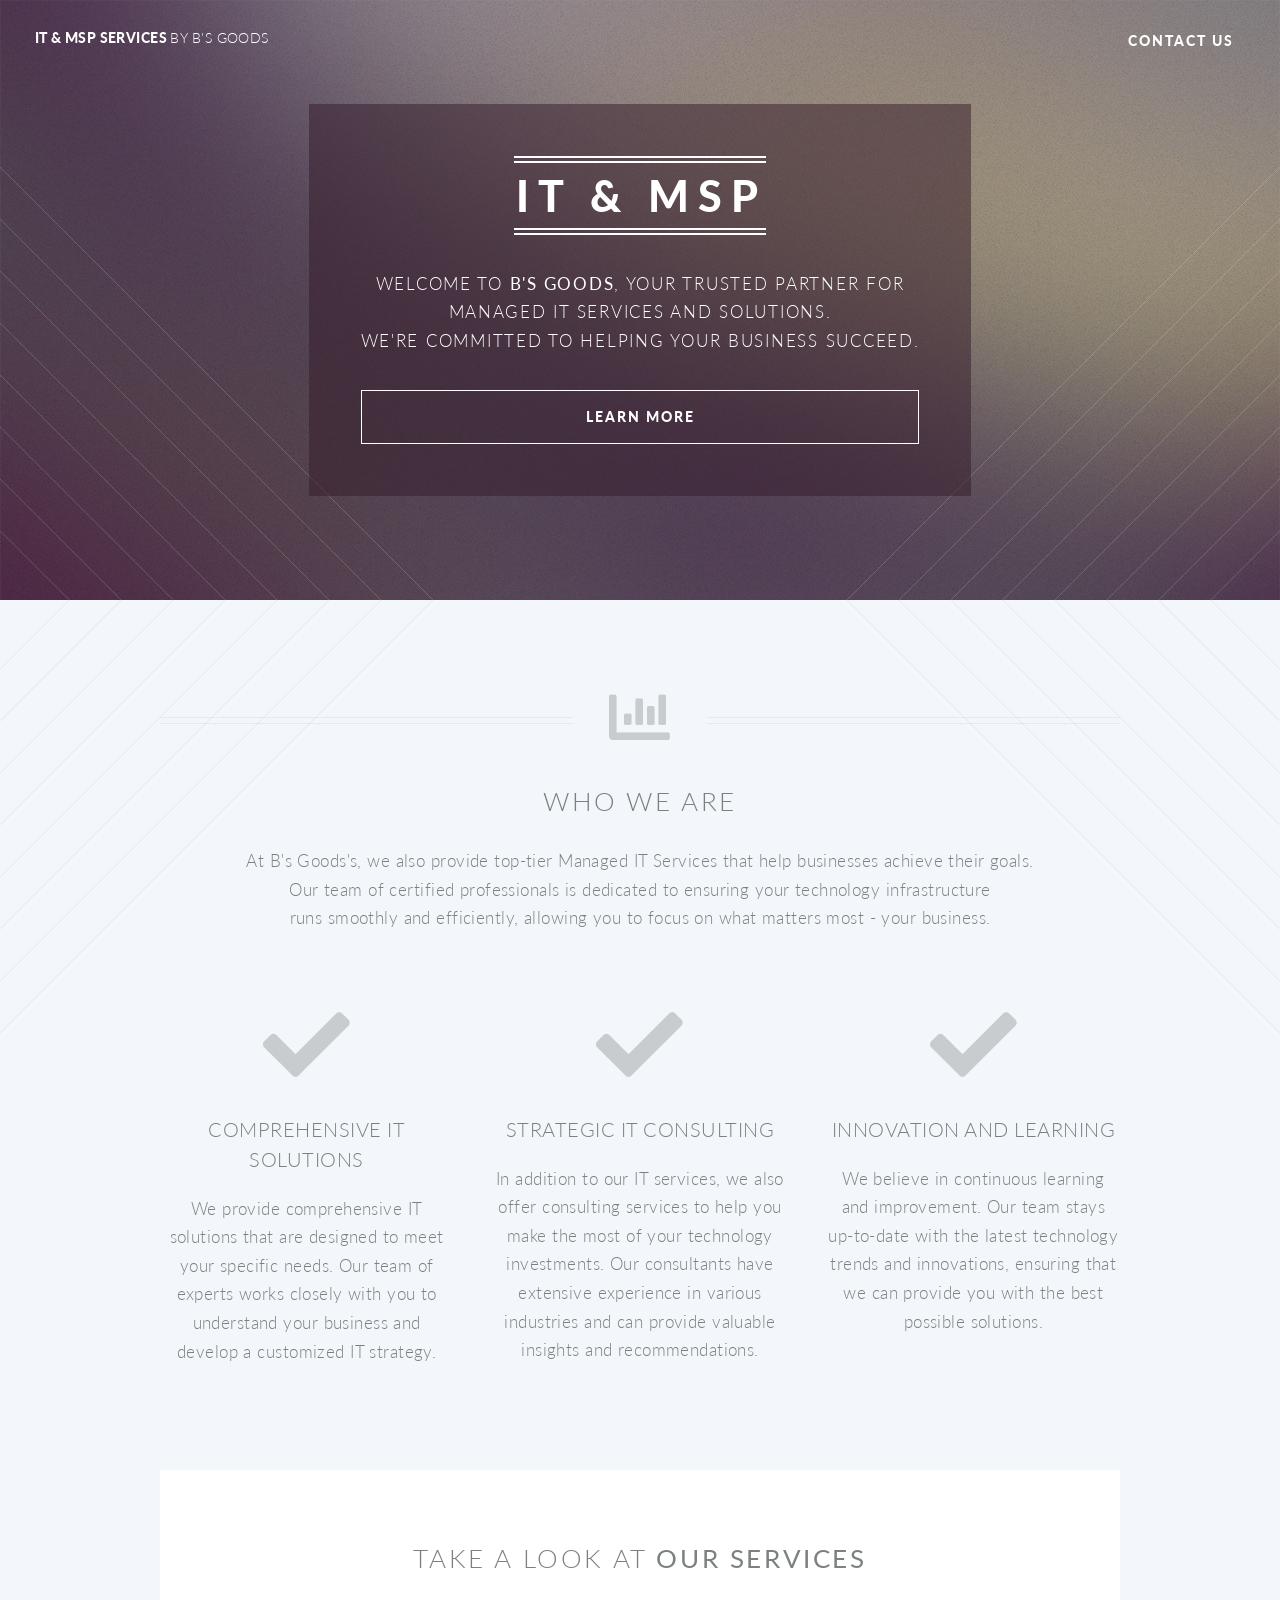
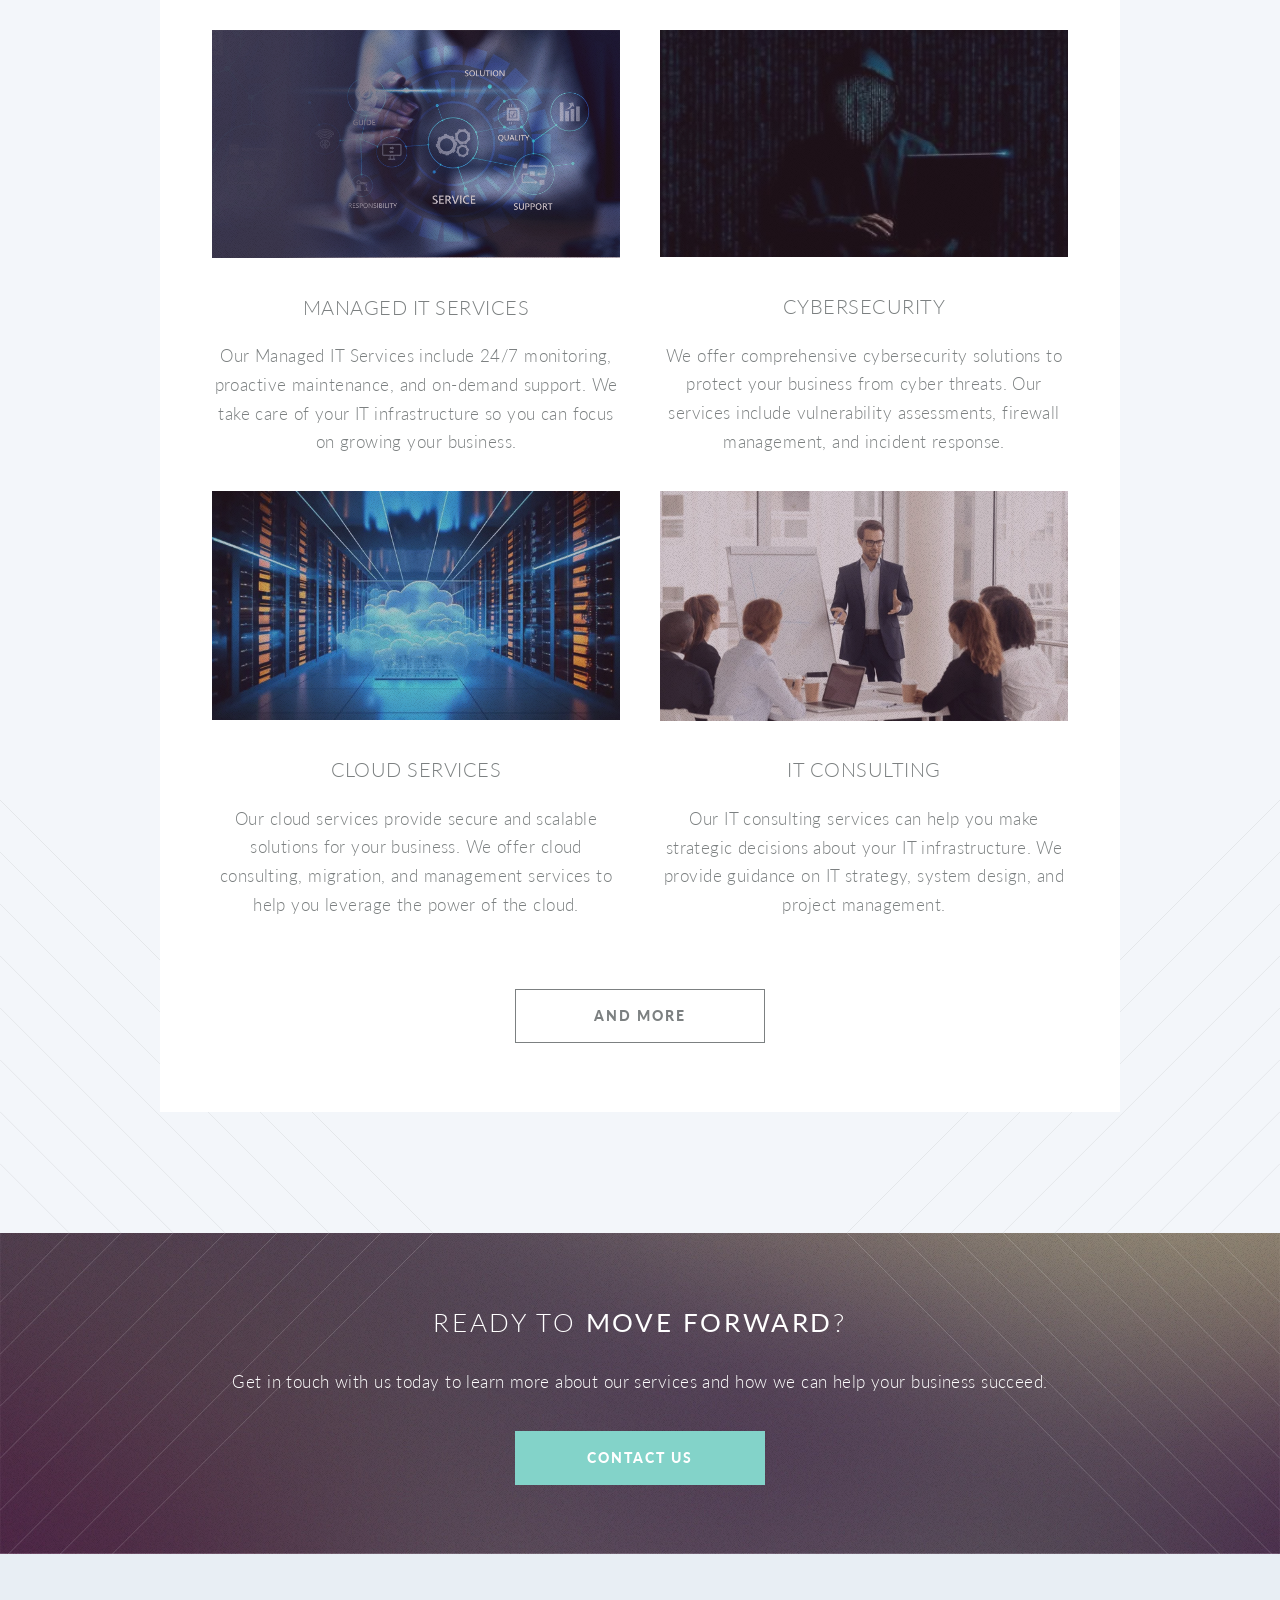
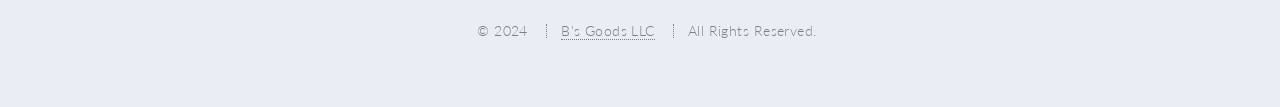
==== info/index.html @ 980f41a4 "New site" ====
<!DOCTYPE HTML>

<html>

<head>
	<title>IT Consulting & MSP Services - B</title>
	<meta charset="utf-8" />
	<meta name="viewport" content="width=device-width, initial-scale=1, user-scalable=no" />
	<link rel="stylesheet" href="assets/css/main.css" />
	<noscript>
		<link rel="stylesheet" href="assets/css/noscript.css" />
	</noscript>
</head>

<body class="index is-preload">
	<div id="page-wrapper">

		<!-- Header -->
		<header id="header" class="alt">
			<h1 id="logo"><a href="index.html">IT & MSP Services <span>by B's Goods</span></a></h1>
			<nav id="nav">
				<ul>
					<li><a href="#cta" class="button fit scrolly">Contact Us</a></li>
				</ul>
			</nav>
		</header>

		<!-- Banner -->
		<section id="banner">

			<!--
						".inner" is set up as an inline-block so it automatically expands
						in both directions to fit whatever's inside it. This means it won't
						automatically wrap lines, so be sure to use line breaks where
						appropriate (<br />).
					-->
			<div class="inner">
				<header>
					<h2>IT & MSP</h2>
				</header>
				<p>Welcome to <strong>B's Goods</strong>, your trusted partner for
					<br />
					Managed IT Services and Solutions.
					<br />
					We're committed to helping your business succeed.
				</p>
				<footer>
					<ul class="buttons stacked">
						<li><a href="#main" class="button fit scrolly">Learn More</a></li>
					</ul>
				</footer>
			</div>


		</section>

		<!-- Main -->
		<article id="main">

			<header class="special container">
				<span class="icon solid fa-chart-bar"></span>
				<h2>Who we are</h2>
				<p>At B's Goods's, we also provide top-tier Managed IT Services that help businesses achieve their
					goals. <br>Our team of
					certified professionals is dedicated to ensuring your technology infrastructure<br> runs smoothly
					and
					efficiently, allowing you to focus on what matters most - your business.</p>

			</header>

			<!-- One -->


			<!-- Two -->
			<section class="wrapper style1 container special">
				<div class="row">
					<div class="col-4 col-12-narrower">

						<section>
							<span class="icon solid featured fa-check"></span>
							<header>
								<h3>Comprehensive IT Solutions</h3>
							</header>
							<p>We provide comprehensive IT solutions that are designed to meet your specific needs. Our
								team of experts works closely with you to understand your business and develop a
								customized IT strategy.</p>
						</section>

					</div>
					<div class="col-4 col-12-narrower">

						<section>
							<span class="icon solid featured fa-check"></span>
							<header>
								<h3>Strategic IT Consulting</h3>
							</header>
							<p>In addition to our IT services, we also offer consulting services to help you make the
								most of your technology investments. Our consultants have extensive experience in
								various industries and can provide valuable insights and recommendations.</p>
						</section>

					</div>
					<div class="col-4 col-12-narrower">

						<section>
							<span class="icon solid featured fa-check"></span>
							<header>
								<h3>Innovation and Learning</h3>
							</header>
							<p>We believe in continuous learning and improvement. Our team stays up-to-date with the
								latest technology trends and innovations, ensuring that we can provide you with the best
								possible solutions.</p>
						</section>

					</div>
				</div>
			</section>

			<!-- Three -->
			<section class="wrapper style3 container special">

				<header class="major">
					<h2>Take a look at <strong>our services</strong></h2>
				</header>

				<div class="row">
					<div class="col-6 col-12-narrower">

						<section>
							<a href="#" class="image featured"><img src="images/pic01.jpg" alt="" /></a>
							<header>
								<h3>Managed IT Services
								</h3>
							</header>
							<p>Our Managed IT Services include 24/7 monitoring, proactive maintenance, and on-demand
								support. We take care of your IT infrastructure so you can focus on growing your
								business.</p>
						</section>

					</div>
					<div class="col-6 col-12-narrower">

						<section>
							<a href="#" class="image featured"><img src="images/pic02.jpg" alt="" /></a>
							<header>
								<h3>Cybersecurity</h3>
							</header>
							<p>We offer comprehensive cybersecurity solutions to protect your business from cyber
								threats. Our services include vulnerability assessments, firewall management, and
								incident response.</p>
						</section>

					</div>
				</div>
				<div class="row">
					<div class="col-6 col-12-narrower">

						<section>
							<a href="#" class="image featured"><img src="images/pic03.jpg" alt="" /></a>
							<header>
								<h3>Cloud Services</h3>
							</header>
							<p>Our cloud services provide secure and scalable solutions for your business. We offer
								cloud consulting, migration, and management services to help you leverage the power of
								the cloud.</p>
						</section>

					</div>
					<div class="col-6 col-12-narrower">

						<section>
							<a href="#" class="image featured"><img src="images/pic04.jpg" alt="" /></a>
							<header>
								<h3>IT Consulting</h3>
							</header>
							<p>Our IT consulting services can help you make strategic decisions about your IT
								infrastructure. We provide guidance on IT strategy, system design, and project
								management.</p>
						</section>

					</div>
				</div>

				<footer class="major">
					<ul class="buttons">
						<li><a class="button">And More</a></li>
					</ul>
				</footer>

			</section>

		</article>

		<!-- CTA -->
		<section id="cta">

			<header>
				<h2>Ready to <strong>move forward</strong>?</h2>
				<p>Get in touch with us today to learn more about our services and how we can help your business
					succeed.</p>
			</header>
			<footer>
				<ul class="buttons">
					<li><a href="mailto:itmsp@juicyserver.com?subject=IT%20Services%20Inquiry%20&body=Business%3A%0A%0AWhat%20service(s)%20are%20you%20interested%20in%3A%0A"
							class="button primary">Contact us</a></li>
				</ul>
			</footer>

		</section>

		<!-- Footer -->
		<footer id="footer">

			<!-- <ul class="icons">
				<li><a href="#" class="icon brands circle fa-twitter"><span class="label">Twitter</span></a></li>
				<li><a href="#" class="icon brands circle fa-facebook-f"><span class="label">Facebook</span></a></li>
				<li><a href="#" class="icon brands circle fa-google-plus-g"><span class="label">Google+</span></a></li>
				<li><a href="#" class="icon brands circle fa-github"><span class="label">Github</span></a></li>
				<li><a href="#" class="icon brands circle fa-dribbble"><span class="label">Dribbble</span></a></li>
			</ul> -->

			<ul class="copyright">
				<!-- &copy; 2024 <a href="https://bsgoodsllc.com" style="color: #fff; text-decoration: none;">B's Goods LLC</a>. All Rights Reserved. -->

				<li>&copy; 2024</li>
				<li><a href="https://bsgoodsllc.com">B's Goods LLC</a></li>
				<li>All Rights Reserved.</li>
			</ul>

		</footer>

	</div>

	<!-- Scripts -->
	<script src="assets/js/jquery.min.js"></script>
	<script src="assets/js/jquery.dropotron.min.js"></script>
	<script src="assets/js/jquery.scrolly.min.js"></script>
	<script src="assets/js/jquery.scrollex.min.js"></script>
	<script src="assets/js/browser.min.js"></script>
	<script src="assets/js/breakpoints.min.js"></script>
	<script src="assets/js/util.js"></script>
	<script src="assets/js/main.js"></script>

</body>

</html>
---- info/assets/css/main.css ----
@import url("fontawesome-all.min.css");
@import url("https://fonts.googleapis.com/css?family=Lato:300,400,900");

/*
	Twenty by HTML5 UP
	html5up.net | @ajlkn
	Free for personal and commercial use under the CCA 3.0 license (html5up.net/license)
*/

html, body, div, span, applet, object,
iframe, h1, h2, h3, h4, h5, h6, p, blockquote,
pre, a, abbr, acronym, address, big, cite,
code, del, dfn, em, img, ins, kbd, q, s, samp,
small, strike, strong, sub, sup, tt, var, b,
u, i, center, dl, dt, dd, ol, ul, li, fieldset,
form, label, legend, table, caption, tbody,
tfoot, thead, tr, th, td, article, aside,
canvas, details, embed, figure, figcaption,
footer, header, hgroup, menu, nav, output, ruby,
section, summary, time, mark, audio, video {
	margin: 0;
	padding: 0;
	border: 0;
	font-size: 100%;
	font: inherit;
	vertical-align: baseline;}

article, aside, details, figcaption, figure,
footer, header, hgroup, menu, nav, section {
	display: block;}

body {
	line-height: 1;
}

ol, ul {
	list-style: none;
}

blockquote, q {
	quotes: none;
}

	blockquote:before, blockquote:after, q:before, q:after {
		content: '';
		content: none;
	}

table {
	border-collapse: collapse;
	border-spacing: 0;
}

body {
	-webkit-text-size-adjust: none;
}

mark {
	background-color: transparent;
	color: inherit;
}

input::-moz-focus-inner {
	border: 0;
	padding: 0;
}

input, select, textarea {
	-moz-appearance: none;
	-webkit-appearance: none;
	-ms-appearance: none;
	appearance: none;
}

/* Basic */

	html {
		box-sizing: border-box;
	}

	*, *:before, *:after {
		box-sizing: inherit;
	}

	body {
		background: #f3f6fa;
	}

		body.is-preload *, body.is-preload *:before, body.is-preload *:after {
			-moz-animation: none !important;
			-webkit-animation: none !important;
			-ms-animation: none !important;
			animation: none !important;
			-moz-transition: none !important;
			-webkit-transition: none !important;
			-ms-transition: none !important;
			transition: none !important;
		}

	body, input, select, textarea {
		color: #7c8081;
		font-family: 'Lato', sans-serif;
		font-size: 15pt;
		font-weight: 300;
		letter-spacing: 0.025em;
		line-height: 1.75em;
	}

	a {
		-moz-transition: color 0.2s ease-in-out, border-color 0.2s ease-in-out, background-color 0.2s ease-in-out;
		-webkit-transition: color 0.2s ease-in-out, border-color 0.2s ease-in-out, background-color 0.2s ease-in-out;
		-ms-transition: color 0.2s ease-in-out, border-color 0.2s ease-in-out, background-color 0.2s ease-in-out;
		transition: color 0.2s ease-in-out, border-color 0.2s ease-in-out, background-color 0.2s ease-in-out;
		color: #3fb1a3;
		text-decoration: none;
		border-bottom: dotted 1px;
	}

		a:hover {
			border-bottom-color: transparent;
		}

	strong, b {
		font-weight: 400;
	}

	p, ul, ol, dl, table, blockquote {
		margin: 0 0 2em 0;
	}

	h1, h2, h3, h4, h5, h6 {
		color: inherit;
		font-weight: 300;
		line-height: 1.75em;
		margin-bottom: 1em;
		text-transform: uppercase;
	}

		h1 a, h2 a, h3 a, h4 a, h5 a, h6 a {
			color: inherit;
			text-decoration: none;
			border: 0;
		}

	h2 {
		font-size: 1.5em;
		letter-spacing: 0.1em;
	}

	h3 {
		font-size: 1.15em;
		letter-spacing: 0.025em;
	}

	sub {
		font-size: 0.8em;
		position: relative;
		top: 0.5em;
	}

	sup {
		font-size: 0.8em;
		position: relative;
		top: -0.5em;
	}

	hr {
		border-top: solid 1px rgba(124, 128, 129, 0.2);
		border: 0;
		margin-bottom: 1.5em;
	}

	blockquote {
		border-left: solid 0.5em rgba(124, 128, 129, 0.2);
		font-style: italic;
		padding: 1em 0 1em 2em;
	}

/* Container */

	.container {
		margin: 0 auto;
		max-width: 100%;
		width: 1400px;
	}

		.container.medium {
			width: 1050px;
		}

		@media screen and (max-width: 1680px) {

			.container {
				width: 1200px;
			}

				.container.medium {
					width: 900px;
				}

		}

		@media screen and (max-width: 1280px) {

			.container {
				width: 960px;
			}

				.container.medium {
					width: 735px;
				}

		}

		@media screen and (max-width: 980px) {

			.container {
				width: 95%;
			}

				.container.medium {
					width: 71.25%;
				}

		}

		@media screen and (max-width: 840px) {

			.container {
				width: 95%;
			}

				.container.medium {
					width: 95%;
				}

		}

		@media screen and (max-width: 736px) {

			.container {
				width: 100%;
			}

				.container.medium {
					width: 100%;
				}

		}

/* Row */

	.row {
		display: flex;
		flex-wrap: wrap;
		box-sizing: border-box;
		align-items: stretch;
	}

		.row > * {
			box-sizing: border-box;
		}

		.row.gtr-uniform > * > :last-child {
			margin-bottom: 0;
		}

		.row.aln-left {
			justify-content: flex-start;
		}

		.row.aln-center {
			justify-content: center;
		}

		.row.aln-right {
			justify-content: flex-end;
		}

		.row.aln-top {
			align-items: flex-start;
		}

		.row.aln-middle {
			align-items: center;
		}

		.row.aln-bottom {
			align-items: flex-end;
		}

		.row > .imp {
			order: -1;
		}

		.row > .col-1 {
			width: 8.33333%;
		}

		.row > .off-1 {
			margin-left: 8.33333%;
		}

		.row > .col-2 {
			width: 16.66667%;
		}

		.row > .off-2 {
			margin-left: 16.66667%;
		}

		.row > .col-3 {
			width: 25%;
		}

		.row > .off-3 {
			margin-left: 25%;
		}

		.row > .col-4 {
			width: 33.33333%;
		}

		.row > .off-4 {
			margin-left: 33.33333%;
		}

		.row > .col-5 {
			width: 41.66667%;
		}

		.row > .off-5 {
			margin-left: 41.66667%;
		}

		.row > .col-6 {
			width: 50%;
		}

		.row > .off-6 {
			margin-left: 50%;
		}

		.row > .col-7 {
			width: 58.33333%;
		}

		.row > .off-7 {
			margin-left: 58.33333%;
		}

		.row > .col-8 {
			width: 66.66667%;
		}

		.row > .off-8 {
			margin-left: 66.66667%;
		}

		.row > .col-9 {
			width: 75%;
		}

		.row > .off-9 {
			margin-left: 75%;
		}

		.row > .col-10 {
			width: 83.33333%;
		}

		.row > .off-10 {
			margin-left: 83.33333%;
		}

		.row > .col-11 {
			width: 91.66667%;
		}

		.row > .off-11 {
			margin-left: 91.66667%;
		}

		.row > .col-12 {
			width: 100%;
		}

		.row > .off-12 {
			margin-left: 100%;
		}

		.row.gtr-0 {
			margin-top: 0px;
			margin-left: 0px;
		}

			.row.gtr-0 > * {
				padding: 0px 0 0 0px;
			}

			.row.gtr-0.gtr-uniform {
				margin-top: 0px;
			}

				.row.gtr-0.gtr-uniform > * {
					padding-top: 0px;
				}

		.row.gtr-25 {
			margin-top: -12.5px;
			margin-left: -12.5px;
		}

			.row.gtr-25 > * {
				padding: 12.5px 0 0 12.5px;
			}

			.row.gtr-25.gtr-uniform {
				margin-top: -12.5px;
			}

				.row.gtr-25.gtr-uniform > * {
					padding-top: 12.5px;
				}

		.row.gtr-50 {
			margin-top: -25px;
			margin-left: -25px;
		}

			.row.gtr-50 > * {
				padding: 25px 0 0 25px;
			}

			.row.gtr-50.gtr-uniform {
				margin-top: -25px;
			}

				.row.gtr-50.gtr-uniform > * {
					padding-top: 25px;
				}

		.row {
			margin-top: -50px;
			margin-left: -50px;
		}

			.row > * {
				padding: 50px 0 0 50px;
			}

			.row.gtr-uniform {
				margin-top: -50px;
			}

				.row.gtr-uniform > * {
					padding-top: 50px;
				}

		.row.gtr-150 {
			margin-top: -75px;
			margin-left: -75px;
		}

			.row.gtr-150 > * {
				padding: 75px 0 0 75px;
			}

			.row.gtr-150.gtr-uniform {
				margin-top: -75px;
			}

				.row.gtr-150.gtr-uniform > * {
					padding-top: 75px;
				}

		.row.gtr-200 {
			margin-top: -100px;
			margin-left: -100px;
		}

			.row.gtr-200 > * {
				padding: 100px 0 0 100px;
			}

			.row.gtr-200.gtr-uniform {
				margin-top: -100px;
			}

				.row.gtr-200.gtr-uniform > * {
					padding-top: 100px;
				}

		@media screen and (max-width: 1680px) {

			.row {
				display: flex;
				flex-wrap: wrap;
				box-sizing: border-box;
				align-items: stretch;
			}

				.row > * {
					box-sizing: border-box;
				}

				.row.gtr-uniform > * > :last-child {
					margin-bottom: 0;
				}

				.row.aln-left {
					justify-content: flex-start;
				}

				.row.aln-center {
					justify-content: center;
				}

				.row.aln-right {
					justify-content: flex-end;
				}

				.row.aln-top {
					align-items: flex-start;
				}

				.row.aln-middle {
					align-items: center;
				}

				.row.aln-bottom {
					align-items: flex-end;
				}

				.row > .imp-wide {
					order: -1;
				}

				.row > .col-1-wide {
					width: 8.33333%;
				}

				.row > .off-1-wide {
					margin-left: 8.33333%;
				}

				.row > .col-2-wide {
					width: 16.66667%;
				}

				.row > .off-2-wide {
					margin-left: 16.66667%;
				}

				.row > .col-3-wide {
					width: 25%;
				}

				.row > .off-3-wide {
					margin-left: 25%;
				}

				.row > .col-4-wide {
					width: 33.33333%;
				}

				.row > .off-4-wide {
					margin-left: 33.33333%;
				}

				.row > .col-5-wide {
					width: 41.66667%;
				}

				.row > .off-5-wide {
					margin-left: 41.66667%;
				}

				.row > .col-6-wide {
					width: 50%;
				}

				.row > .off-6-wide {
					margin-left: 50%;
				}

				.row > .col-7-wide {
					width: 58.33333%;
				}

				.row > .off-7-wide {
					margin-left: 58.33333%;
				}

				.row > .col-8-wide {
					width: 66.66667%;
				}

				.row > .off-8-wide {
					margin-left: 66.66667%;
				}

				.row > .col-9-wide {
					width: 75%;
				}

				.row > .off-9-wide {
					margin-left: 75%;
				}

				.row > .col-10-wide {
					width: 83.33333%;
				}

				.row > .off-10-wide {
					margin-left: 83.33333%;
				}

				.row > .col-11-wide {
					width: 91.66667%;
				}

				.row > .off-11-wide {
					margin-left: 91.66667%;
				}

				.row > .col-12-wide {
					width: 100%;
				}

				.row > .off-12-wide {
					margin-left: 100%;
				}

				.row.gtr-0 {
					margin-top: 0px;
					margin-left: 0px;
				}

					.row.gtr-0 > * {
						padding: 0px 0 0 0px;
					}

					.row.gtr-0.gtr-uniform {
						margin-top: 0px;
					}

						.row.gtr-0.gtr-uniform > * {
							padding-top: 0px;
						}

				.row.gtr-25 {
					margin-top: -10px;
					margin-left: -10px;
				}

					.row.gtr-25 > * {
						padding: 10px 0 0 10px;
					}

					.row.gtr-25.gtr-uniform {
						margin-top: -10px;
					}

						.row.gtr-25.gtr-uniform > * {
							padding-top: 10px;
						}

				.row.gtr-50 {
					margin-top: -20px;
					margin-left: -20px;
				}

					.row.gtr-50 > * {
						padding: 20px 0 0 20px;
					}

					.row.gtr-50.gtr-uniform {
						margin-top: -20px;
					}

						.row.gtr-50.gtr-uniform > * {
							padding-top: 20px;
						}

				.row {
					margin-top: -40px;
					margin-left: -40px;
				}

					.row > * {
						padding: 40px 0 0 40px;
					}

					.row.gtr-uniform {
						margin-top: -40px;
					}

						.row.gtr-uniform > * {
							padding-top: 40px;
						}

				.row.gtr-150 {
					margin-top: -60px;
					margin-left: -60px;
				}

					.row.gtr-150 > * {
						padding: 60px 0 0 60px;
					}

					.row.gtr-150.gtr-uniform {
						margin-top: -60px;
					}

						.row.gtr-150.gtr-uniform > * {
							padding-top: 60px;
						}

				.row.gtr-200 {
					margin-top: -80px;
					margin-left: -80px;
				}

					.row.gtr-200 > * {
						padding: 80px 0 0 80px;
					}

					.row.gtr-200.gtr-uniform {
						margin-top: -80px;
					}

						.row.gtr-200.gtr-uniform > * {
							padding-top: 80px;
						}

		}

		@media screen and (max-width: 1280px) {

			.row {
				display: flex;
				flex-wrap: wrap;
				box-sizing: border-box;
				align-items: stretch;
			}

				.row > * {
					box-sizing: border-box;
				}

				.row.gtr-uniform > * > :last-child {
					margin-bottom: 0;
				}

				.row.aln-left {
					justify-content: flex-start;
				}

				.row.aln-center {
					justify-content: center;
				}

				.row.aln-right {
					justify-content: flex-end;
				}

				.row.aln-top {
					align-items: flex-start;
				}

				.row.aln-middle {
					align-items: center;
				}

				.row.aln-bottom {
					align-items: flex-end;
				}

				.row > .imp-normal {
					order: -1;
				}

				.row > .col-1-normal {
					width: 8.33333%;
				}

				.row > .off-1-normal {
					margin-left: 8.33333%;
				}

				.row > .col-2-normal {
					width: 16.66667%;
				}

				.row > .off-2-normal {
					margin-left: 16.66667%;
				}

				.row > .col-3-normal {
					width: 25%;
				}

				.row > .off-3-normal {
					margin-left: 25%;
				}

				.row > .col-4-normal {
					width: 33.33333%;
				}

				.row > .off-4-normal {
					margin-left: 33.33333%;
				}

				.row > .col-5-normal {
					width: 41.66667%;
				}

				.row > .off-5-normal {
					margin-left: 41.66667%;
				}

				.row > .col-6-normal {
					width: 50%;
				}

				.row > .off-6-normal {
					margin-left: 50%;
				}

				.row > .col-7-normal {
					width: 58.33333%;
				}

				.row > .off-7-normal {
					margin-left: 58.33333%;
				}

				.row > .col-8-normal {
					width: 66.66667%;
				}

				.row > .off-8-normal {
					margin-left: 66.66667%;
				}

				.row > .col-9-normal {
					width: 75%;
				}

				.row > .off-9-normal {
					margin-left: 75%;
				}

				.row > .col-10-normal {
					width: 83.33333%;
				}

				.row > .off-10-normal {
					margin-left: 83.33333%;
				}

				.row > .col-11-normal {
					width: 91.66667%;
				}

				.row > .off-11-normal {
					margin-left: 91.66667%;
				}

				.row > .col-12-normal {
					width: 100%;
				}

				.row > .off-12-normal {
					margin-left: 100%;
				}

				.row.gtr-0 {
					margin-top: 0px;
					margin-left: 0px;
				}

					.row.gtr-0 > * {
						padding: 0px 0 0 0px;
					}

					.row.gtr-0.gtr-uniform {
						margin-top: 0px;
					}

						.row.gtr-0.gtr-uniform > * {
							padding-top: 0px;
						}

				.row.gtr-25 {
					margin-top: -10px;
					margin-left: -10px;
				}

					.row.gtr-25 > * {
						padding: 10px 0 0 10px;
					}

					.row.gtr-25.gtr-uniform {
						margin-top: -10px;
					}

						.row.gtr-25.gtr-uniform > * {
							padding-top: 10px;
						}

				.row.gtr-50 {
					margin-top: -20px;
					margin-left: -20px;
				}

					.row.gtr-50 > * {
						padding: 20px 0 0 20px;
					}

					.row.gtr-50.gtr-uniform {
						margin-top: -20px;
					}

						.row.gtr-50.gtr-uniform > * {
							padding-top: 20px;
						}

				.row {
					margin-top: -40px;
					margin-left: -40px;
				}

					.row > * {
						padding: 40px 0 0 40px;
					}

					.row.gtr-uniform {
						margin-top: -40px;
					}

						.row.gtr-uniform > * {
							padding-top: 40px;
						}

				.row.gtr-150 {
					margin-top: -60px;
					margin-left: -60px;
				}

					.row.gtr-150 > * {
						padding: 60px 0 0 60px;
					}

					.row.gtr-150.gtr-uniform {
						margin-top: -60px;
					}

						.row.gtr-150.gtr-uniform > * {
							padding-top: 60px;
						}

				.row.gtr-200 {
					margin-top: -80px;
					margin-left: -80px;
				}

					.row.gtr-200 > * {
						padding: 80px 0 0 80px;
					}

					.row.gtr-200.gtr-uniform {
						margin-top: -80px;
					}

						.row.gtr-200.gtr-uniform > * {
							padding-top: 80px;
						}

		}

		@media screen and (max-width: 980px) {

			.row {
				display: flex;
				flex-wrap: wrap;
				box-sizing: border-box;
				align-items: stretch;
			}

				.row > * {
					box-sizing: border-box;
				}

				.row.gtr-uniform > * > :last-child {
					margin-bottom: 0;
				}

				.row.aln-left {
					justify-content: flex-start;
				}

				.row.aln-center {
					justify-content: center;
				}

				.row.aln-right {
					justify-content: flex-end;
				}

				.row.aln-top {
					align-items: flex-start;
				}

				.row.aln-middle {
					align-items: center;
				}

				.row.aln-bottom {
					align-items: flex-end;
				}

				.row > .imp-narrow {
					order: -1;
				}

				.row > .col-1-narrow {
					width: 8.33333%;
				}

				.row > .off-1-narrow {
					margin-left: 8.33333%;
				}

				.row > .col-2-narrow {
					width: 16.66667%;
				}

				.row > .off-2-narrow {
					margin-left: 16.66667%;
				}

				.row > .col-3-narrow {
					width: 25%;
				}

				.row > .off-3-narrow {
					margin-left: 25%;
				}

				.row > .col-4-narrow {
					width: 33.33333%;
				}

				.row > .off-4-narrow {
					margin-left: 33.33333%;
				}

				.row > .col-5-narrow {
					width: 41.66667%;
				}

				.row > .off-5-narrow {
					margin-left: 41.66667%;
				}

				.row > .col-6-narrow {
					width: 50%;
				}

				.row > .off-6-narrow {
					margin-left: 50%;
				}

				.row > .col-7-narrow {
					width: 58.33333%;
				}

				.row > .off-7-narrow {
					margin-left: 58.33333%;
				}

				.row > .col-8-narrow {
					width: 66.66667%;
				}

				.row > .off-8-narrow {
					margin-left: 66.66667%;
				}

				.row > .col-9-narrow {
					width: 75%;
				}

				.row > .off-9-narrow {
					margin-left: 75%;
				}

				.row > .col-10-narrow {
					width: 83.33333%;
				}

				.row > .off-10-narrow {
					margin-left: 83.33333%;
				}

				.row > .col-11-narrow {
					width: 91.66667%;
				}

				.row > .off-11-narrow {
					margin-left: 91.66667%;
				}

				.row > .col-12-narrow {
					width: 100%;
				}

				.row > .off-12-narrow {
					margin-left: 100%;
				}

				.row.gtr-0 {
					margin-top: 0px;
					margin-left: 0px;
				}

					.row.gtr-0 > * {
						padding: 0px 0 0 0px;
					}

					.row.gtr-0.gtr-uniform {
						margin-top: 0px;
					}

						.row.gtr-0.gtr-uniform > * {
							padding-top: 0px;
						}

				.row.gtr-25 {
					margin-top: -7.5px;
					margin-left: -7.5px;
				}

					.row.gtr-25 > * {
						padding: 7.5px 0 0 7.5px;
					}

					.row.gtr-25.gtr-uniform {
						margin-top: -7.5px;
					}

						.row.gtr-25.gtr-uniform > * {
							padding-top: 7.5px;
						}

				.row.gtr-50 {
					margin-top: -15px;
					margin-left: -15px;
				}

					.row.gtr-50 > * {
						padding: 15px 0 0 15px;
					}

					.row.gtr-50.gtr-uniform {
						margin-top: -15px;
					}

						.row.gtr-50.gtr-uniform > * {
							padding-top: 15px;
						}

				.row {
					margin-top: -30px;
					margin-left: -30px;
				}

					.row > * {
						padding: 30px 0 0 30px;
					}

					.row.gtr-uniform {
						margin-top: -30px;
					}

						.row.gtr-uniform > * {
							padding-top: 30px;
						}

				.row.gtr-150 {
					margin-top: -45px;
					margin-left: -45px;
				}

					.row.gtr-150 > * {
						padding: 45px 0 0 45px;
					}

					.row.gtr-150.gtr-uniform {
						margin-top: -45px;
					}

						.row.gtr-150.gtr-uniform > * {
							padding-top: 45px;
						}

				.row.gtr-200 {
					margin-top: -60px;
					margin-left: -60px;
				}

					.row.gtr-200 > * {
						padding: 60px 0 0 60px;
					}

					.row.gtr-200.gtr-uniform {
						margin-top: -60px;
					}

						.row.gtr-200.gtr-uniform > * {
							padding-top: 60px;
						}

		}

		@media screen and (max-width: 840px) {

			.row {
				display: flex;
				flex-wrap: wrap;
				box-sizing: border-box;
				align-items: stretch;
			}

				.row > * {
					box-sizing: border-box;
				}

				.row.gtr-uniform > * > :last-child {
					margin-bottom: 0;
				}

				.row.aln-left {
					justify-content: flex-start;
				}

				.row.aln-center {
					justify-content: center;
				}

				.row.aln-right {
					justify-content: flex-end;
				}

				.row.aln-top {
					align-items: flex-start;
				}

				.row.aln-middle {
					align-items: center;
				}

				.row.aln-bottom {
					align-items: flex-end;
				}

				.row > .imp-narrower {
					order: -1;
				}

				.row > .col-1-narrower {
					width: 8.33333%;
				}

				.row > .off-1-narrower {
					margin-left: 8.33333%;
				}

				.row > .col-2-narrower {
					width: 16.66667%;
				}

				.row > .off-2-narrower {
					margin-left: 16.66667%;
				}

				.row > .col-3-narrower {
					width: 25%;
				}

				.row > .off-3-narrower {
					margin-left: 25%;
				}

				.row > .col-4-narrower {
					width: 33.33333%;
				}

				.row > .off-4-narrower {
					margin-left: 33.33333%;
				}

				.row > .col-5-narrower {
					width: 41.66667%;
				}

				.row > .off-5-narrower {
					margin-left: 41.66667%;
				}

				.row > .col-6-narrower {
					width: 50%;
				}

				.row > .off-6-narrower {
					margin-left: 50%;
				}

				.row > .col-7-narrower {
					width: 58.33333%;
				}

				.row > .off-7-narrower {
					margin-left: 58.33333%;
				}

				.row > .col-8-narrower {
					width: 66.66667%;
				}

				.row > .off-8-narrower {
					margin-left: 66.66667%;
				}

				.row > .col-9-narrower {
					width: 75%;
				}

				.row > .off-9-narrower {
					margin-left: 75%;
				}

				.row > .col-10-narrower {
					width: 83.33333%;
				}

				.row > .off-10-narrower {
					margin-left: 83.33333%;
				}

				.row > .col-11-narrower {
					width: 91.66667%;
				}

				.row > .off-11-narrower {
					margin-left: 91.66667%;
				}

				.row > .col-12-narrower {
					width: 100%;
				}

				.row > .off-12-narrower {
					margin-left: 100%;
				}

				.row.gtr-0 {
					margin-top: 0px;
					margin-left: 0px;
				}

					.row.gtr-0 > * {
						padding: 0px 0 0 0px;
					}

					.row.gtr-0.gtr-uniform {
						margin-top: 0px;
					}

						.row.gtr-0.gtr-uniform > * {
							padding-top: 0px;
						}

				.row.gtr-25 {
					margin-top: -7.5px;
					margin-left: -7.5px;
				}

					.row.gtr-25 > * {
						padding: 7.5px 0 0 7.5px;
					}

					.row.gtr-25.gtr-uniform {
						margin-top: -7.5px;
					}

						.row.gtr-25.gtr-uniform > * {
							padding-top: 7.5px;
						}

				.row.gtr-50 {
					margin-top: -15px;
					margin-left: -15px;
				}

					.row.gtr-50 > * {
						padding: 15px 0 0 15px;
					}

					.row.gtr-50.gtr-uniform {
						margin-top: -15px;
					}

						.row.gtr-50.gtr-uniform > * {
							padding-top: 15px;
						}

				.row {
					margin-top: -30px;
					margin-left: -30px;
				}

					.row > * {
						padding: 30px 0 0 30px;
					}

					.row.gtr-uniform {
						margin-top: -30px;
					}

						.row.gtr-uniform > * {
							padding-top: 30px;
						}

				.row.gtr-150 {
					margin-top: -45px;
					margin-left: -45px;
				}

					.row.gtr-150 > * {
						padding: 45px 0 0 45px;
					}

					.row.gtr-150.gtr-uniform {
						margin-top: -45px;
					}

						.row.gtr-150.gtr-uniform > * {
							padding-top: 45px;
						}

				.row.gtr-200 {
					margin-top: -60px;
					margin-left: -60px;
				}

					.row.gtr-200 > * {
						padding: 60px 0 0 60px;
					}

					.row.gtr-200.gtr-uniform {
						margin-top: -60px;
					}

						.row.gtr-200.gtr-uniform > * {
							padding-top: 60px;
						}

		}

		@media screen and (max-width: 736px) {

			.row {
				display: flex;
				flex-wrap: wrap;
				box-sizing: border-box;
				align-items: stretch;
			}

				.row > * {
					box-sizing: border-box;
				}

				.row.gtr-uniform > * > :last-child {
					margin-bottom: 0;
				}

				.row.aln-left {
					justify-content: flex-start;
				}

				.row.aln-center {
					justify-content: center;
				}

				.row.aln-right {
					justify-content: flex-end;
				}

				.row.aln-top {
					align-items: flex-start;
				}

				.row.aln-middle {
					align-items: center;
				}

				.row.aln-bottom {
					align-items: flex-end;
				}

				.row > .imp-mobile {
					order: -1;
				}

				.row > .col-1-mobile {
					width: 8.33333%;
				}

				.row > .off-1-mobile {
					margin-left: 8.33333%;
				}

				.row > .col-2-mobile {
					width: 16.66667%;
				}

				.row > .off-2-mobile {
					margin-left: 16.66667%;
				}

				.row > .col-3-mobile {
					width: 25%;
				}

				.row > .off-3-mobile {
					margin-left: 25%;
				}

				.row > .col-4-mobile {
					width: 33.33333%;
				}

				.row > .off-4-mobile {
					margin-left: 33.33333%;
				}

				.row > .col-5-mobile {
					width: 41.66667%;
				}

				.row > .off-5-mobile {
					margin-left: 41.66667%;
				}

				.row > .col-6-mobile {
					width: 50%;
				}

				.row > .off-6-mobile {
					margin-left: 50%;
				}

				.row > .col-7-mobile {
					width: 58.33333%;
				}

				.row > .off-7-mobile {
					margin-left: 58.33333%;
				}

				.row > .col-8-mobile {
					width: 66.66667%;
				}

				.row > .off-8-mobile {
					margin-left: 66.66667%;
				}

				.row > .col-9-mobile {
					width: 75%;
				}

				.row > .off-9-mobile {
					margin-left: 75%;
				}

				.row > .col-10-mobile {
					width: 83.33333%;
				}

				.row > .off-10-mobile {
					margin-left: 83.33333%;
				}

				.row > .col-11-mobile {
					width: 91.66667%;
				}

				.row > .off-11-mobile {
					margin-left: 91.66667%;
				}

				.row > .col-12-mobile {
					width: 100%;
				}

				.row > .off-12-mobile {
					margin-left: 100%;
				}

				.row.gtr-0 {
					margin-top: 0px;
					margin-left: 0px;
				}

					.row.gtr-0 > * {
						padding: 0px 0 0 0px;
					}

					.row.gtr-0.gtr-uniform {
						margin-top: 0px;
					}

						.row.gtr-0.gtr-uniform > * {
							padding-top: 0px;
						}

				.row.gtr-25 {
					margin-top: -7.5px;
					margin-left: -7.5px;
				}

					.row.gtr-25 > * {
						padding: 7.5px 0 0 7.5px;
					}

					.row.gtr-25.gtr-uniform {
						margin-top: -7.5px;
					}

						.row.gtr-25.gtr-uniform > * {
							padding-top: 7.5px;
						}

				.row.gtr-50 {
					margin-top: -15px;
					margin-left: -15px;
				}

					.row.gtr-50 > * {
						padding: 15px 0 0 15px;
					}

					.row.gtr-50.gtr-uniform {
						margin-top: -15px;
					}

						.row.gtr-50.gtr-uniform > * {
							padding-top: 15px;
						}

				.row {
					margin-top: -30px;
					margin-left: -30px;
				}

					.row > * {
						padding: 30px 0 0 30px;
					}

					.row.gtr-uniform {
						margin-top: -30px;
					}

						.row.gtr-uniform > * {
							padding-top: 30px;
						}

				.row.gtr-150 {
					margin-top: -45px;
					margin-left: -45px;
				}

					.row.gtr-150 > * {
						padding: 45px 0 0 45px;
					}

					.row.gtr-150.gtr-uniform {
						margin-top: -45px;
					}

						.row.gtr-150.gtr-uniform > * {
							padding-top: 45px;
						}

				.row.gtr-200 {
					margin-top: -60px;
					margin-left: -60px;
				}

					.row.gtr-200 > * {
						padding: 60px 0 0 60px;
					}

					.row.gtr-200.gtr-uniform {
						margin-top: -60px;
					}

						.row.gtr-200.gtr-uniform > * {
							padding-top: 60px;
						}

		}

/* Section/Article */

	section.special, article.special {
		text-align: center;
	}

	header.major {
		padding-bottom: 2em;
	}

	header.special {
		margin-bottom: 5em;
		padding-top: 7em;
		position: relative;
		text-align: center;
	}

		header.special:before, header.special:after {
			border-bottom: solid 1.5px;
			border-top: solid 1.5px;
			content: '';
			height: 7px;
			opacity: 0.1;
			position: absolute;
			top: 1.75em;
			width: 43%;
		}

		header.special:before {
			left: 0;
		}

		header.special:after {
			right: 0;
		}

		header.special h2 {
			margin-bottom: 0;
		}

		header.special h2 + p {
			margin-bottom: 0;
			padding-top: 1.5em;
		}

		header.special .icon {
			cursor: default;
			height: 7em;
			left: 0;
			position: absolute;
			text-align: center;
			top: 1em;
			width: 100%;
		}

			header.special .icon:before {
				font-size: 3.5em;
				opacity: 0.35;
			}

	footer > :last-child {
		margin-bottom: 0;
	}

	footer.major {
		padding-top: 3em;
	}

/* Form */

	input[type="text"],
	input[type="password"],
	input[type="email"],
	textarea {
		-moz-transition: background-color 0.2s ease-in-out, border-color 0.2s ease-in-out;
		-webkit-transition: background-color 0.2s ease-in-out, border-color 0.2s ease-in-out;
		-ms-transition: background-color 0.2s ease-in-out, border-color 0.2s ease-in-out;
		transition: background-color 0.2s ease-in-out, border-color 0.2s ease-in-out;
		-moz-appearance: none;
		-webkit-appearance: none;
		-ms-appearance: none;
		appearance: none;
		background: none;
		border: solid 1px rgba(124, 128, 129, 0.2);
		border-radius: 0;
		color: inherit;
		display: block;
		padding: 0.75em;
		text-decoration: none;
		width: 100%;
		outline: 0;
	}

		input[type="text"]:focus,
		input[type="password"]:focus,
		input[type="email"]:focus,
		textarea:focus {
			border-color: #83d3c9;
		}

	input[type="text"],
	input[type="password"],
	input[type="email"] {
		line-height: 1em;
	}

	::-webkit-input-placeholder {
		color: inherit;
		opacity: 0.5;
		position: relative;
		top: 3px;
	}

	:-moz-placeholder {
		color: inherit;
		opacity: 0.5;
	}

	::-moz-placeholder {
		color: inherit;
		opacity: 0.5;
	}

	:-ms-input-placeholder {
		color: inherit;
		opacity: 0.5;
	}

/* Image */

	.image {
		border: 0;
		position: relative;
	}

		.image:before {
			background: url("images/overlay.png");
			content: '';
			height: 100%;
			left: 0;
			position: absolute;
			top: 0;
			width: 100%;
		}

		.image.fit {
			display: block;
		}

			.image.fit img {
				display: block;
				width: 100%;
			}

		.image.featured {
			display: block;
			margin: 0 0 2em 0;
		}

			.image.featured img {
				display: block;
				width: 100%;
			}

/* Icon */

	.icon {
		text-decoration: none;
		position: relative;
	}

		.icon:before {
			-moz-osx-font-smoothing: grayscale;
			-webkit-font-smoothing: antialiased;
			display: inline-block;
			font-style: normal;
			font-variant: normal;
			text-rendering: auto;
			line-height: 1;
			text-transform: none !important;
			font-family: 'Font Awesome 5 Free';
			font-weight: 400;
		}

		.icon.solid:before {
			font-weight: 900;
		}

		.icon:before {
			line-height: inherit;
		}

		.icon.brands:before {
			font-family: 'Font Awesome 5 Brands';
		}

		.icon.circle {
			-moz-transition: all 0.2s ease-in-out;
			-webkit-transition: all 0.2s ease-in-out;
			-ms-transition: all 0.2s ease-in-out;
			transition: all 0.2s ease-in-out;
			border: 0;
			border-radius: 100%;
			display: inline-block;
			font-size: 1.25em;
			height: 2.25em;
			left: 0;
			line-height: 2.25em;
			text-align: center;
			text-decoration: none;
			top: 0;
			width: 2.25em;
		}

			.icon.circle:hover {
				top: -0.2em;
			}

			.icon.circle.fa-twitter {
				background: #70aecd;
				color: #fff;
			}

				.icon.circle.fa-twitter:hover {
					background: #7fb7d2;
				}

			.icon.circle.fa-facebook-f {
				background: #7490c3;
				color: #fff;
			}

				.icon.circle.fa-facebook-f:hover {
					background: #829bc9;
				}

			.icon.circle.fa-google-plus-g {
				background: #db6b67;
				color: #fff;
			}

				.icon.circle.fa-google-plus-g:hover {
					background: #df7b77;
				}

			.icon.circle.fa-github {
				background: #dcad8b;
				color: #fff;
			}

				.icon.circle.fa-github:hover {
					background: #e1b89b;
				}

			.icon.circle.fa-dribbble {
				background: #da83ae;
				color: #fff;
			}

				.icon.circle.fa-dribbble:hover {
					background: #df93b8;
				}

		.icon.featured {
			cursor: default;
			display: block;
			margin: 0 0 1.5em 0;
			opacity: 0.35;
			text-align: center;
		}

			.icon.featured:before {
				font-size: 5em;
				line-height: 1em;
			}

		.icon > .label {
			display: none;
		}

/* List */

	ol {
		list-style: decimal;
		padding-left: 1.25em;
	}

		ol li {
			padding-left: 0.25em;
		}

	ul {
		list-style: disc;
		padding-left: 1em;
	}

		ul li {
			padding-left: 0.5em;
		}

/* Icons */

	ul.icons {
		list-style: none;
		padding-left: 0;
		cursor: default;
	}

		ul.icons li {
			display: inline-block;
			line-height: 1em;
			padding-left: 0.5em;
		}

			ul.icons li:first-child {
				padding-left: 0;
			}

/* Featured Icons */

	ul.featured-icons {
		cursor: default;
		margin: -0.75em 0 0 0;
		opacity: 0.35;
		overflow: hidden;
		position: relative;
		list-style: none;
		padding-left: 0;
	}

		ul.featured-icons li {
			display: block;
			float: left;
			text-align: center;
			width: 50%;
			padding-left: 0;
			margin-bottom: 1em;
		}

			ul.featured-icons li .icon {
				display: inline-block;
				font-size: 5.5em;
				height: 1em;
				line-height: 1.5em;
				width: 1em;
			}

/* Buttons */

	ul.buttons {
		cursor: default;
		list-style: none;
		padding-left: 0;
	}

		ul.buttons:last-child {
			margin-bottom: 0;
		}

		ul.buttons li {
			display: inline-block;
			padding: 0 0 0 1.5em;
		}

			ul.buttons li:first-child {
				padding: 0;
			}

		ul.buttons.stacked li {
			display: block;
			padding: 1.5em 0 0 0;
		}

			ul.buttons.stacked li:first-child {
				padding: 0;
			}

/* Table */

	table {
		width: 100%;
	}

		table.default {
			width: 100%;
		}

			table.default tbody tr {
				border-bottom: solid 1px rgba(124, 128, 129, 0.2);
			}

			table.default td {
				padding: 0.5em 1em 0.5em 1em;
			}

			table.default th {
				font-weight: 400;
				padding: 0.5em 1em 0.5em 1em;
				text-align: left;
			}

			table.default thead {
				background: #7c8081;
				color: #fff;
			}

/* Button */

	input[type="button"],
	input[type="submit"],
	input[type="reset"],
	button,
	.button {
		-moz-appearance: none;
		-webkit-appearance: none;
		-ms-appearance: none;
		appearance: none;
		-moz-transition: color 0.2s ease-in-out, border-color 0.2s ease-in-out, background-color 0.2s ease-in-out;
		-webkit-transition: color 0.2s ease-in-out, border-color 0.2s ease-in-out, background-color 0.2s ease-in-out;
		-ms-transition: color 0.2s ease-in-out, border-color 0.2s ease-in-out, background-color 0.2s ease-in-out;
		transition: color 0.2s ease-in-out, border-color 0.2s ease-in-out, background-color 0.2s ease-in-out;
		background: none;
		border: solid 1px;
		border-radius: 0;
		color: inherit;
		cursor: pointer;
		display: inline-block;
		font-size: 0.8em;
		font-weight: 900;
		letter-spacing: 2px;
		min-width: 18em;
		padding: 0 0.75em;
		line-height: 3.75em;
		text-align: center;
		text-decoration: none;
		text-transform: uppercase;
	}

		input[type="button"]:hover,
		input[type="submit"]:hover,
		input[type="reset"]:hover,
		button:hover,
		.button:hover {
			background: rgba(188, 202, 206, 0.15);
			border-color: inherit;
		}

		input[type="button"].primary,
		input[type="submit"].primary,
		input[type="reset"].primary,
		button.primary,
		.button.primary {
			background: #83d3c9;
			border-color: #83d3c9;
			color: #fff !important;
		}

			input[type="button"].primary:hover,
			input[type="submit"].primary:hover,
			input[type="reset"].primary:hover,
			button.primary:hover,
			.button.primary:hover {
				background: #96dad1 !important;
				border-color: #96dad1 !important;
			}

		input[type="button"].fit,
		input[type="submit"].fit,
		input[type="reset"].fit,
		button.fit,
		.button.fit {
			width: 100%;
		}

		input[type="button"].small,
		input[type="submit"].small,
		input[type="reset"].small,
		button.small,
		.button.small {
			font-size: 0.7em;
			min-width: 14em;
			padding: 0.5em 0;
		}

/* Wrapper */

	.wrapper {
		margin-bottom: 5em;
		padding: 5em;
	}

		.wrapper.style1 {
			padding: 0;
		}

		.wrapper.style2 {
			background-color: #83d3c9;
			background-image: url("images/light-bl.svg"), url("images/light-br.svg");
			background-position: bottom left, bottom right;
			background-repeat: no-repeat, no-repeat;
			background-size: 25em, 25em;
			color: #fff;
		}

			.wrapper.style2 input[type="button"]:hover,
			.wrapper.style2 input[type="submit"]:hover,
			.wrapper.style2 input[type="reset"]:hover,
			.wrapper.style2 button:hover,
			.wrapper.style2 .button:hover {
				background: rgba(255, 255, 255, 0.15) !important;
			}

			.wrapper.style2 input[type="button"].primary,
			.wrapper.style2 input[type="submit"].primary,
			.wrapper.style2 input[type="reset"].primary,
			.wrapper.style2 button.primary,
			.wrapper.style2 .button.primary {
				background: #fff;
				border-color: #fff;
				color: #83d3c9 !important;
			}

				.wrapper.style2 input[type="button"].primary:hover,
				.wrapper.style2 input[type="submit"].primary:hover,
				.wrapper.style2 input[type="reset"].primary:hover,
				.wrapper.style2 button.primary:hover,
				.wrapper.style2 .button.primary:hover {
					border-color: inherit !important;
					color: #fff !important;
				}

		.wrapper.style3 {
			background: #fff;
			color: inherit;
		}

		.wrapper.style4 {
			background: #fff;
			color: inherit;
			padding: 4em;
		}

/* Header */

	@-moz-keyframes reveal-header {
		0% {
			top: -5em;
		}

		100% {
			top: 0;
		}
	}

	@-webkit-keyframes reveal-header {
		0% {
			top: -5em;
		}

		100% {
			top: 0;
		}
	}

	@-ms-keyframes reveal-header {
		0% {
			top: -5em;
		}

		100% {
			top: 0;
		}
	}

	@keyframes reveal-header {
		0% {
			top: -5em;
		}

		100% {
			top: 0;
		}
	}

	#header {
		background: #fff;
		box-shadow: 0 1px 2px 0 rgba(0, 0, 0, 0.075);
		color: inherit;
		cursor: default;
		font-size: 0.8em;
		left: 0;
		padding: 1em 1.5em;
		position: fixed;
		top: 0;
		width: 100%;
		z-index: 10000;
	}

		#header h1 {
			font-weight: 900;
			margin: 0;
		}

			#header h1 span {
				font-weight: 300;
			}

		#header nav {
			letter-spacing: 0.075em;
			position: absolute;
			right: 1.5em;
			text-transform: uppercase;
			top: 0.75em;
		}

			#header nav ul {
				list-style: none;
				padding-left: 0;
			}

				#header nav ul li {
					display: inline-block;
					margin-left: 1.5em;
					padding-left: 0;
				}

					#header nav ul li > ul {
						display: none;
					}

					#header nav ul li a {
						border: solid 1px transparent;
						color: inherit;
						display: inline-block;
						line-height: 1em;
						padding: 0.6em 0.75em;
						text-decoration: none;
					}

					#header nav ul li input[type="button"],
					#header nav ul li input[type="submit"],
					#header nav ul li input[type="reset"],
					#header nav ul li button,
					#header nav ul li .button {
						font-size: 1em;
						min-width: 0;
						width: auto;
					}

					#header nav ul li.submenu > a {
						text-decoration: none;
					}

						#header nav ul li.submenu > a:before {
							-moz-osx-font-smoothing: grayscale;
							-webkit-font-smoothing: antialiased;
							display: inline-block;
							font-style: normal;
							font-variant: normal;
							text-rendering: auto;
							line-height: 1;
							text-transform: none !important;
							font-family: 'Font Awesome 5 Free';
							font-weight: 900;
						}

						#header nav ul li.submenu > a:before {
							content: '\f107';
							margin-right: 0.65em;
						}

					#header nav ul li.active > a, #header nav ul li:hover > a {
						-moz-transition: all 0.2s ease-in-out;
						-webkit-transition: all 0.2s ease-in-out;
						-ms-transition: all 0.2s ease-in-out;
						transition: all 0.2s ease-in-out;
						background: rgba(188, 202, 206, 0.15);
					}

					#header nav ul li.current > a {
						font-weight: 900;
					}

		#header.reveal {
			-moz-animation: reveal-header 0.5s;
			-webkit-animation: reveal-header 0.5s;
			-ms-animation: reveal-header 0.5s;
			animation: reveal-header 0.5s;
		}

		#header.alt {
			-moz-animation: none;
			-webkit-animation: none;
			-ms-animation: none;
			animation: none;
			background: transparent;
			box-shadow: none;
			color: #fff;
			padding: 2em 2.5em;
			position: absolute;
		}

			#header.alt nav {
				right: 2.5em;
				top: 1.75em;
			}

				#header.alt nav ul li.active > a, #header.alt nav ul li:hover > a {
					border: solid 1px;
				}

/* Dropotron */

	.dropotron {
		list-style: none;
		padding-left: 0;
		background: #fff;
		box-shadow: 0 1px 2px 0 rgba(0, 0, 0, 0.075);
		line-height: 2.25em;
		min-width: 13em;
		padding: 1em 0;
		text-transform: uppercase;
		margin-top: calc(-1em + 1px);
	}

		.dropotron.level-0 {
			font-size: 0.7em;
			font-weight: 400;
			margin-top: 1.5em;
		}

			.dropotron.level-0:before {
				border-bottom: solid 0.5em #fff;
				border-left: solid 0.5em transparent;
				border-right: solid 0.5em transparent;
				content: '';
				left: 0.75em;
				position: absolute;
				top: -0.45em;
			}

		.dropotron > li {
			border-top: solid 1px rgba(124, 128, 129, 0.2);
			padding-left: 0;
		}

			.dropotron > li > a {
				-moz-transition: none;
				-webkit-transition: none;
				-ms-transition: none;
				transition: none;
				color: inherit;
				text-decoration: none;
				padding: 0 1em;
				border: 0;
			}

			.dropotron > li:hover > a {
				background: #83d3c9;
				color: #fff;
			}

			.dropotron > li:first-child {
				border-top: 0;
			}

/* Banner */

	@-moz-keyframes reveal-banner {
		0% {
			opacity: 0;
		}

		100% {
			opacity: 1;
		}
	}

	@-webkit-keyframes reveal-banner {
		0% {
			opacity: 0;
		}

		100% {
			opacity: 1;
		}
	}

	@-ms-keyframes reveal-banner {
		0% {
			opacity: 0;
		}

		100% {
			opacity: 1;
		}
	}

	@keyframes reveal-banner {
		0% {
			opacity: 0;
		}

		100% {
			opacity: 1;
		}
	}

	#banner {
		background-attachment: scroll, scroll, scroll, fixed;
		background-color: #645862;
		background-image: url("images/light-bl.svg"), url("images/light-br.svg"), url("images/overlay.png"), url("../../images/banner.jpg");
		background-position: bottom left, bottom right, top left, top center;
		background-repeat: no-repeat, no-repeat, repeat, no-repeat;
		background-size: 25em, 25em, auto, cover;
		color: #fff;
		cursor: default;
		padding: 6em 0;
		text-align: center;
	}

		#banner .inner {
			-moz-animation: reveal-banner 1s 0.25s ease-in-out;
			-webkit-animation: reveal-banner 1s 0.25s ease-in-out;
			-ms-animation: reveal-banner 1s 0.25s ease-in-out;
			animation: reveal-banner 1s 0.25s ease-in-out;
			-moz-animation-fill-mode: forwards;
			-webkit-animation-fill-mode: forwards;
			-ms-animation-fill-mode: forwards;
			animation-fill-mode: forwards;
			background: rgba(52, 27, 43, 0.5);
			color: #fff;
			display: inline-block;
			opacity: 0;
			padding: 3em;
			text-align: center;
		}

			#banner .inner header {
				display: inline-block;
				border-bottom: solid 2px;
				border-top: solid 2px;
				margin: 0 0 2em 0;
				padding: 3px 0 3px 0;
			}

				#banner .inner header h2 {
					border-bottom: solid 2px;
					border-top: solid 2px;
					font-size: 2.5em;
					font-weight: 900;
					letter-spacing: 0.2em;
					margin: 0;
					padding-left: 0.05em;
					position: relative;
					text-transform: uppercase;
				}

			#banner .inner p {
				letter-spacing: 0.1em;
				margin: 0;
				text-transform: uppercase;
			}

				#banner .inner p a {
					color: inherit;
					font-weight: 400;
					text-decoration: none;
				}

			#banner .inner footer {
				margin: 2em 0 0 0;
			}

/* Main */

	#main {
		background-image: url("images/dark-tl.svg"), url("images/dark-tr.svg"), url("images/dark-bl.svg"), url("images/dark-br.svg");
		background-position: top left, top right, bottom left, bottom right;
		background-repeat: no-repeat;
		background-size: 25em;
		padding: 7em 0;
	}

		#main > :last-child {
			margin-bottom: 0;
		}

		#main .sidebar section {
			border-top: solid 1px rgba(124, 128, 129, 0.2);
			margin: 3em 0 0 0;
			padding: 3em 0 0 0;
		}

			#main .sidebar section:first-child {
				border-top: 0;
				padding-top: 0;
				margin-top: 0;
			}

	body.index #main {
		padding-top: 5em;
	}

/* CTA */

	#cta {
		background-attachment: scroll, scroll, scroll, fixed;
		background-color: #645862;
		background-image: url("images/light-tl.svg"), url("images/light-tr.svg"), url("images/overlay.png"), url("../../images/banner.jpg");
		background-position: top left, top right, top left, bottom center;
		background-repeat: no-repeat, no-repeat, repeat, no-repeat;
		background-size: 25em, 25em, auto, cover;
		color: #fff;
		padding: 5em;
		text-align: center;
	}

		#cta header {
			margin-bottom: 2em;
		}

/* Footer */

	#footer {
		background: #E8EEF4;
		color: #7c8081;
		padding: 5em 5em 10em 5em;
		text-align: center;
	}

		#footer .copyright {
			font-size: 0.8em;
			line-height: 1em;
		}

			#footer .copyright a {
				color: inherit;
			}

			#footer .copyright li {
				display: inline-block;
				margin-left: 1em;
				padding-left: 1em;
				border-left: dotted 1px;
			}

				#footer .copyright li:first-child {
					margin: 0;
					padding: 0;
					border: 0;
				}

/* Wide */

	@media screen and (max-width: 1680px) {

		/* Basic */

			body, input, select, textarea {
				font-size: 14pt;
			}

		/* Section/Article */

			header.special {
				padding-top: 5.5em;
				margin-bottom: 4em;
			}

	}

/* Normal */

	@media screen and (max-width: 1280px) {

		/* Basic */

			body, input, select, textarea {
				font-size: 13pt;
				letter-spacing: 0.025em;
				line-height: 1.65em;
			}

			h1, h2, h3, h4, h5, h6 {
				line-height: 1.5em;
			}

		/* Section/Article */

			header.major {
				padding-bottom: 1.5em;
			}

			footer.major {
				padding-top: 2em;
			}

		/* Wrapper */

			.wrapper {
				margin-bottom: 4em;
				padding: 4em 3em;
			}

				.wrapper.style4 {
					padding: 3em;
				}

		/* Header */

			#header nav ul li {
				margin-left: 1em;
			}

		/* Banner */

			#banner {
				background-attachment: scroll;
			}

		/* CTA */

			#cta {
				padding: 4em;
				background-attachment: scroll;
			}

		/* Footer */

			#footer {
				padding: 4em;
			}

	}

/* Narrow */

	@media screen and (max-width: 980px) {

		/* Basic */

			body, input, select, textarea {
				font-size: 13pt;
				letter-spacing: 0.025em;
				line-height: 1.5em;
			}

		/* Section/Article */

			header br {
				display: none;
			}

			header.major {
				padding-bottom: 1em;
			}

			header.special {
				padding-left: 2.5em;
				padding-right: 2.5em;
			}

			footer.major {
				padding-top: 1.5em;
			}

		/* Wrapper */

			.wrapper {
				margin-bottom: 3em;
				padding: 3em 2.5em;
			}

				.wrapper.special br {
					display: none;
				}

				.wrapper.style1 {
					padding: 0 2.5em;
				}

				.wrapper.style2 {
					background-size: 15em;
				}

				.wrapper.style4 {
					padding: 2.5em;
				}

		/* Banner */

			#banner {
				background-size: 15em, 15em, auto, cover;
			}

		/* Main */

			#main {
				background-size: 15em;
			}

		/* CTA */

			#cta {
				background-size: 15em, 15em, auto, cover;
				padding: 3em;
			}

	}

/* Narrower */

	#navPanel, #navButton {
		display: none;
	}

	@media screen and (max-width: 840px) {

		/* Basic */

			html, body {
				overflow-x: hidden;
			}

			header.major {
				padding-bottom: 0.25em;
			}

			header.special {
				margin-bottom: 4em;
				padding-top: 5em;
			}

				header.special:before, header.special:after {
					width: 40%;
				}

				header.special h2 + p {
					padding-top: 1.25em;
				}

		/* Section/Article */

			section {
				margin: 1em 0 1em 0;
			}

				section:first-child {
					margin-top: 0;
				}

		/* Button */

			input[type="button"].small,
			input[type="submit"].small,
			input[type="reset"].small,
			button.small,
			.button.small {
				font-size: 0.8em;
				min-width: 18em;
				padding: 0.75em 0;
			}

		/* Featured Icons */

			ul.featured-icons {
				margin: 0;
			}

				ul.featured-icons li {
					display: inline-block;
					float: none;
					width: auto;
				}

					ul.featured-icons li .icon {
						font-size: 4em;
						width: 1.25em;
					}

		/* Buttons */

			ul.buttons li {
				display: block;
				padding: 1em 0 0 0;
			}

		/* Header */

			#header {
				display: none;
			}

		/* Banner */

			#banner {
				margin: 0;
			}

		/* Wrapper */

			.wrapper.special-alt {
				text-align: center;
			}

			.wrapper.style4 {
				padding-bottom: 3em;
			}

		/* Main */

			#main {
				padding: 5em 0;
			}

				#main .sidebar {
					border-top: solid 1px rgba(124, 128, 129, 0.1);
					padding-top: 3em;
				}

					#main .sidebar section {
						border-top: 0;
						padding-top: 0;
					}

			body.index #main {
				padding-top: 4.5em;
			}

		/* CTA */

			#cta {
				margin: 0;
			}

		/* Footer */

			#footer {
				padding: 4em 1.5em;
			}

		/* Nav */

			#page-wrapper {
				-moz-backface-visibility: hidden;
				-webkit-backface-visibility: hidden;
				-ms-backface-visibility: hidden;
				backface-visibility: hidden;
				-moz-transition: -moz-transform 0.5s ease;
				-webkit-transition: -webkit-transform 0.5s ease;
				-ms-transition: -ms-transform 0.5s ease;
				transition: transform 0.5s ease;
				padding-bottom: 1px;
			}

			#navButton {
				-moz-backface-visibility: hidden;
				-webkit-backface-visibility: hidden;
				-ms-backface-visibility: hidden;
				backface-visibility: hidden;
				-moz-transition: -moz-transform 0.5s ease;
				-webkit-transition: -webkit-transform 0.5s ease;
				-ms-transition: -ms-transform 0.5s ease;
				transition: transform 0.5s ease;
				display: block;
				height: 60px;
				left: 0;
				position: fixed;
				top: 0;
				width: 100%;
				z-index: 10001;
			}

				#navButton .toggle {
					text-decoration: none;
					height: 60px;
					left: 0;
					position: absolute;
					text-align: center;
					top: 0;
					width: 100%;
					border: 0;
					outline: 0;
				}

					#navButton .toggle:before {
						-moz-osx-font-smoothing: grayscale;
						-webkit-font-smoothing: antialiased;
						display: inline-block;
						font-style: normal;
						font-variant: normal;
						text-rendering: auto;
						line-height: 1;
						text-transform: none !important;
						font-family: 'Font Awesome 5 Free';
						font-weight: 900;
					}

					#navButton .toggle:before {
						color: #fff;
						content: '\f0c9';
						font-size: 1em;
						height: 40px;
						left: 10px;
						line-height: 40px;
						opacity: 0.5;
						position: absolute;
						top: 11px;
						width: 60px;
						z-index: 1;
					}

					#navButton .toggle:after {
						background: rgba(163, 169, 170, 0.75);
						border-radius: 2px;
						content: '';
						height: 40px;
						left: 10px;
						position: absolute;
						top: 10px;
						width: 60px;
					}

			#navPanel {
				-moz-backface-visibility: hidden;
				-webkit-backface-visibility: hidden;
				-ms-backface-visibility: hidden;
				backface-visibility: hidden;
				-moz-transform: translateX(-275px);
				-webkit-transform: translateX(-275px);
				-ms-transform: translateX(-275px);
				transform: translateX(-275px);
				-moz-transition: -moz-transform 0.5s ease;
				-webkit-transition: -webkit-transform 0.5s ease;
				-ms-transition: -ms-transform 0.5s ease;
				transition: transform 0.5s ease;
				display: block;
				height: 100%;
				left: 0;
				overflow-y: auto;
				position: fixed;
				top: 0;
				width: 275px;
				z-index: 10002;
				background: #1c2021;
				color: #fff;
				font-size: 0.8em;
				letter-spacing: 0.075em;
				text-transform: uppercase;
				padding: 0.25em 0.75em 1em 0.75em;
			}

				#navPanel .link {
					border: 0;
					border-top: solid 1px rgba(255, 255, 255, 0.05);
					color: inherit;
					display: block;
					height: 3em;
					line-height: 3em;
					opacity: 0.75;
					text-decoration: none;
				}

					#navPanel .link.depth-0 {
						font-weight: 900;
					}

					#navPanel .link:first-child {
						border-top: 0;
					}

				#navPanel .indent-1 {
					display: inline-block;
					width: 1em;
				}

				#navPanel .indent-2 {
					display: inline-block;
					width: 2em;
				}

				#navPanel .indent-3 {
					display: inline-block;
					width: 3em;
				}

				#navPanel .indent-4 {
					display: inline-block;
					width: 4em;
				}

				#navPanel .indent-5 {
					display: inline-block;
					width: 5em;
				}

			body.navPanel-visible #page-wrapper {
				-moz-transform: translateX(275px);
				-webkit-transform: translateX(275px);
				-ms-transform: translateX(275px);
				transform: translateX(275px);
			}

			body.navPanel-visible #navButton {
				-moz-transform: translateX(275px);
				-webkit-transform: translateX(275px);
				-ms-transform: translateX(275px);
				transform: translateX(275px);
			}

			body.navPanel-visible #navPanel {
				-moz-transform: translateX(0);
				-webkit-transform: translateX(0);
				-ms-transform: translateX(0);
				transform: translateX(0);
			}

	}

/* Mobile */

	@media screen and (max-width: 736px) {

		/* Basic */

			body {
				min-width: 320px;
			}

			h2 {
				font-size: 1.25em;
				letter-spacing: 0.1em;
			}

			h3 {
				font-size: 1em;
				letter-spacing: 0.025em;
			}

			p {
				text-align: justify;
			}

		/* Section/Article */

			header {
				text-align: center;
			}

				header.major {
					padding-bottom: 0;
				}

				header.special {
					margin-bottom: 3em;
					padding-left: 1.5em;
					padding-right: 1.5em;
				}

					header.special:before, header.special:after {
						width: 38%;
					}

					header.special .icon {
						font-size: 0.75em;
						top: 1.5em;
					}

				header p {
					text-align: center;
				}

			footer.major {
				padding-top: 0;
			}

		/* Icon */

			.icon.circle {
				font-size: 1em;
			}

		/* Button */

			input[type="button"],
			input[type="submit"],
			input[type="reset"],
			button,
			.button {
				max-width: 20em;
				width: 100%;
			}

				input[type="button"].fit,
				input[type="submit"].fit,
				input[type="reset"].fit,
				button.fit,
				.button.fit {
					width: auto;
				}

		/* Icons */

			ul.icons li {
				padding-left: 0.25em;
			}

		/* Featured Icons */

			ul.featured-icons li .icon {
				width: 1.1em;
			}

		/* Buttons */

			ul.buttons {
				text-align: center;
			}

		/* Wrapper */

			.wrapper {
				margin-bottom: 2.5em;
				padding: 2.25em 1.5em;
			}

				.wrapper.special br {
					display: none;
				}

				.wrapper.style1 {
					padding: 0 1.5em;
				}

				.wrapper.style2 {
					background-size: 10em;
					padding: 2.25em 1.5em;
				}

				.wrapper.style4 {
					background-size: 10em;
					padding: 1.5em 1.5em 3em 1.5em;
				}

		/* Banner */

			#banner {
				background-size: 10em, 10em, auto, cover;
				padding: 6em 0;
			}

				#banner .inner {
					background: none;
					display: block;
					padding: 0 1.5em;
				}

					#banner .inner header h2 {
						font-size: 1.5em;
					}

					#banner .inner p {
						text-align: center;
					}

					#banner .inner br {
						display: none;
					}

		/* Main */

			#main {
				background-size: 10em;
				padding: 3.5em 0 2.5em 0;
			}

			body.index #main {
				padding: 2.5em 0 0 0;
			}

			body.contact #main {
				padding-bottom: 0;
			}

		/* CTA */

			#cta {
				background-size: 10em, 10em, auto, cover;
				padding: 3em 1.5em;
			}

		/* Footer */

			#footer {
				padding: 3em 1.5em;
			}

				#footer .copyright li {
					display: block;
					margin: 1em 0 0 0;
					padding: 0;
					border: 0;
				}

		/* Nav */

			#navButton .toggle:before {
				top: 8px;
				left: 8px;
				width: 50px;
				height: 34px;
				line-height: 34px;
			}

			#navButton .toggle:after {
				top: 8px;
				left: 8px;
				width: 50px;
				height: 34px;
			}

	}
---- info/assets/css/noscript.css ----
/*
	Twenty by HTML5 UP
	html5up.net | @ajlkn
	Free for personal and commercial use under the CCA 3.0 license (html5up.net/license)
*/

/* Banner */

	#banner .inner {
		opacity: 1;
	}
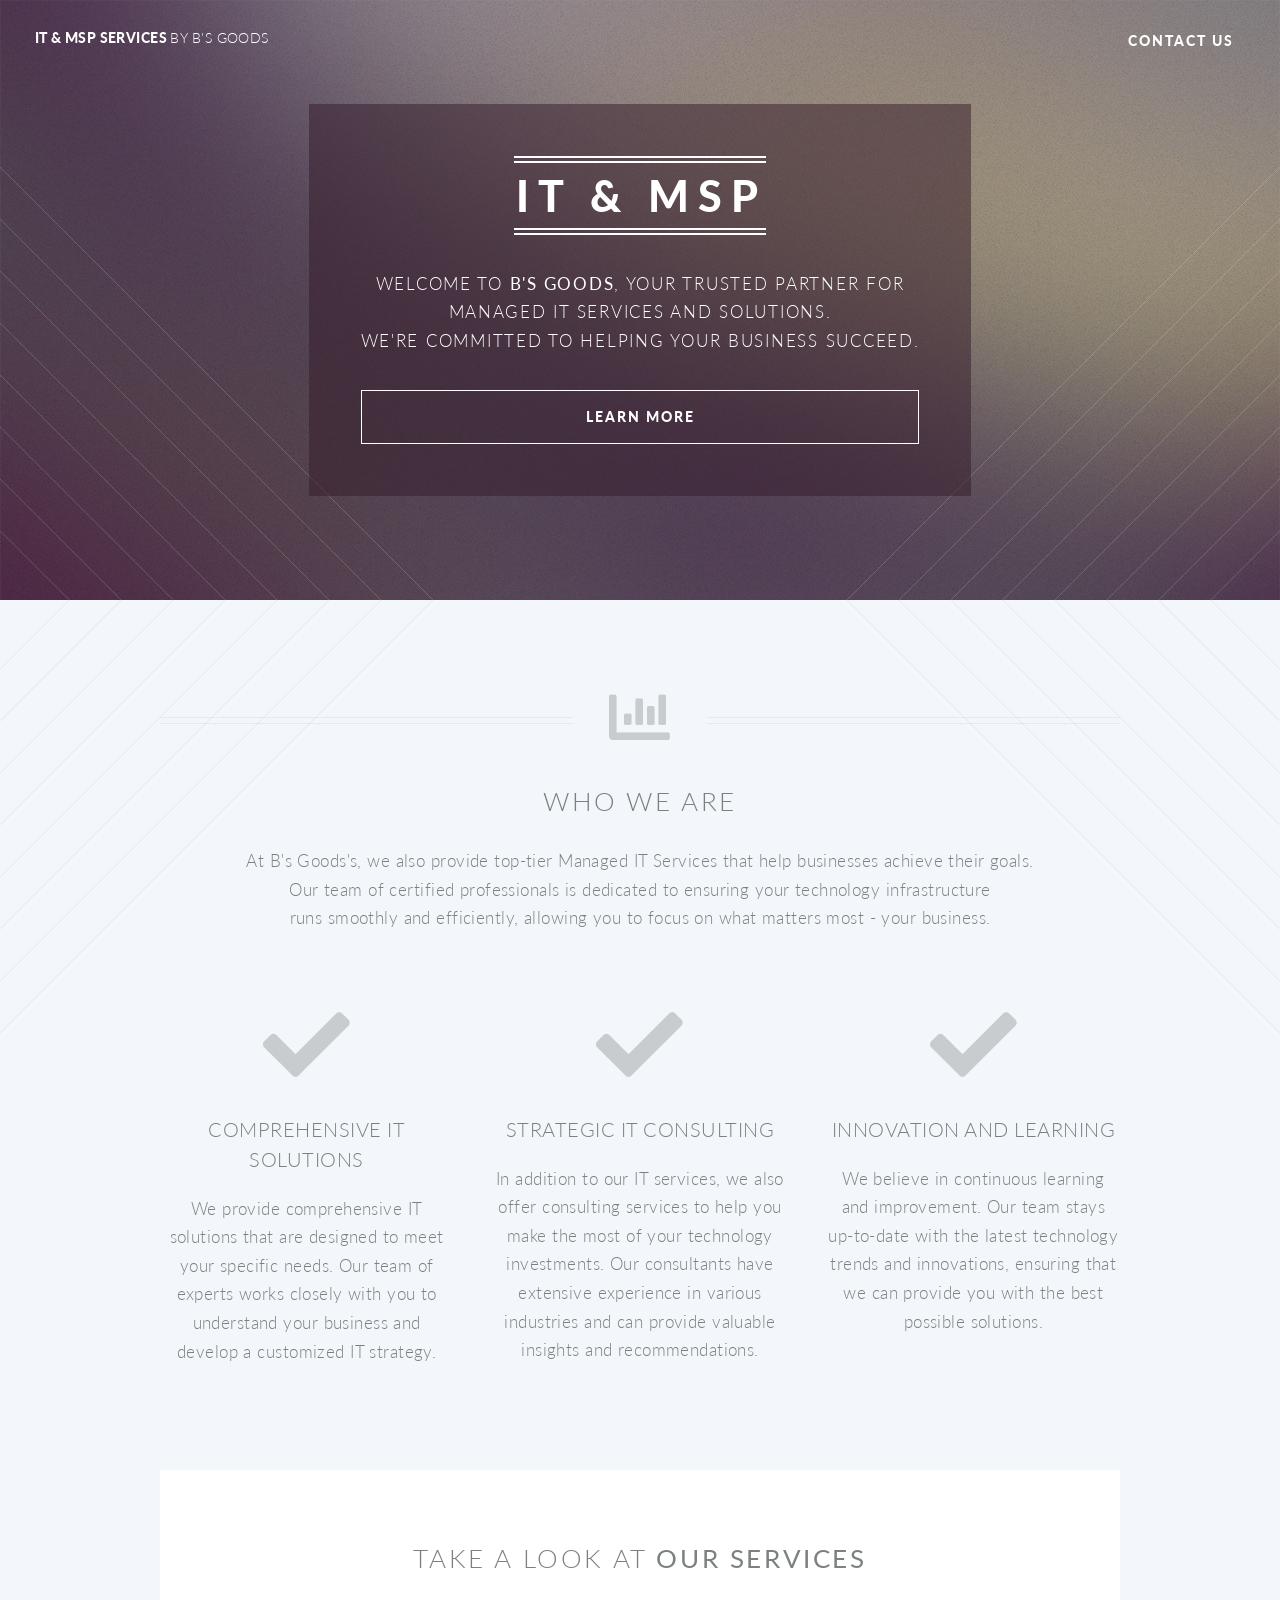
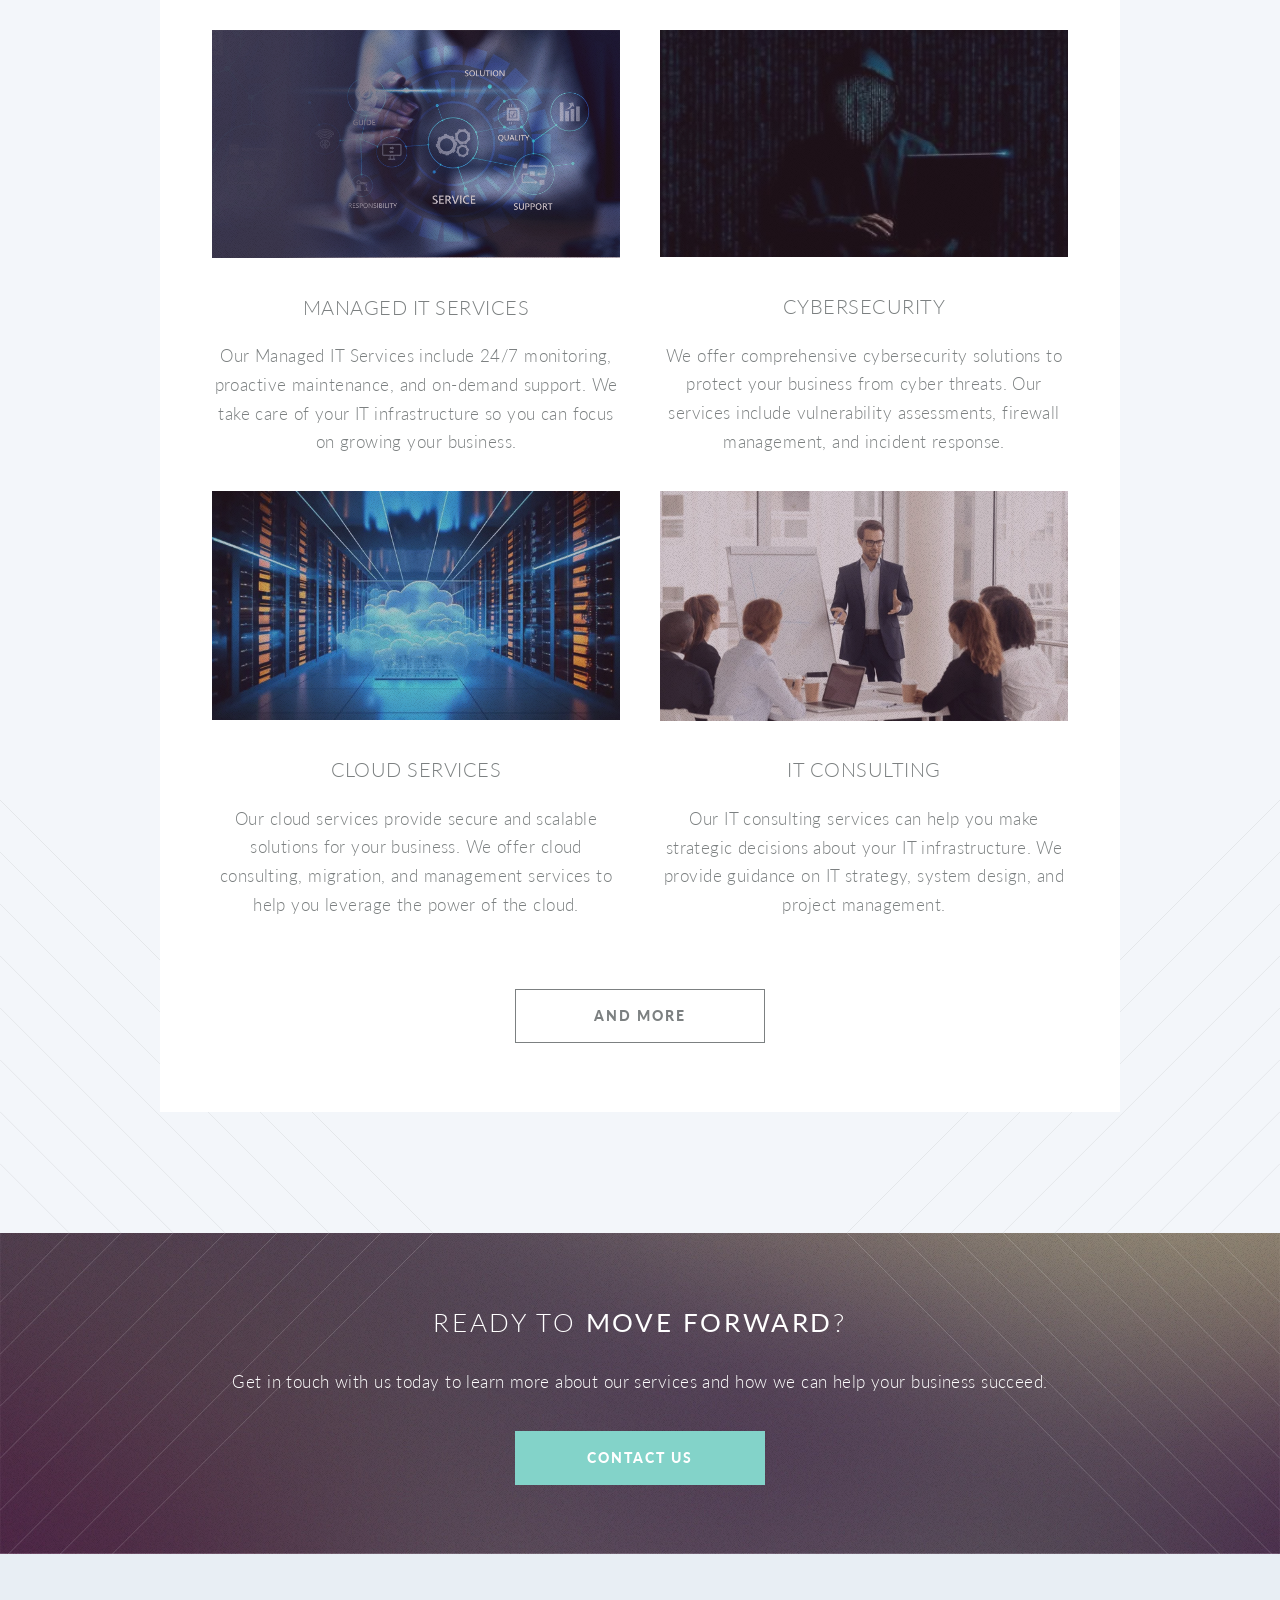
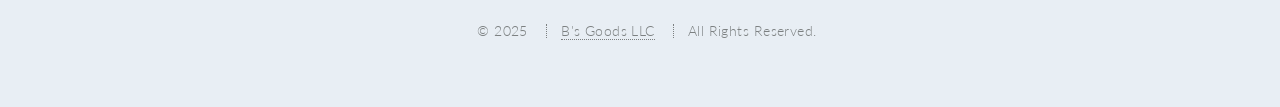
==== commit c28939e4: "Update index.html" ====
--- a/info/index.html
+++ b/info/index.html
@@ -220,9 +220,9 @@
 			</ul> -->
 
 			<ul class="copyright">
-				<!-- &copy; 2024 <a href="https://bsgoodsllc.com" style="color: #fff; text-decoration: none;">B's Goods LLC</a>. All Rights Reserved. -->
-
-				<li>&copy; 2024</li>
+				<!-- &copy; 2025 <a href="https://bsgoodsllc.com" style="color: #fff; text-decoration: none;">B's Goods LLC</a>. All Rights Reserved. -->
+
+				<li>&copy; 2025</li>
 				<li><a href="https://bsgoodsllc.com">B's Goods LLC</a></li>
 				<li>All Rights Reserved.</li>
 			</ul>
@@ -243,4 +243,4 @@
 
 </body>
 
-</html>+</html>
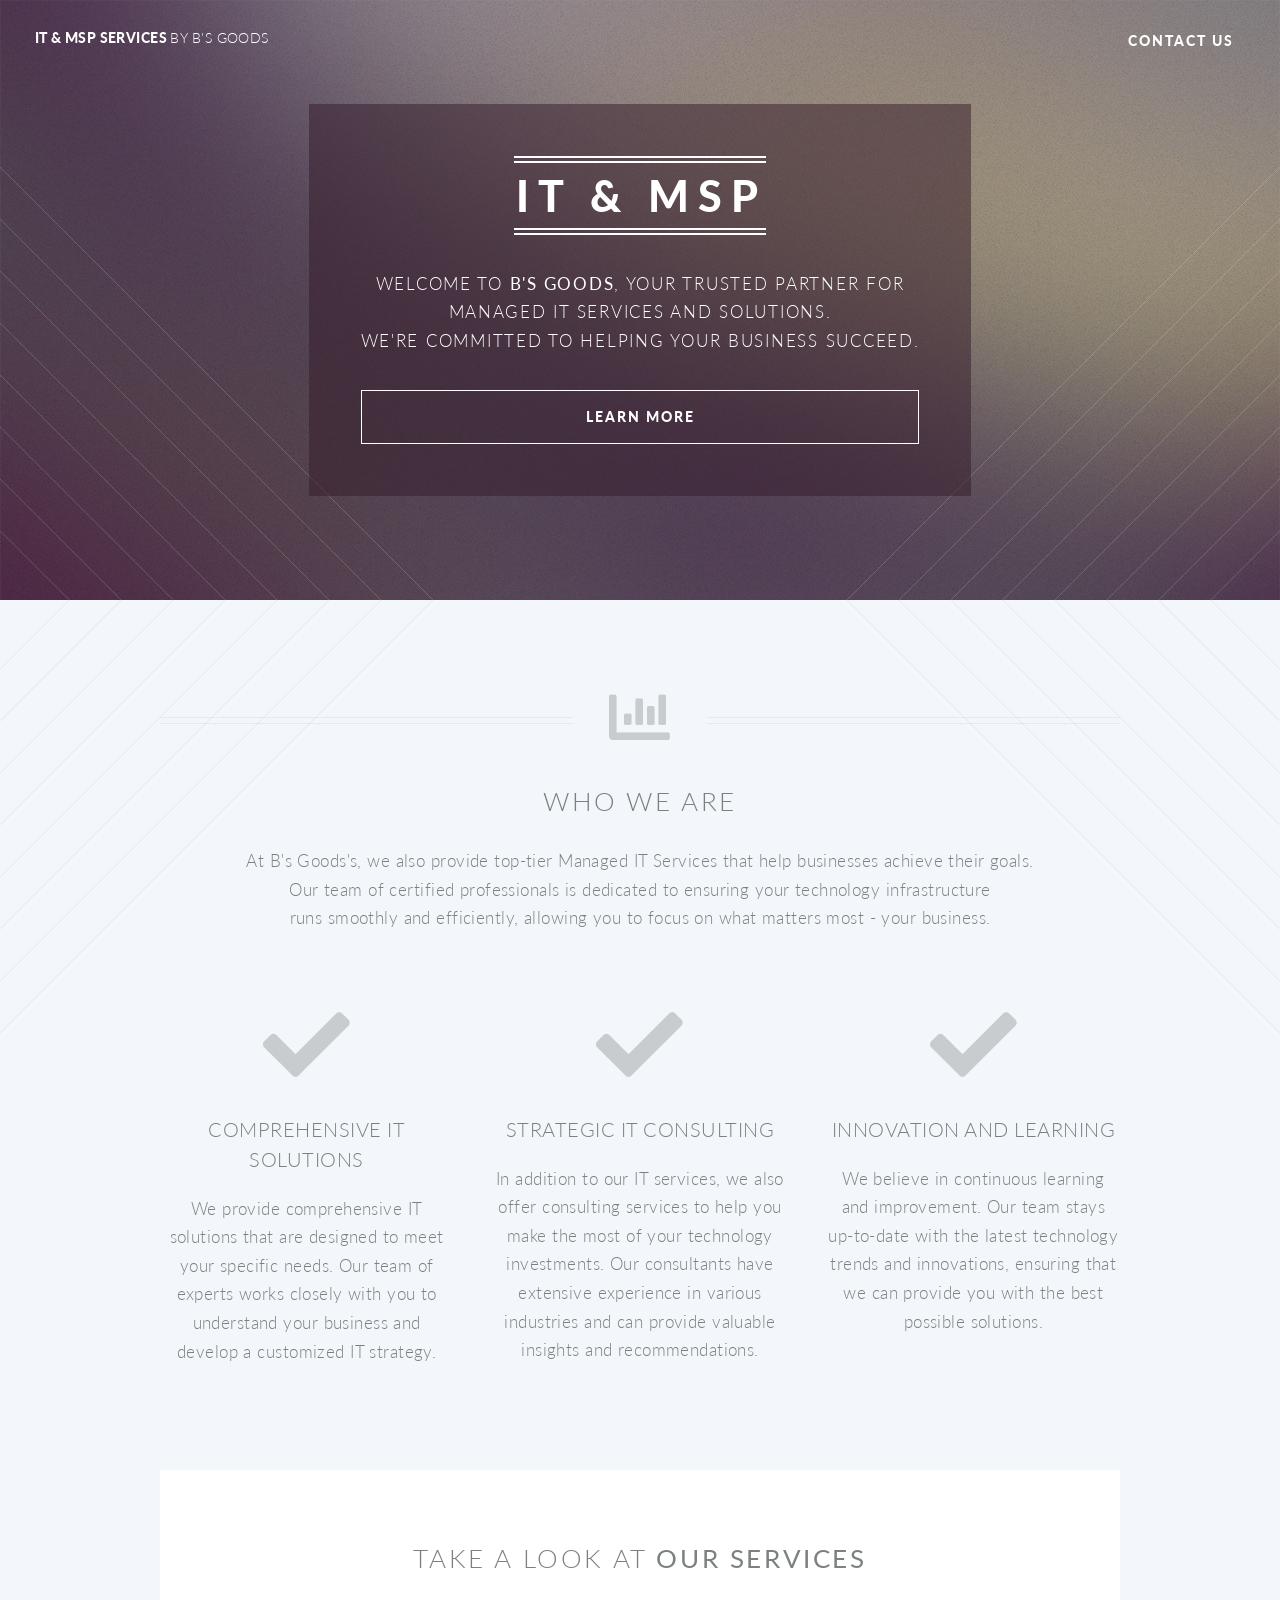
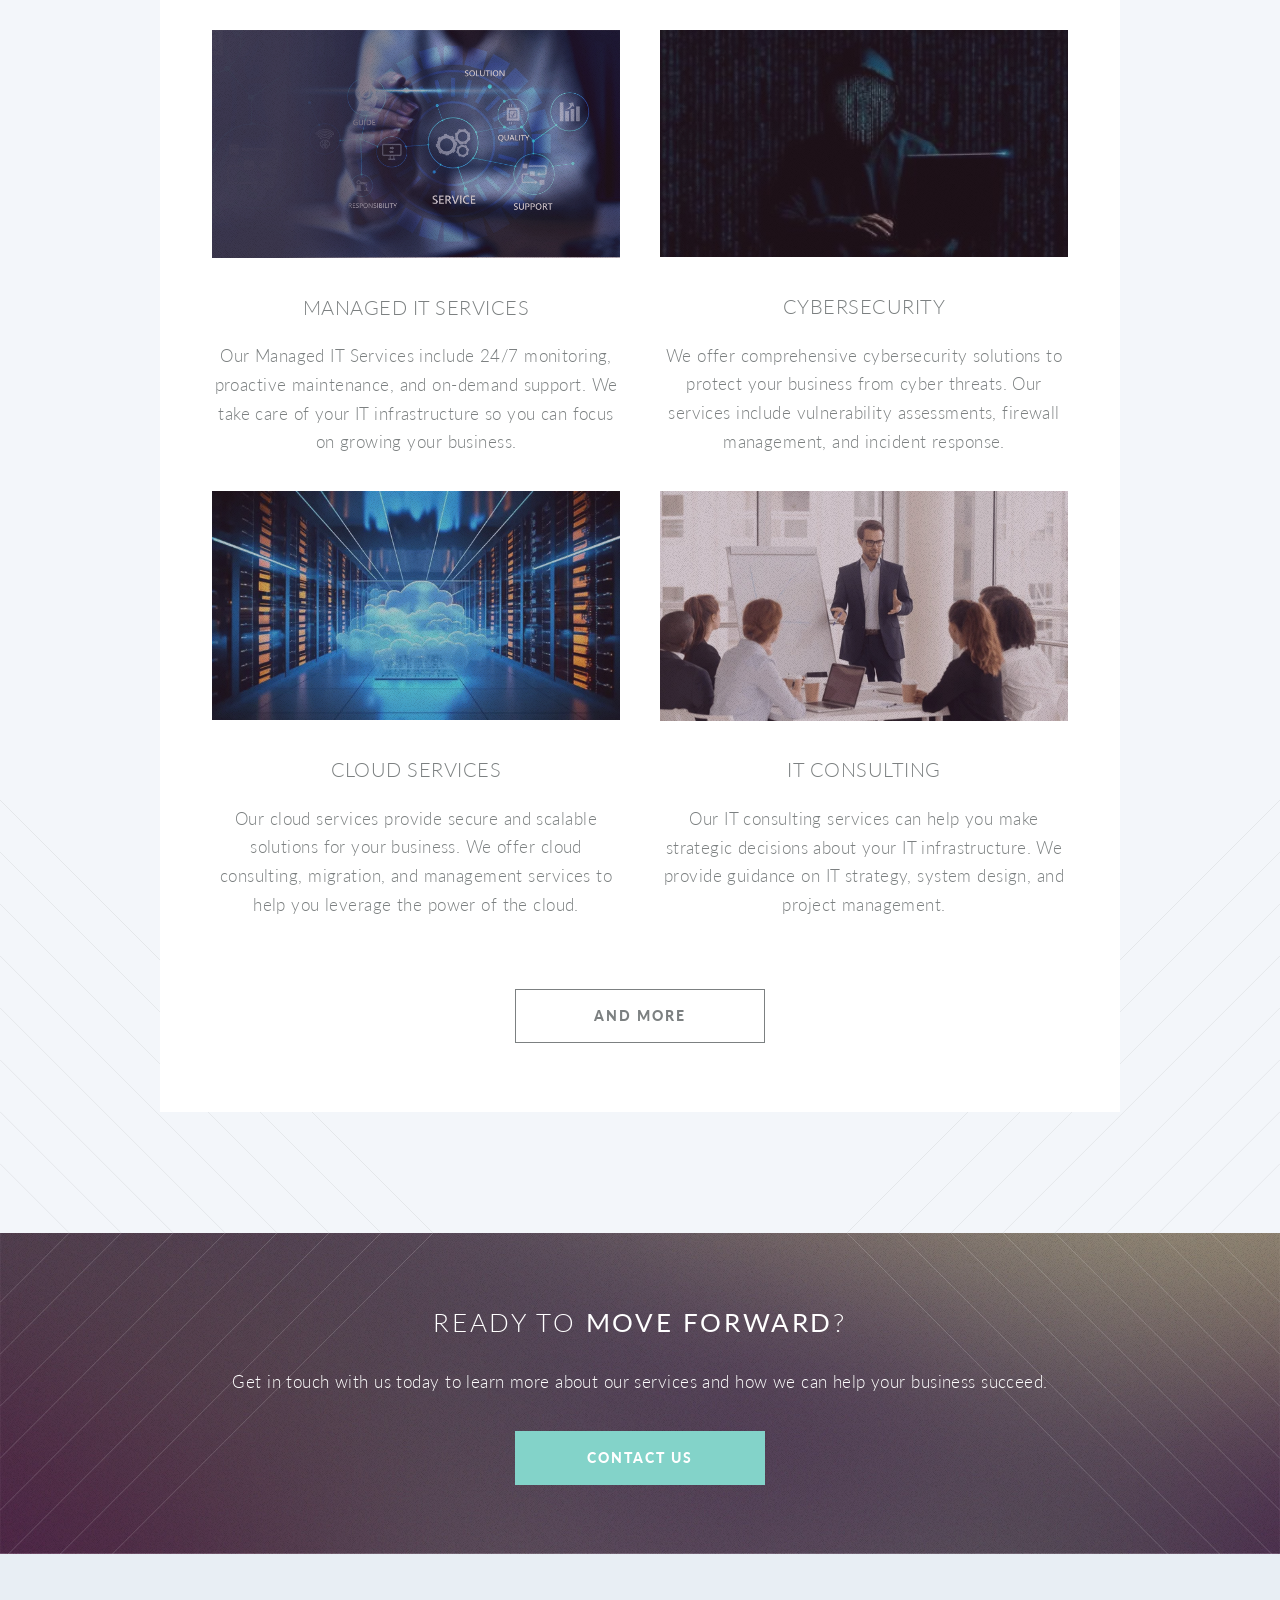
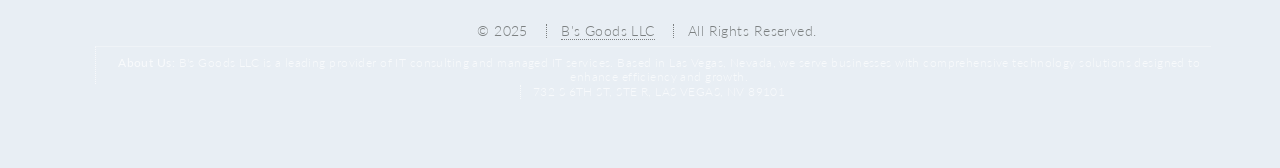
==== commit e6b833d3: "Add subtle About Us section with address to footer" ====
--- a/info/index.html
+++ b/info/index.html
@@ -1,246 +1,253 @@
-<!DOCTYPE HTML>
-
-<html>
-
-<head>
-	<title>IT Consulting & MSP Services - B</title>
-	<meta charset="utf-8" />
-	<meta name="viewport" content="width=device-width, initial-scale=1, user-scalable=no" />
-	<link rel="stylesheet" href="assets/css/main.css" />
-	<noscript>
-		<link rel="stylesheet" href="assets/css/noscript.css" />
-	</noscript>
-</head>
-
-<body class="index is-preload">
-	<div id="page-wrapper">
-
-		<!-- Header -->
-		<header id="header" class="alt">
-			<h1 id="logo"><a href="index.html">IT & MSP Services <span>by B's Goods</span></a></h1>
-			<nav id="nav">
-				<ul>
-					<li><a href="#cta" class="button fit scrolly">Contact Us</a></li>
-				</ul>
-			</nav>
-		</header>
-
-		<!-- Banner -->
-		<section id="banner">
-
-			<!--
-						".inner" is set up as an inline-block so it automatically expands
-						in both directions to fit whatever's inside it. This means it won't
-						automatically wrap lines, so be sure to use line breaks where
-						appropriate (<br />).
-					-->
-			<div class="inner">
-				<header>
-					<h2>IT & MSP</h2>
-				</header>
-				<p>Welcome to <strong>B's Goods</strong>, your trusted partner for
-					<br />
-					Managed IT Services and Solutions.
-					<br />
-					We're committed to helping your business succeed.
-				</p>
-				<footer>
-					<ul class="buttons stacked">
-						<li><a href="#main" class="button fit scrolly">Learn More</a></li>
-					</ul>
-				</footer>
-			</div>
-
-
-		</section>
-
-		<!-- Main -->
-		<article id="main">
-
-			<header class="special container">
-				<span class="icon solid fa-chart-bar"></span>
-				<h2>Who we are</h2>
-				<p>At B's Goods's, we also provide top-tier Managed IT Services that help businesses achieve their
-					goals. <br>Our team of
-					certified professionals is dedicated to ensuring your technology infrastructure<br> runs smoothly
-					and
-					efficiently, allowing you to focus on what matters most - your business.</p>
-
-			</header>
-
-			<!-- One -->
-
-
-			<!-- Two -->
-			<section class="wrapper style1 container special">
-				<div class="row">
-					<div class="col-4 col-12-narrower">
-
-						<section>
-							<span class="icon solid featured fa-check"></span>
-							<header>
-								<h3>Comprehensive IT Solutions</h3>
-							</header>
-							<p>We provide comprehensive IT solutions that are designed to meet your specific needs. Our
-								team of experts works closely with you to understand your business and develop a
-								customized IT strategy.</p>
-						</section>
-
-					</div>
-					<div class="col-4 col-12-narrower">
-
-						<section>
-							<span class="icon solid featured fa-check"></span>
-							<header>
-								<h3>Strategic IT Consulting</h3>
-							</header>
-							<p>In addition to our IT services, we also offer consulting services to help you make the
-								most of your technology investments. Our consultants have extensive experience in
-								various industries and can provide valuable insights and recommendations.</p>
-						</section>
-
-					</div>
-					<div class="col-4 col-12-narrower">
-
-						<section>
-							<span class="icon solid featured fa-check"></span>
-							<header>
-								<h3>Innovation and Learning</h3>
-							</header>
-							<p>We believe in continuous learning and improvement. Our team stays up-to-date with the
-								latest technology trends and innovations, ensuring that we can provide you with the best
-								possible solutions.</p>
-						</section>
-
-					</div>
-				</div>
-			</section>
-
-			<!-- Three -->
-			<section class="wrapper style3 container special">
-
-				<header class="major">
-					<h2>Take a look at <strong>our services</strong></h2>
-				</header>
-
-				<div class="row">
-					<div class="col-6 col-12-narrower">
-
-						<section>
-							<a href="#" class="image featured"><img src="images/pic01.jpg" alt="" /></a>
-							<header>
-								<h3>Managed IT Services
-								</h3>
-							</header>
-							<p>Our Managed IT Services include 24/7 monitoring, proactive maintenance, and on-demand
-								support. We take care of your IT infrastructure so you can focus on growing your
-								business.</p>
-						</section>
-
-					</div>
-					<div class="col-6 col-12-narrower">
-
-						<section>
-							<a href="#" class="image featured"><img src="images/pic02.jpg" alt="" /></a>
-							<header>
-								<h3>Cybersecurity</h3>
-							</header>
-							<p>We offer comprehensive cybersecurity solutions to protect your business from cyber
-								threats. Our services include vulnerability assessments, firewall management, and
-								incident response.</p>
-						</section>
-
-					</div>
-				</div>
-				<div class="row">
-					<div class="col-6 col-12-narrower">
-
-						<section>
-							<a href="#" class="image featured"><img src="images/pic03.jpg" alt="" /></a>
-							<header>
-								<h3>Cloud Services</h3>
-							</header>
-							<p>Our cloud services provide secure and scalable solutions for your business. We offer
-								cloud consulting, migration, and management services to help you leverage the power of
-								the cloud.</p>
-						</section>
-
-					</div>
-					<div class="col-6 col-12-narrower">
-
-						<section>
-							<a href="#" class="image featured"><img src="images/pic04.jpg" alt="" /></a>
-							<header>
-								<h3>IT Consulting</h3>
-							</header>
-							<p>Our IT consulting services can help you make strategic decisions about your IT
-								infrastructure. We provide guidance on IT strategy, system design, and project
-								management.</p>
-						</section>
-
-					</div>
-				</div>
-
-				<footer class="major">
-					<ul class="buttons">
-						<li><a class="button">And More</a></li>
-					</ul>
-				</footer>
-
-			</section>
-
-		</article>
-
-		<!-- CTA -->
-		<section id="cta">
-
-			<header>
-				<h2>Ready to <strong>move forward</strong>?</h2>
-				<p>Get in touch with us today to learn more about our services and how we can help your business
-					succeed.</p>
-			</header>
-			<footer>
-				<ul class="buttons">
-					<li><a href="mailto:itmsp@juicyserver.com?subject=IT%20Services%20Inquiry%20&body=Business%3A%0A%0AWhat%20service(s)%20are%20you%20interested%20in%3A%0A"
-							class="button primary">Contact us</a></li>
-				</ul>
-			</footer>
-
-		</section>
-
-		<!-- Footer -->
-		<footer id="footer">
-
-			<!-- <ul class="icons">
-				<li><a href="#" class="icon brands circle fa-twitter"><span class="label">Twitter</span></a></li>
-				<li><a href="#" class="icon brands circle fa-facebook-f"><span class="label">Facebook</span></a></li>
-				<li><a href="#" class="icon brands circle fa-google-plus-g"><span class="label">Google+</span></a></li>
-				<li><a href="#" class="icon brands circle fa-github"><span class="label">Github</span></a></li>
-				<li><a href="#" class="icon brands circle fa-dribbble"><span class="label">Dribbble</span></a></li>
-			</ul> -->
-
-			<ul class="copyright">
-				<!-- &copy; 2025 <a href="https://bsgoodsllc.com" style="color: #fff; text-decoration: none;">B's Goods LLC</a>. All Rights Reserved. -->
-
-				<li>&copy; 2025</li>
-				<li><a href="https://bsgoodsllc.com">B's Goods LLC</a></li>
-				<li>All Rights Reserved.</li>
-			</ul>
-
-		</footer>
-
-	</div>
-
-	<!-- Scripts -->
-	<script src="assets/js/jquery.min.js"></script>
-	<script src="assets/js/jquery.dropotron.min.js"></script>
-	<script src="assets/js/jquery.scrolly.min.js"></script>
-	<script src="assets/js/jquery.scrollex.min.js"></script>
-	<script src="assets/js/browser.min.js"></script>
-	<script src="assets/js/breakpoints.min.js"></script>
-	<script src="assets/js/util.js"></script>
-	<script src="assets/js/main.js"></script>
-
-</body>
-
-</html>
+<!DOCTYPE HTML>
+
+<html>
+
+<head>
+	<title>IT Consulting & MSP Services - B</title>
+	<meta charset="utf-8" />
+	<meta name="viewport" content="width=device-width, initial-scale=1, user-scalable=no" />
+	<meta name="robots" content="noindex, nofollow" />
+	<link rel="stylesheet" href="assets/css/main.css" />
+	<noscript>
+		<link rel="stylesheet" href="assets/css/noscript.css" />
+	</noscript>
+</head>
+
+<body class="index is-preload">
+	<div id="page-wrapper">
+
+		<!-- Header -->
+		<header id="header" class="alt">
+			<h1 id="logo"><a href="index.html">IT & MSP Services <span>by B's Goods</span></a></h1>
+			<nav id="nav">
+				<ul>
+					<li><a href="#cta" class="button fit scrolly">Contact Us</a></li>
+				</ul>
+			</nav>
+		</header>
+
+		<!-- Banner -->
+		<section id="banner">
+
+			<!--
+						".inner" is set up as an inline-block so it automatically expands
+						in both directions to fit whatever's inside it. This means it won't
+						automatically wrap lines, so be sure to use line breaks where
+						appropriate (<br />).
+					-->
+			<div class="inner">
+				<header>
+					<h2>IT & MSP</h2>
+				</header>
+				<p>Welcome to <strong>B's Goods</strong>, your trusted partner for
+					<br />
+					Managed IT Services and Solutions.
+					<br />
+					We're committed to helping your business succeed.
+				</p>
+				<footer>
+					<ul class="buttons stacked">
+						<li><a href="#main" class="button fit scrolly">Learn More</a></li>
+					</ul>
+				</footer>
+			</div>
+
+
+		</section>
+
+		<!-- Main -->
+		<article id="main">
+
+			<header class="special container">
+				<span class="icon solid fa-chart-bar"></span>
+				<h2>Who we are</h2>
+				<p>At B's Goods's, we also provide top-tier Managed IT Services that help businesses achieve their
+					goals. <br>Our team of
+					certified professionals is dedicated to ensuring your technology infrastructure<br> runs smoothly
+					and
+					efficiently, allowing you to focus on what matters most - your business.</p>
+
+			</header>
+
+			<!-- One -->
+
+
+			<!-- Two -->
+			<section class="wrapper style1 container special">
+				<div class="row">
+					<div class="col-4 col-12-narrower">
+
+						<section>
+							<span class="icon solid featured fa-check"></span>
+							<header>
+								<h3>Comprehensive IT Solutions</h3>
+							</header>
+							<p>We provide comprehensive IT solutions that are designed to meet your specific needs. Our
+								team of experts works closely with you to understand your business and develop a
+								customized IT strategy.</p>
+						</section>
+
+					</div>
+					<div class="col-4 col-12-narrower">
+
+						<section>
+							<span class="icon solid featured fa-check"></span>
+							<header>
+								<h3>Strategic IT Consulting</h3>
+							</header>
+							<p>In addition to our IT services, we also offer consulting services to help you make the
+								most of your technology investments. Our consultants have extensive experience in
+								various industries and can provide valuable insights and recommendations.</p>
+						</section>
+
+					</div>
+					<div class="col-4 col-12-narrower">
+
+						<section>
+							<span class="icon solid featured fa-check"></span>
+							<header>
+								<h3>Innovation and Learning</h3>
+							</header>
+							<p>We believe in continuous learning and improvement. Our team stays up-to-date with the
+								latest technology trends and innovations, ensuring that we can provide you with the best
+								possible solutions.</p>
+						</section>
+
+					</div>
+				</div>
+			</section>
+
+			<!-- Three -->
+			<section class="wrapper style3 container special">
+
+				<header class="major">
+					<h2>Take a look at <strong>our services</strong></h2>
+				</header>
+
+				<div class="row">
+					<div class="col-6 col-12-narrower">
+
+						<section>
+							<a href="#" class="image featured"><img src="images/pic01.jpg" alt="" /></a>
+							<header>
+								<h3>Managed IT Services
+								</h3>
+							</header>
+							<p>Our Managed IT Services include 24/7 monitoring, proactive maintenance, and on-demand
+								support. We take care of your IT infrastructure so you can focus on growing your
+								business.</p>
+						</section>
+
+					</div>
+					<div class="col-6 col-12-narrower">
+
+						<section>
+							<a href="#" class="image featured"><img src="images/pic02.jpg" alt="" /></a>
+							<header>
+								<h3>Cybersecurity</h3>
+							</header>
+							<p>We offer comprehensive cybersecurity solutions to protect your business from cyber
+								threats. Our services include vulnerability assessments, firewall management, and
+								incident response.</p>
+						</section>
+
+					</div>
+				</div>
+				<div class="row">
+					<div class="col-6 col-12-narrower">
+
+						<section>
+							<a href="#" class="image featured"><img src="images/pic03.jpg" alt="" /></a>
+							<header>
+								<h3>Cloud Services</h3>
+							</header>
+							<p>Our cloud services provide secure and scalable solutions for your business. We offer
+								cloud consulting, migration, and management services to help you leverage the power of
+								the cloud.</p>
+						</section>
+
+					</div>
+					<div class="col-6 col-12-narrower">
+
+						<section>
+							<a href="#" class="image featured"><img src="images/pic04.jpg" alt="" /></a>
+							<header>
+								<h3>IT Consulting</h3>
+							</header>
+							<p>Our IT consulting services can help you make strategic decisions about your IT
+								infrastructure. We provide guidance on IT strategy, system design, and project
+								management.</p>
+						</section>
+
+					</div>
+				</div>
+
+				<footer class="major">
+					<ul class="buttons">
+						<li><a class="button">And More</a></li>
+					</ul>
+				</footer>
+
+			</section>
+
+		</article>
+
+		<!-- CTA -->
+		<section id="cta">
+
+			<header>
+				<h2>Ready to <strong>move forward</strong>?</h2>
+				<p>Get in touch with us today to learn more about our services and how we can help your business
+					succeed.</p>
+			</header>
+			<footer>
+				<ul class="buttons">
+					<li><a href="mailto:itmsp@juicyserver.com?subject=IT%20Services%20Inquiry%20&body=Business%3A%0A%0AWhat%20service(s)%20are%20you%20interested%20in%3A%0A"
+							class="button primary">Contact us</a></li>
+				</ul>
+			</footer>
+
+		</section>
+
+		<!-- Footer -->
+		<footer id="footer">
+
+			<!-- <ul class="icons">
+				<li><a href="#" class="icon brands circle fa-twitter"><span class="label">Twitter</span></a></li>
+				<li><a href="#" class="icon brands circle fa-facebook-f"><span class="label">Facebook</span></a></li>
+				<li><a href="#" class="icon brands circle fa-google-plus-g"><span class="label">Google+</span></a></li>
+				<li><a href="#" class="icon brands circle fa-github"><span class="label">Github</span></a></li>
+				<li><a href="#" class="icon brands circle fa-dribbble"><span class="label">Dribbble</span></a></li>
+			</ul> -->
+
+			<ul class="copyright">
+				<!-- &copy; 2025 <a href="https://bsgoodsllc.com" style="color: #fff; text-decoration: none;">B's Goods LLC</a>. All Rights Reserved. -->
+
+				<li>&copy; 2025</li>
+				<li><a href="https://bsgoodsllc.com">B's Goods LLC</a></li>
+				<li>All Rights Reserved.</li>
+				<li style="border-top: 1px solid rgba(255, 255, 255, 0.3); padding-top: 0.75em; margin-top: 0.75em; font-size: 0.85em; color: rgba(255, 255, 255, 0.7);">
+					<strong>About Us:</strong> B's Goods LLC is a leading provider of IT consulting and managed IT services. Based in Las Vegas, Nevada, we serve businesses with comprehensive technology solutions designed to enhance efficiency and growth.
+				</li>
+				<li style="font-size: 0.85em; color: rgba(255, 255, 255, 0.7);">
+					732 S 6TH ST, STE R, LAS VEGAS, NV 89101
+				</li>
+			</ul>
+
+		</footer>
+
+	</div>
+
+	<!-- Scripts -->
+	<script src="assets/js/jquery.min.js"></script>
+	<script src="assets/js/jquery.dropotron.min.js"></script>
+	<script src="assets/js/jquery.scrolly.min.js"></script>
+	<script src="assets/js/jquery.scrollex.min.js"></script>
+	<script src="assets/js/browser.min.js"></script>
+	<script src="assets/js/breakpoints.min.js"></script>
+	<script src="assets/js/util.js"></script>
+	<script src="assets/js/main.js"></script>
+
+</body>
+
+</html>
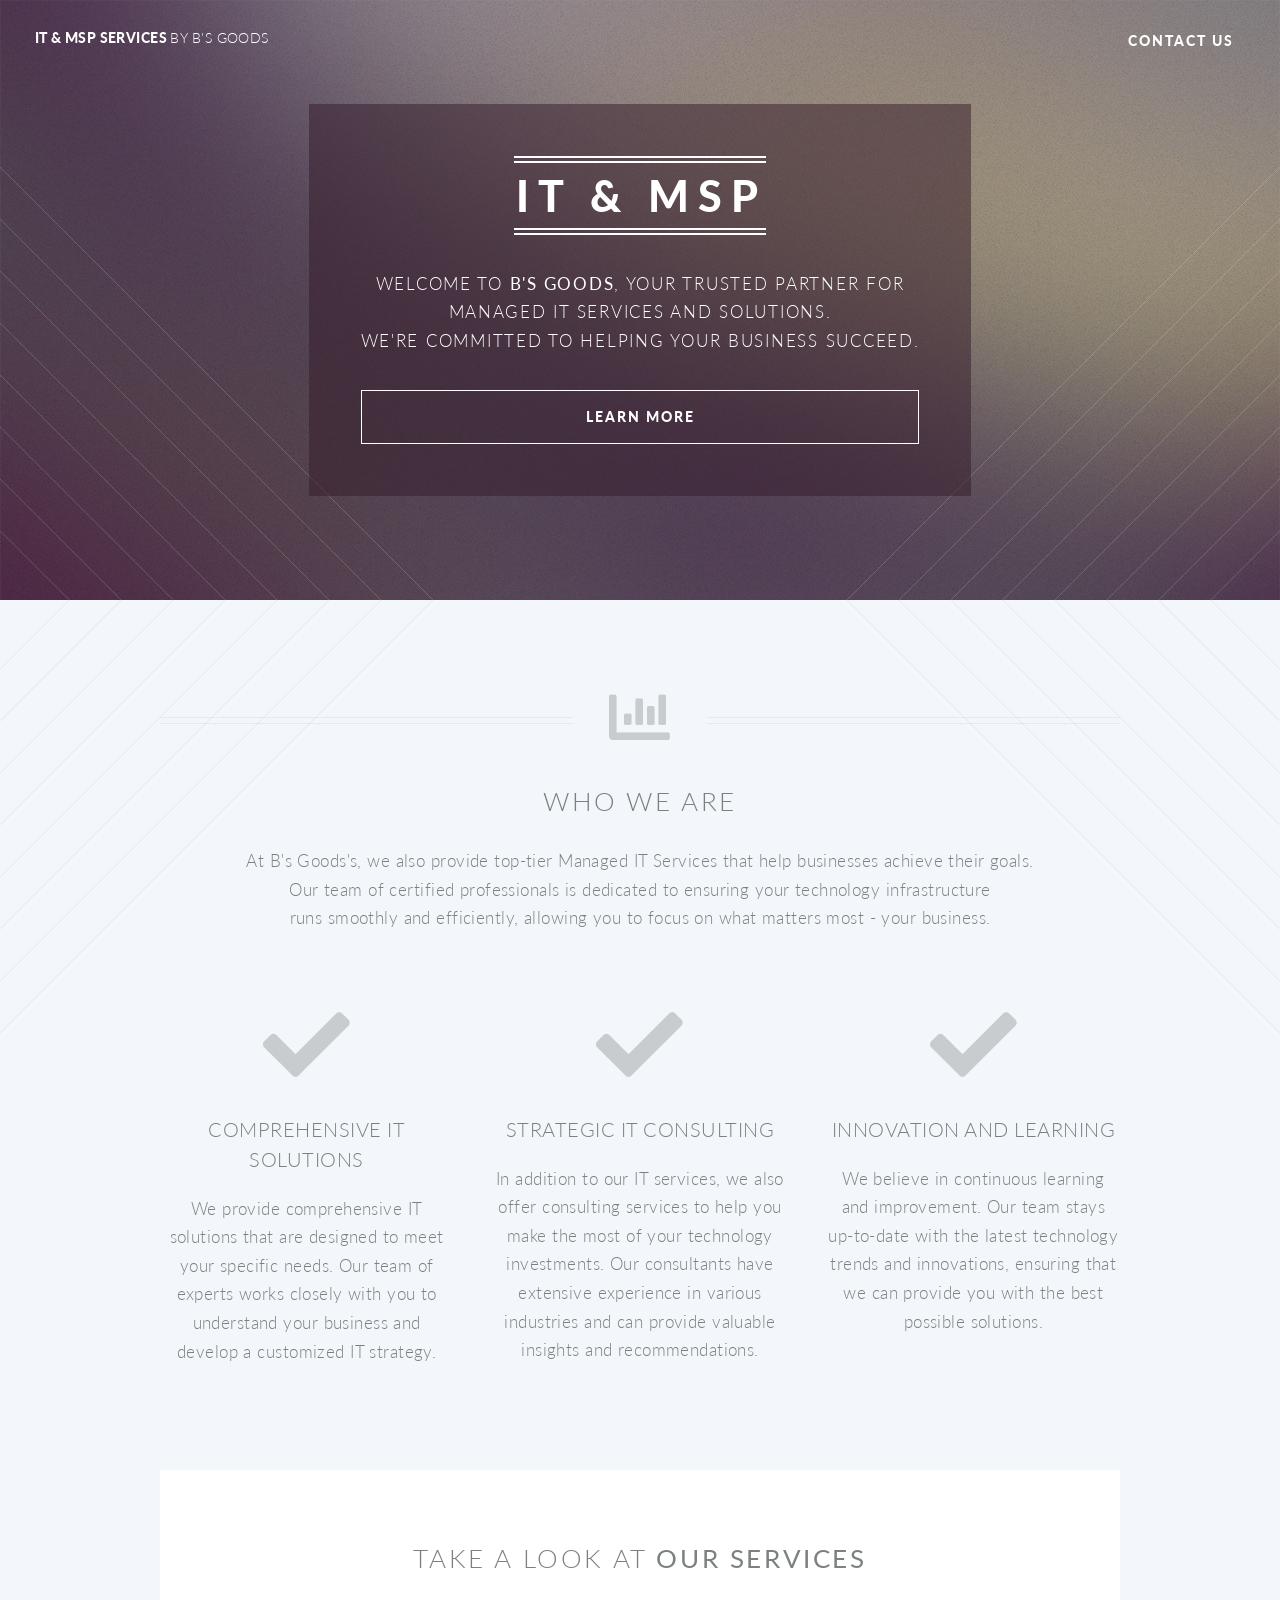
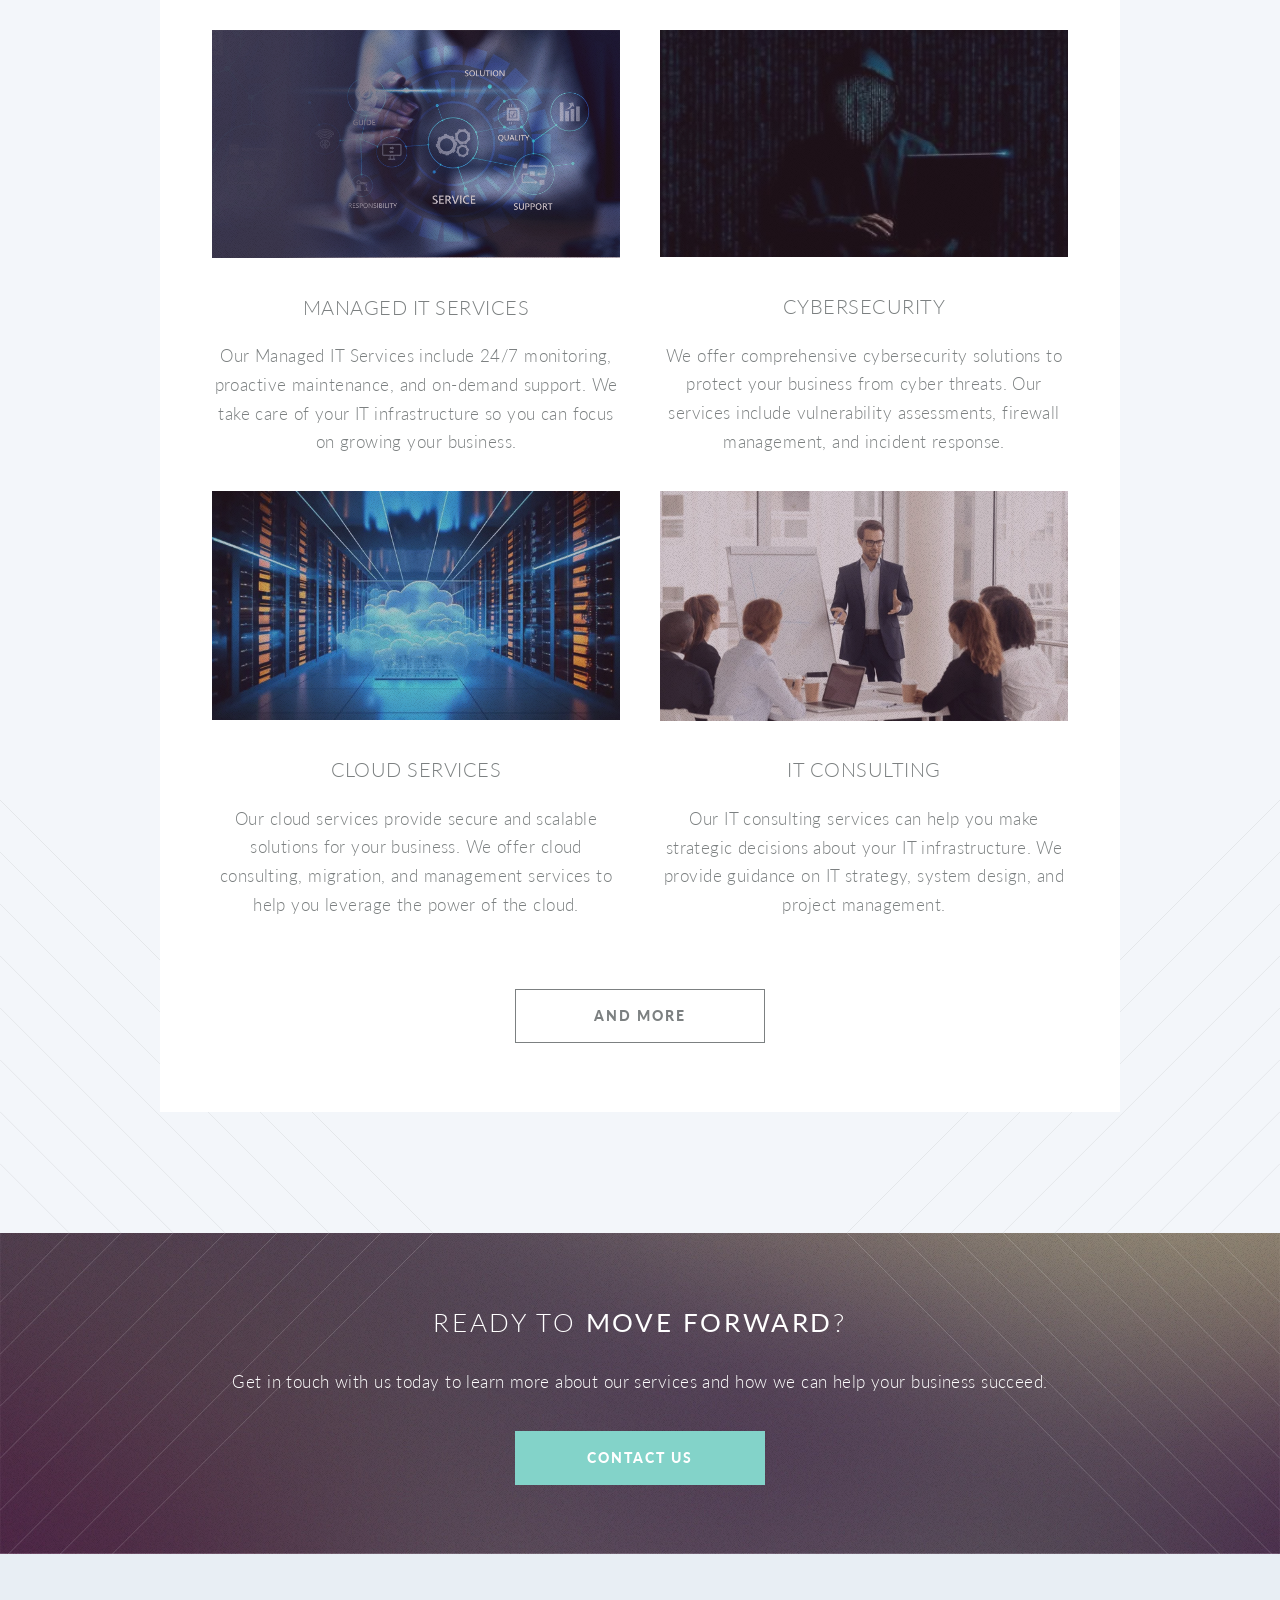
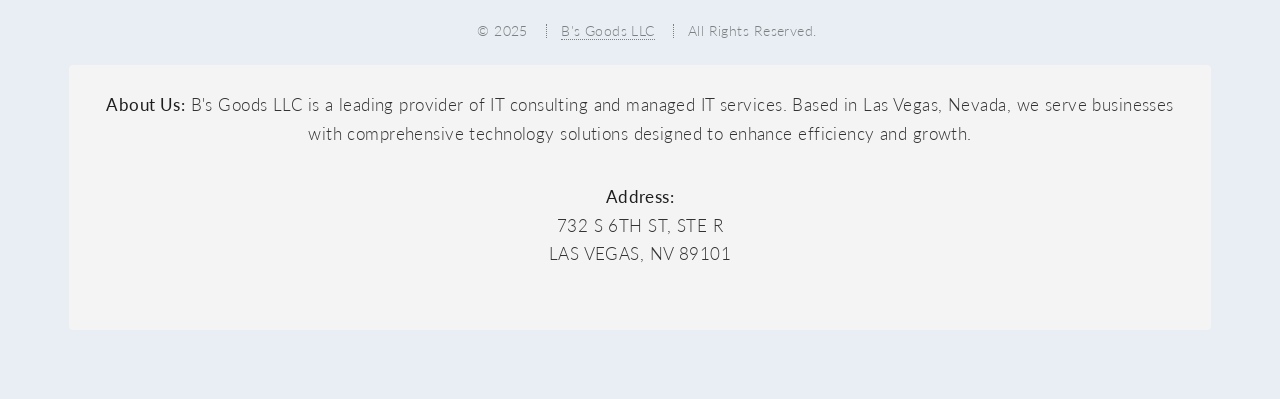
==== commit 0417c5b2: "Fix footer About Us section with readable dark text on light background" ====
--- a/info/index.html
+++ b/info/index.html
@@ -11,6 +11,18 @@
 	<noscript>
 		<link rel="stylesheet" href="assets/css/noscript.css" />
 	</noscript>
+	<style>
+		#footer .about-section {
+			background-color: #f4f4f4;
+			color: #333;
+			padding: 1.5em;
+			margin-top: 1em;
+			border-radius: 4px;
+		}
+		#footer .about-section strong {
+			color: #1e1e1e;
+		}
+	</style>
 </head>
 
 <body class="index is-preload">
@@ -226,13 +238,12 @@
 				<li>&copy; 2025</li>
 				<li><a href="https://bsgoodsllc.com">B's Goods LLC</a></li>
 				<li>All Rights Reserved.</li>
-				<li style="border-top: 1px solid rgba(255, 255, 255, 0.3); padding-top: 0.75em; margin-top: 0.75em; font-size: 0.85em; color: rgba(255, 255, 255, 0.7);">
-					<strong>About Us:</strong> B's Goods LLC is a leading provider of IT consulting and managed IT services. Based in Las Vegas, Nevada, we serve businesses with comprehensive technology solutions designed to enhance efficiency and growth.
-				</li>
-				<li style="font-size: 0.85em; color: rgba(255, 255, 255, 0.7);">
-					732 S 6TH ST, STE R, LAS VEGAS, NV 89101
-				</li>
 			</ul>
+
+			<div class="about-section">
+				<p><strong>About Us:</strong> B's Goods LLC is a leading provider of IT consulting and managed IT services. Based in Las Vegas, Nevada, we serve businesses with comprehensive technology solutions designed to enhance efficiency and growth.</p>
+				<p><strong>Address:</strong><br>732 S 6TH ST, STE R<br>LAS VEGAS, NV 89101</p>
+			</div>
 
 		</footer>
 
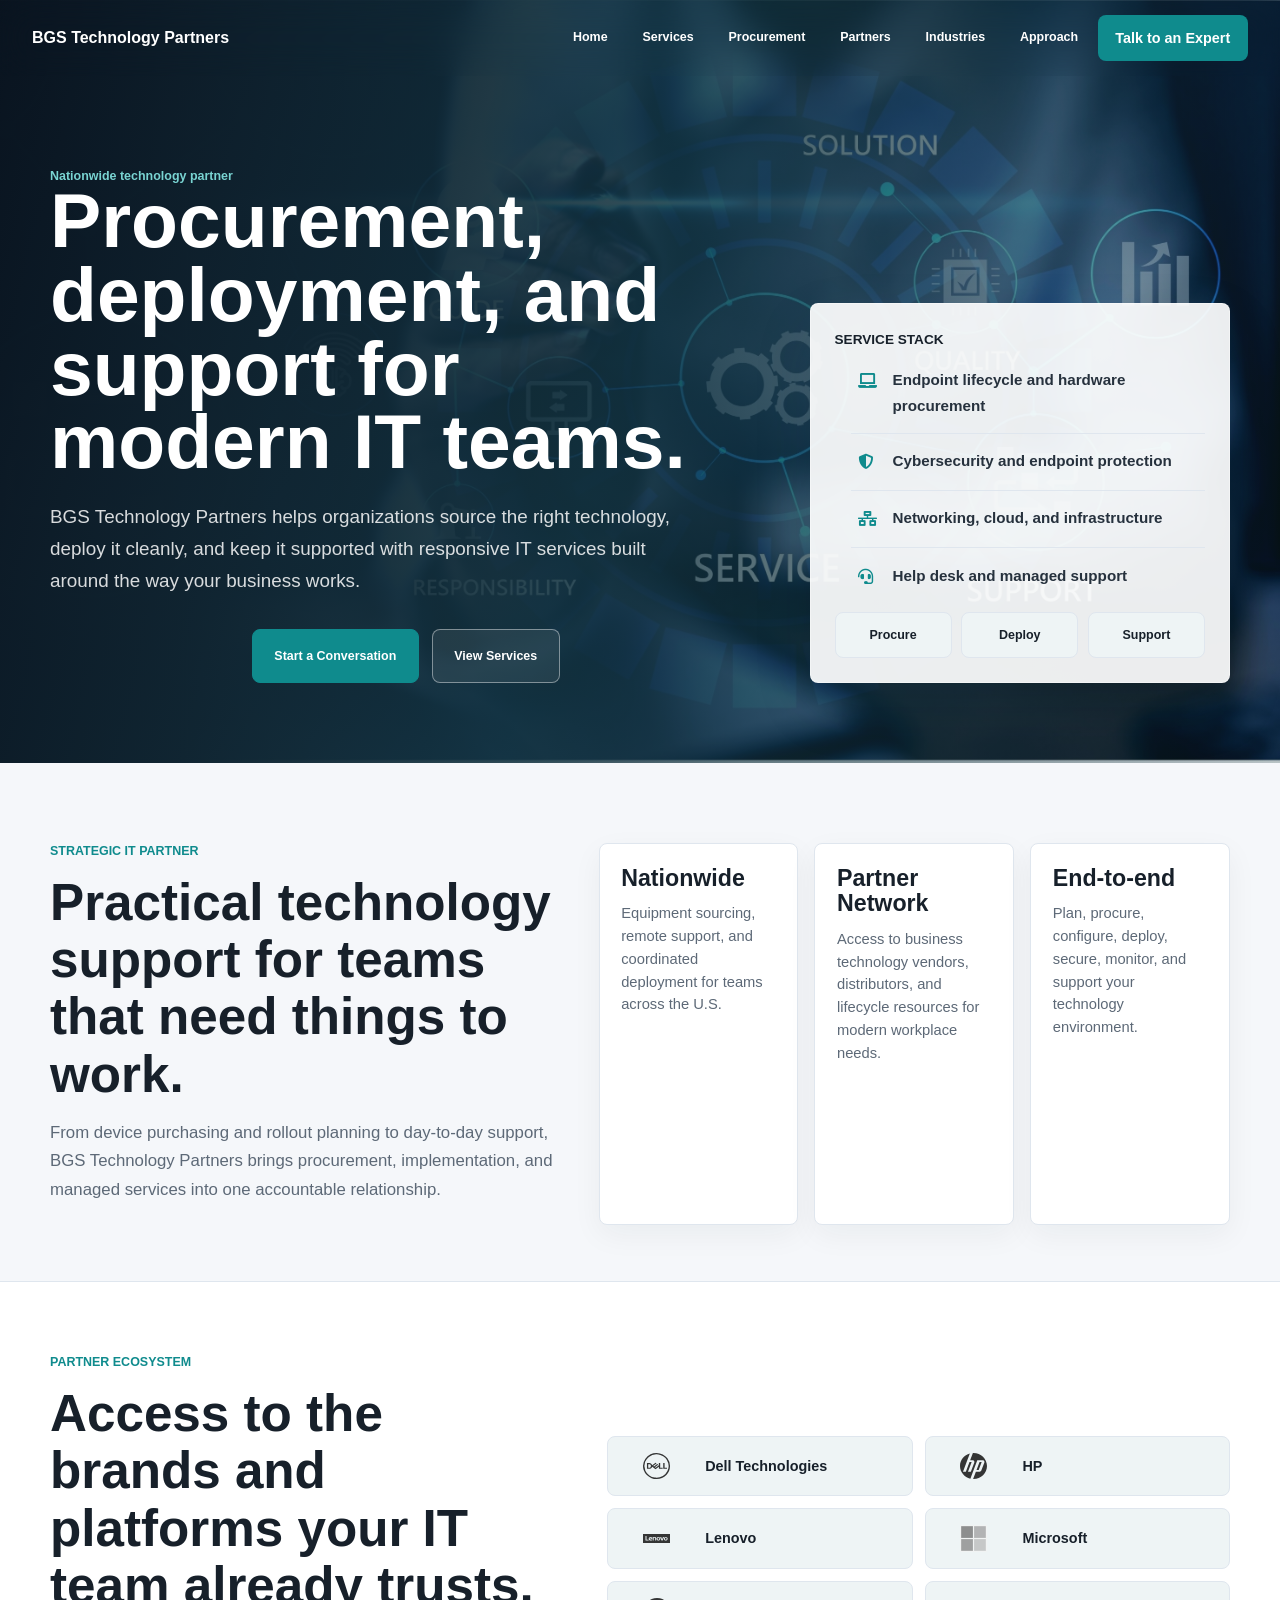
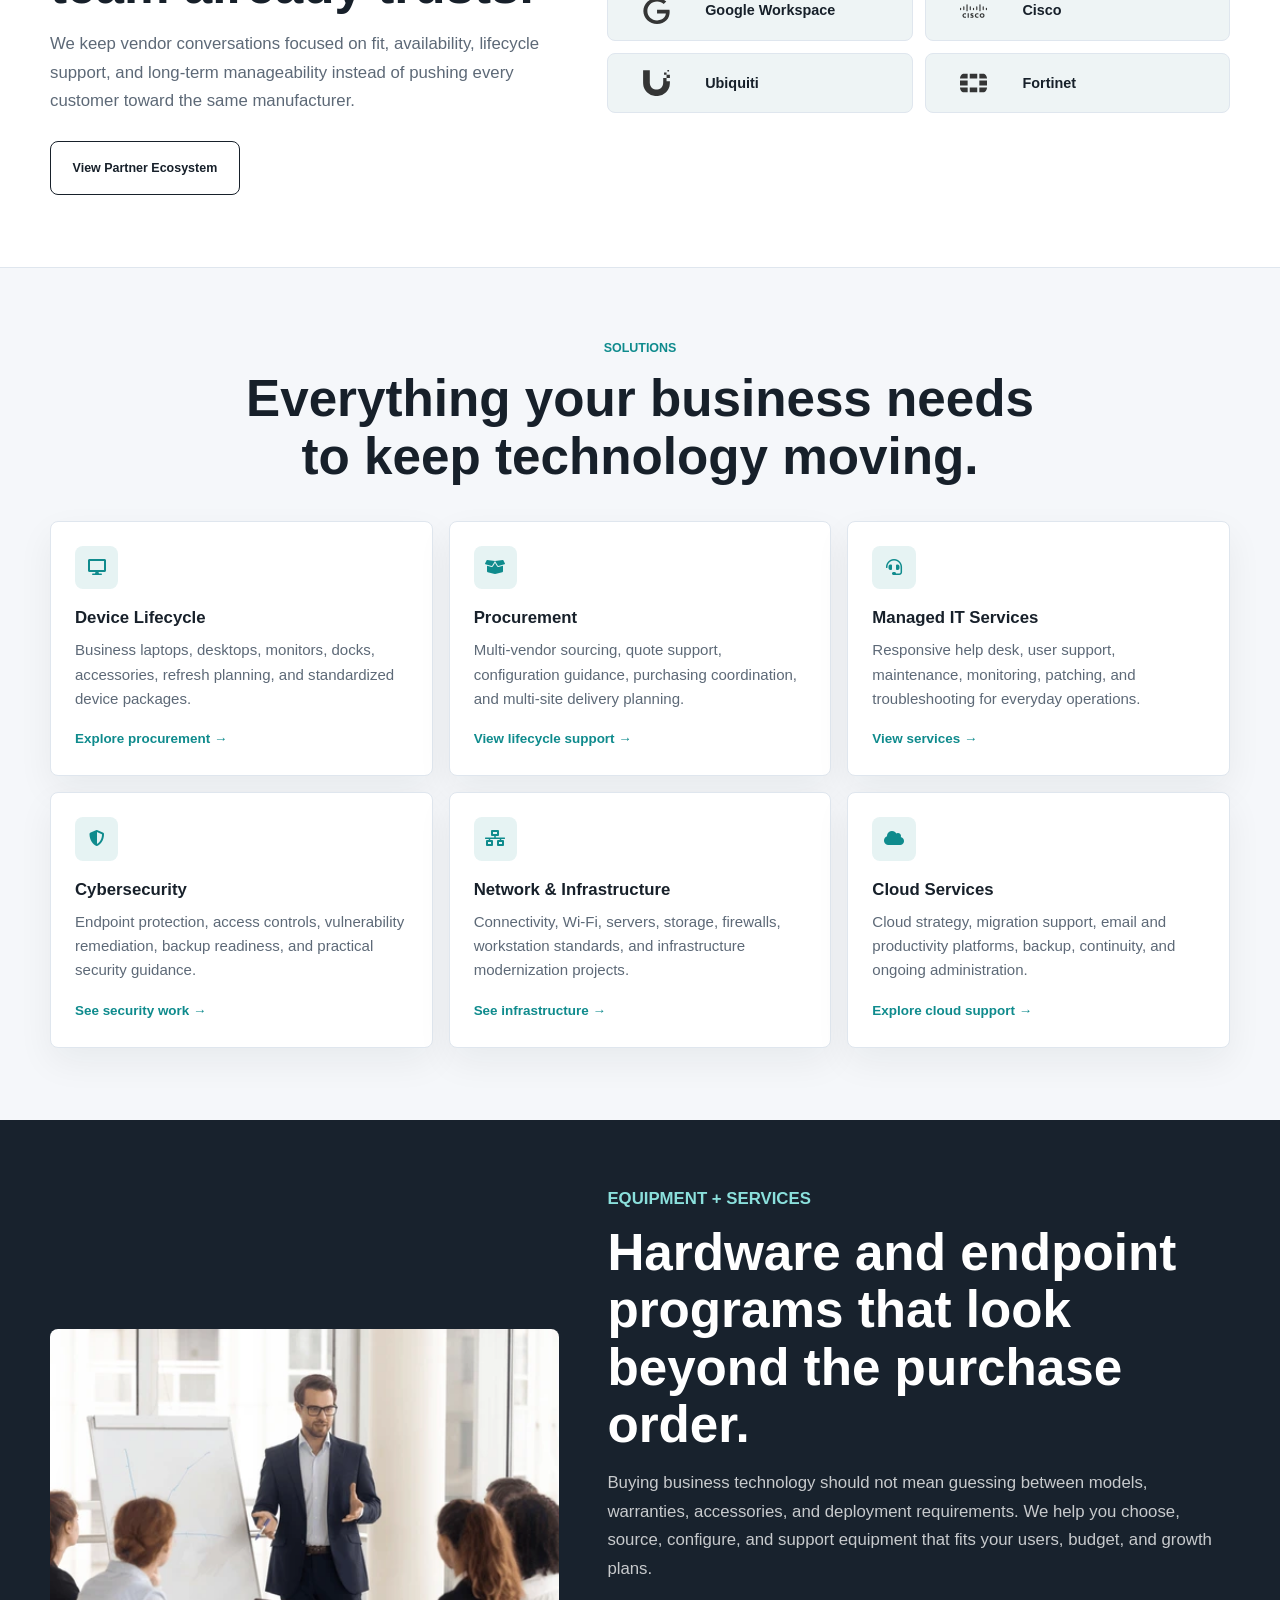
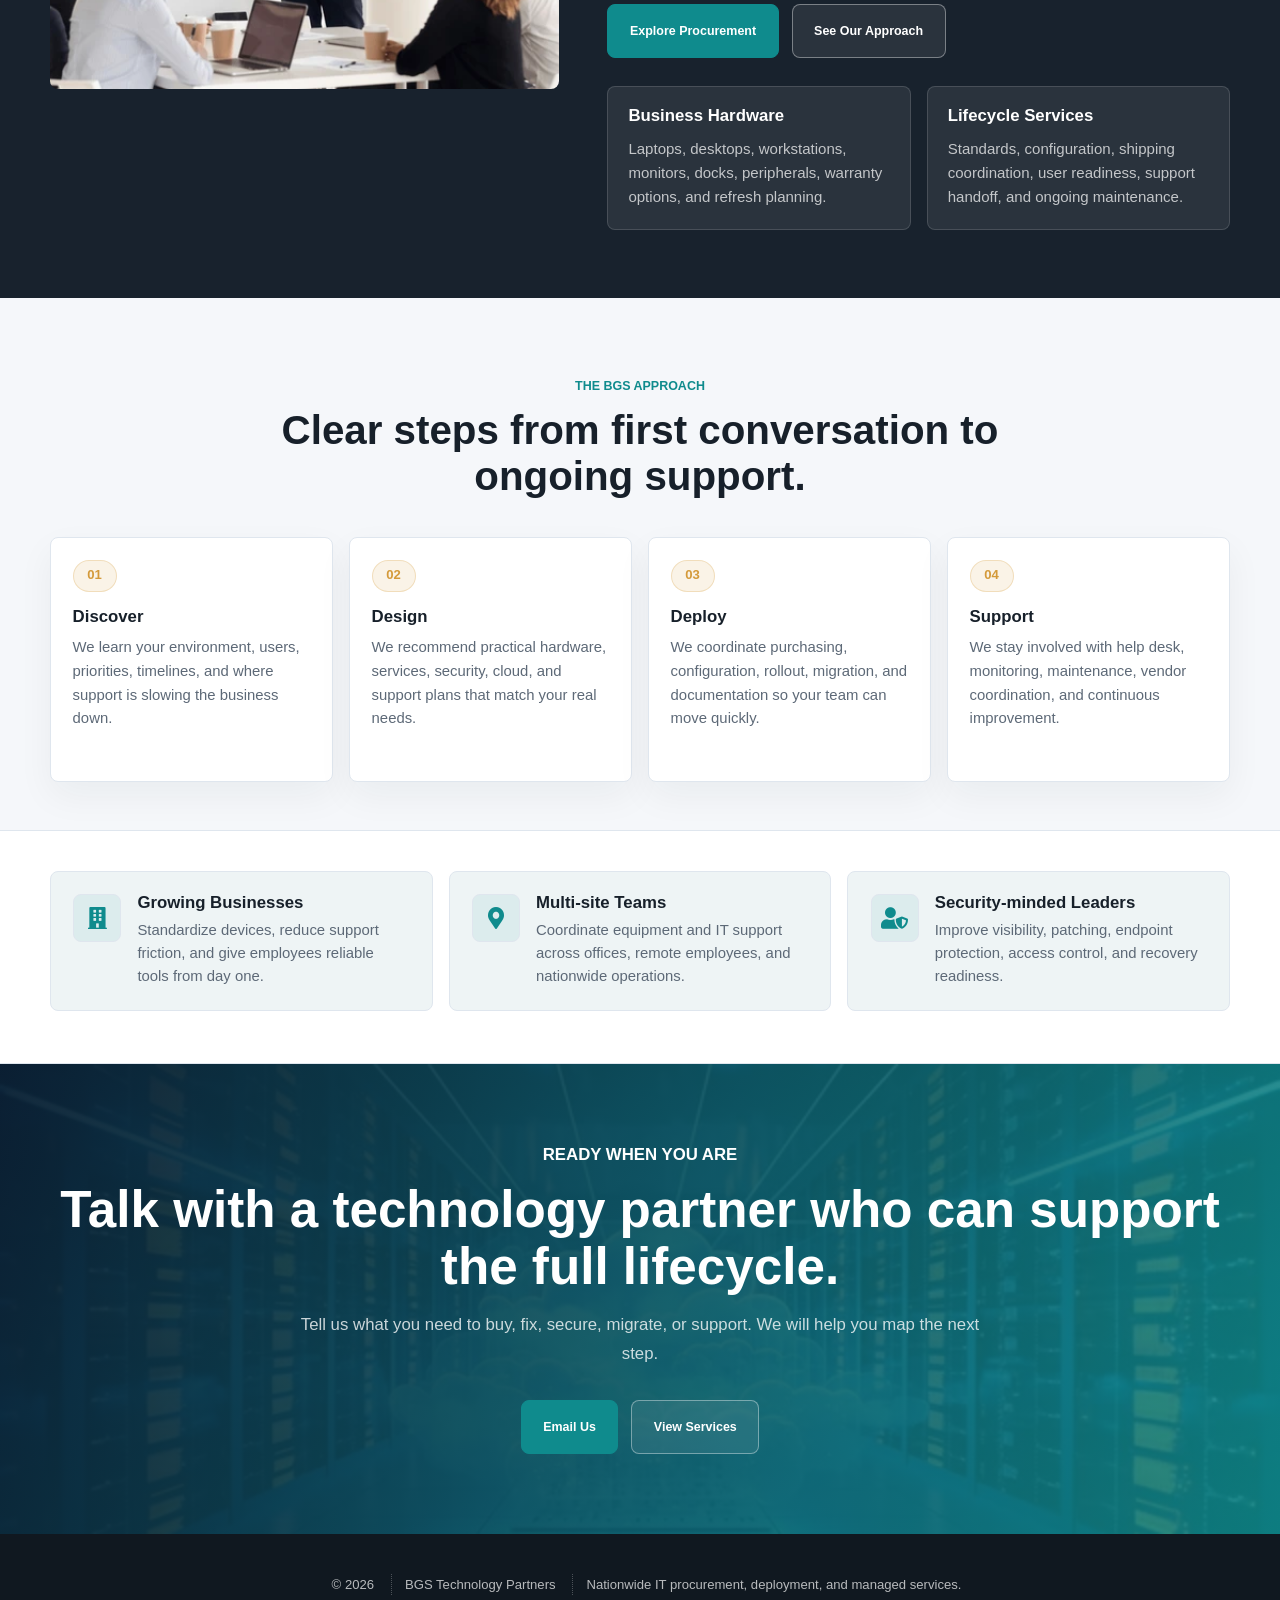
==== commit 2a55ef14: "redesign IT page" ====
--- a/info/index.html
+++ b/info/index.html
@@ -1,255 +1,308 @@
 <!DOCTYPE HTML>
-
-<html>
+<html lang="en">
 
 <head>
-	<title>IT Consulting & MSP Services - B</title>
+	<title>BGS Technology Partners | Nationwide IT Procurement &amp; Managed Services</title>
 	<meta charset="utf-8" />
 	<meta name="viewport" content="width=device-width, initial-scale=1, user-scalable=no" />
-	<meta name="robots" content="noindex, nofollow" />
+	<meta name="description" content="BGS Technology Partners provides nationwide IT procurement, deployment, managed support, cybersecurity, cloud, networking, and endpoint lifecycle services." />
+	<meta name="robots" content="noindex, nofollow, noarchive, nosnippet, noimageindex" />
+	<meta name="googlebot" content="noindex, nofollow, noarchive, nosnippet, noimageindex" />
+	<meta name="bingbot" content="noindex, nofollow, noarchive, nosnippet, noimageindex" />
+	<link rel="icon" href="favicon.svg" type="image/svg+xml" />
 	<link rel="stylesheet" href="assets/css/main.css" />
 	<noscript>
 		<link rel="stylesheet" href="assets/css/noscript.css" />
 	</noscript>
-	<style>
-		#footer .about-section {
-			background-color: #f4f4f4;
-			color: #333;
-			padding: 1.5em;
-			margin-top: 1em;
-			border-radius: 4px;
-		}
-		#footer .about-section strong {
-			color: #1e1e1e;
-		}
-	</style>
 </head>
 
 <body class="index is-preload">
 	<div id="page-wrapper">
 
-		<!-- Header -->
 		<header id="header" class="alt">
-			<h1 id="logo"><a href="index.html">IT & MSP Services <span>by B's Goods</span></a></h1>
+			<h1 id="logo"><a href="index.html">BGS <span>Technology Partners</span></a></h1>
 			<nav id="nav">
 				<ul>
-					<li><a href="#cta" class="button fit scrolly">Contact Us</a></li>
+					<li class="current"><a href="index.html">Home</a></li>
+					<li><a href="services.html">Services</a></li>
+					<li><a href="procurement.html">Procurement</a></li>
+					<li>
+						<a href="partners.html">Partners</a>
+						<ul>
+							<li><a href="partners.html#hardware">Hardware &amp; Endpoint</a></li>
+							<li><a href="partners.html#productivity">Cloud &amp; Productivity</a></li>
+							<li><a href="partners.html#security-networking">Security &amp; Networking</a></li>
+						</ul>
+					</li>
+					<li><a href="industries.html">Industries</a></li>
+					<li><a href="approach.html">Approach</a></li>
+					<li><a href="contact.html" class="button primary">Talk to an Expert</a></li>
 				</ul>
 			</nav>
 		</header>
 
-		<!-- Banner -->
 		<section id="banner">
-
-			<!--
-						".inner" is set up as an inline-block so it automatically expands
-						in both directions to fit whatever's inside it. This means it won't
-						automatically wrap lines, so be sure to use line breaks where
-						appropriate (<br />).
-					-->
-			<div class="inner">
-				<header>
-					<h2>IT & MSP</h2>
+			<div class="inner hero-shell">
+				<div class="hero-copy">
+					<p class="eyebrow">Nationwide technology partner</p>
+					<header>
+						<h2>Procurement, deployment, and support for modern IT teams.</h2>
+					</header>
+					<p class="hero-lede">BGS Technology Partners helps organizations source the right technology, deploy it cleanly, and keep it supported with responsive IT services built around the way your business works.</p>
+					<footer>
+						<ul class="buttons hero-actions">
+							<li><a href="contact.html" class="button primary">Start a Conversation</a></li>
+							<li><a href="services.html" class="button">View Services</a></li>
+						</ul>
+					</footer>
+				</div>
+				<div class="hero-panel" aria-label="Service highlights">
+					<div class="panel-topline">Service stack</div>
+					<ul>
+						<li><span class="icon solid fa-laptop"></span> Endpoint lifecycle and hardware procurement</li>
+						<li><span class="icon solid fa-shield-alt"></span> Cybersecurity and endpoint protection</li>
+						<li><span class="icon solid fa-network-wired"></span> Networking, cloud, and infrastructure</li>
+						<li><span class="icon solid fa-headset"></span> Help desk and managed support</li>
+					</ul>
+					<div class="partner-strip" aria-label="Service model">
+						<span>Procure</span>
+						<span>Deploy</span>
+						<span>Support</span>
+					</div>
+				</div>
+			</div>
+		</section>
+
+		<article id="main">
+			<section class="intro-section container">
+				<div class="section-copy">
+					<p class="eyebrow">Strategic IT partner</p>
+					<h2>Practical technology support for teams that need things to work.</h2>
+					<p>From device purchasing and rollout planning to day-to-day support, BGS Technology Partners brings procurement, implementation, and managed services into one accountable relationship.</p>
+				</div>
+				<div class="proof-grid">
+					<section>
+						<strong>Nationwide</strong>
+						<span>Equipment sourcing, remote support, and coordinated deployment for teams across the U.S.</span>
+					</section>
+					<section>
+						<strong>Partner Network</strong>
+						<span>Access to business technology vendors, distributors, and lifecycle resources for modern workplace needs.</span>
+					</section>
+					<section>
+						<strong>End-to-end</strong>
+						<span>Plan, procure, configure, deploy, secure, monitor, and support your technology environment.</span>
+					</section>
+				</div>
+			</section>
+
+			<section id="partners" class="ecosystem-section">
+				<div class="container ecosystem-grid">
+					<div class="section-copy">
+						<p class="eyebrow">Partner ecosystem</p>
+						<h2>Access to the brands and platforms your IT team already trusts.</h2>
+						<p>We keep vendor conversations focused on fit, availability, lifecycle support, and long-term manageability instead of pushing every customer toward the same manufacturer.</p>
+						<a href="partners.html" class="button">View Partner Ecosystem</a>
+					</div>
+					<div class="vendor-strip-grid" aria-label="Technology ecosystem examples">
+						<div class="vendor-logo-tile">
+							<img src="images/logos/dell.svg" alt="Dell logo" />
+							<span>Dell Technologies</span>
+						</div>
+						<div class="vendor-logo-tile">
+							<img src="images/logos/hp.svg" alt="HP logo" />
+							<span>HP</span>
+						</div>
+						<div class="vendor-logo-tile">
+							<img src="images/logos/lenovo.svg" alt="Lenovo logo" />
+							<span>Lenovo</span>
+						</div>
+						<div class="vendor-logo-tile">
+							<img src="images/logos/microsoft.svg" alt="Microsoft logo" />
+							<span>Microsoft</span>
+						</div>
+						<div class="vendor-logo-tile">
+							<img src="images/logos/google.svg" alt="Google logo" />
+							<span>Google Workspace</span>
+						</div>
+						<div class="vendor-logo-tile">
+							<img src="images/logos/cisco.svg" alt="Cisco logo" />
+							<span>Cisco</span>
+						</div>
+						<div class="vendor-logo-tile">
+							<img src="images/logos/ubiquiti.svg" alt="Ubiquiti logo" />
+							<span>Ubiquiti</span>
+						</div>
+						<div class="vendor-logo-tile">
+							<img src="images/logos/fortinet.svg" alt="Fortinet logo" />
+							<span>Fortinet</span>
+						</div>
+					</div>
+				</div>
+			</section>
+
+			<section id="solutions" class="wrapper style3 container special solutions-section">
+				<header class="major">
+					<p class="eyebrow">Solutions</p>
+					<h2>Everything your business needs to keep technology moving.</h2>
 				</header>
-				<p>Welcome to <strong>B's Goods</strong>, your trusted partner for
-					<br />
-					Managed IT Services and Solutions.
-					<br />
-					We're committed to helping your business succeed.
-				</p>
-				<footer>
-					<ul class="buttons stacked">
-						<li><a href="#main" class="button fit scrolly">Learn More</a></li>
-					</ul>
-				</footer>
-			</div>
-
-
-		</section>
-
-		<!-- Main -->
-		<article id="main">
-
-			<header class="special container">
-				<span class="icon solid fa-chart-bar"></span>
-				<h2>Who we are</h2>
-				<p>At B's Goods's, we also provide top-tier Managed IT Services that help businesses achieve their
-					goals. <br>Our team of
-					certified professionals is dedicated to ensuring your technology infrastructure<br> runs smoothly
-					and
-					efficiently, allowing you to focus on what matters most - your business.</p>
-
-			</header>
-
-			<!-- One -->
-
-
-			<!-- Two -->
-			<section class="wrapper style1 container special">
-				<div class="row">
-					<div class="col-4 col-12-narrower">
-
-						<section>
-							<span class="icon solid featured fa-check"></span>
-							<header>
-								<h3>Comprehensive IT Solutions</h3>
-							</header>
-							<p>We provide comprehensive IT solutions that are designed to meet your specific needs. Our
-								team of experts works closely with you to understand your business and develop a
-								customized IT strategy.</p>
-						</section>
-
-					</div>
-					<div class="col-4 col-12-narrower">
-
-						<section>
-							<span class="icon solid featured fa-check"></span>
-							<header>
-								<h3>Strategic IT Consulting</h3>
-							</header>
-							<p>In addition to our IT services, we also offer consulting services to help you make the
-								most of your technology investments. Our consultants have extensive experience in
-								various industries and can provide valuable insights and recommendations.</p>
-						</section>
-
-					</div>
-					<div class="col-4 col-12-narrower">
-
-						<section>
-							<span class="icon solid featured fa-check"></span>
-							<header>
-								<h3>Innovation and Learning</h3>
-							</header>
-							<p>We believe in continuous learning and improvement. Our team stays up-to-date with the
-								latest technology trends and innovations, ensuring that we can provide you with the best
-								possible solutions.</p>
-						</section>
-
-					</div>
-				</div>
-			</section>
-
-			<!-- Three -->
-			<section class="wrapper style3 container special">
-
-				<header class="major">
-					<h2>Take a look at <strong>our services</strong></h2>
-				</header>
-
-				<div class="row">
-					<div class="col-6 col-12-narrower">
-
-						<section>
-							<a href="#" class="image featured"><img src="images/pic01.jpg" alt="" /></a>
-							<header>
-								<h3>Managed IT Services
-								</h3>
-							</header>
-							<p>Our Managed IT Services include 24/7 monitoring, proactive maintenance, and on-demand
-								support. We take care of your IT infrastructure so you can focus on growing your
-								business.</p>
-						</section>
-
-					</div>
-					<div class="col-6 col-12-narrower">
-
-						<section>
-							<a href="#" class="image featured"><img src="images/pic02.jpg" alt="" /></a>
-							<header>
-								<h3>Cybersecurity</h3>
-							</header>
-							<p>We offer comprehensive cybersecurity solutions to protect your business from cyber
-								threats. Our services include vulnerability assessments, firewall management, and
-								incident response.</p>
-						</section>
-
-					</div>
-				</div>
-				<div class="row">
-					<div class="col-6 col-12-narrower">
-
-						<section>
-							<a href="#" class="image featured"><img src="images/pic03.jpg" alt="" /></a>
-							<header>
-								<h3>Cloud Services</h3>
-							</header>
-							<p>Our cloud services provide secure and scalable solutions for your business. We offer
-								cloud consulting, migration, and management services to help you leverage the power of
-								the cloud.</p>
-						</section>
-
-					</div>
-					<div class="col-6 col-12-narrower">
-
-						<section>
-							<a href="#" class="image featured"><img src="images/pic04.jpg" alt="" /></a>
-							<header>
-								<h3>IT Consulting</h3>
-							</header>
-							<p>Our IT consulting services can help you make strategic decisions about your IT
-								infrastructure. We provide guidance on IT strategy, system design, and project
-								management.</p>
-						</section>
-
-					</div>
-				</div>
-
-				<footer class="major">
-					<ul class="buttons">
-						<li><a class="button">And More</a></li>
-					</ul>
-				</footer>
-
-			</section>
-
+				<div class="solution-grid">
+					<section>
+						<span class="icon solid fa-desktop"></span>
+						<header>
+							<h3>Device Lifecycle</h3>
+						</header>
+						<p>Business laptops, desktops, monitors, docks, accessories, refresh planning, and standardized device packages.</p>
+						<a href="procurement.html">Explore procurement</a>
+					</section>
+					<section>
+						<span class="icon solid fa-box-open"></span>
+						<header>
+							<h3>Procurement</h3>
+						</header>
+						<p>Multi-vendor sourcing, quote support, configuration guidance, purchasing coordination, and multi-site delivery planning.</p>
+						<a href="procurement.html">View lifecycle support</a>
+					</section>
+					<section>
+						<span class="icon solid fa-headset"></span>
+						<header>
+							<h3>Managed IT Services</h3>
+						</header>
+						<p>Responsive help desk, user support, maintenance, monitoring, patching, and troubleshooting for everyday operations.</p>
+						<a href="services.html">View services</a>
+					</section>
+					<section>
+						<span class="icon solid fa-shield-alt"></span>
+						<header>
+							<h3>Cybersecurity</h3>
+						</header>
+						<p>Endpoint protection, access controls, vulnerability remediation, backup readiness, and practical security guidance.</p>
+						<a href="services.html#security">See security work</a>
+					</section>
+					<section>
+						<span class="icon solid fa-network-wired"></span>
+						<header>
+							<h3>Network &amp; Infrastructure</h3>
+						</header>
+						<p>Connectivity, Wi-Fi, servers, storage, firewalls, workstation standards, and infrastructure modernization projects.</p>
+						<a href="services.html#infrastructure">See infrastructure</a>
+					</section>
+					<section>
+						<span class="icon solid fa-cloud"></span>
+						<header>
+							<h3>Cloud Services</h3>
+						</header>
+						<p>Cloud strategy, migration support, email and productivity platforms, backup, continuity, and ongoing administration.</p>
+						<a href="services.html#cloud">Explore cloud support</a>
+					</section>
+				</div>
+			</section>
+
+			<section id="equipment" class="equipment-band">
+				<div class="container equipment-grid">
+					<div class="equipment-image">
+						<img src="images/business-planning.webp" alt="Business technology planning session" />
+					</div>
+					<div class="equipment-copy">
+						<p class="eyebrow">Equipment + services</p>
+						<h2>Hardware and endpoint programs that look beyond the purchase order.</h2>
+						<p>Buying business technology should not mean guessing between models, warranties, accessories, and deployment requirements. We help you choose, source, configure, and support equipment that fits your users, budget, and growth plans.</p>
+						<ul class="buttons equipment-actions">
+							<li><a href="procurement.html" class="button primary">Explore Procurement</a></li>
+							<li><a href="approach.html" class="button">See Our Approach</a></li>
+						</ul>
+						<div class="partner-cards">
+							<section>
+								<h3>Business Hardware</h3>
+								<p>Laptops, desktops, workstations, monitors, docks, peripherals, warranty options, and refresh planning.</p>
+							</section>
+							<section>
+								<h3>Lifecycle Services</h3>
+								<p>Standards, configuration, shipping coordination, user readiness, support handoff, and ongoing maintenance.</p>
+							</section>
+						</div>
+					</div>
+				</div>
+			</section>
+
+			<section id="process" class="process-section">
+				<div class="container">
+					<header class="major">
+						<p class="eyebrow">The BGS approach</p>
+						<h2>Clear steps from first conversation to ongoing support.</h2>
+					</header>
+					<div class="process-grid">
+						<section>
+							<span>01</span>
+							<h3>Discover</h3>
+							<p>We learn your environment, users, priorities, timelines, and where support is slowing the business down.</p>
+						</section>
+						<section>
+							<span>02</span>
+							<h3>Design</h3>
+							<p>We recommend practical hardware, services, security, cloud, and support plans that match your real needs.</p>
+						</section>
+						<section>
+							<span>03</span>
+							<h3>Deploy</h3>
+							<p>We coordinate purchasing, configuration, rollout, migration, and documentation so your team can move quickly.</p>
+						</section>
+						<section>
+							<span>04</span>
+							<h3>Support</h3>
+							<p>We stay involved with help desk, monitoring, maintenance, vendor coordination, and continuous improvement.</p>
+						</section>
+					</div>
+				</div>
+			</section>
+
+			<section class="outcomes-section">
+				<div class="container">
+					<div class="outcome-grid">
+						<section>
+							<span class="icon solid featured fa-building"></span>
+							<h3>Growing Businesses</h3>
+							<p>Standardize devices, reduce support friction, and give employees reliable tools from day one.</p>
+						</section>
+						<section>
+							<span class="icon solid featured fa-map-marker-alt"></span>
+							<h3>Multi-site Teams</h3>
+							<p>Coordinate equipment and IT support across offices, remote employees, and nationwide operations.</p>
+						</section>
+						<section>
+							<span class="icon solid featured fa-user-shield"></span>
+							<h3>Security-minded Leaders</h3>
+							<p>Improve visibility, patching, endpoint protection, access control, and recovery readiness.</p>
+						</section>
+					</div>
+				</div>
+			</section>
 		</article>
 
-		<!-- CTA -->
 		<section id="cta">
-
 			<header>
-				<h2>Ready to <strong>move forward</strong>?</h2>
-				<p>Get in touch with us today to learn more about our services and how we can help your business
-					succeed.</p>
+				<p class="eyebrow">Ready when you are</p>
+				<h2>Talk with a technology partner who can support the full lifecycle.</h2>
+				<p>Tell us what you need to buy, fix, secure, migrate, or support. We will help you map the next step.</p>
 			</header>
 			<footer>
 				<ul class="buttons">
-					<li><a href="mailto:itmsp@juicyserver.com?subject=IT%20Services%20Inquiry%20&body=Business%3A%0A%0AWhat%20service(s)%20are%20you%20interested%20in%3A%0A"
-							class="button primary">Contact us</a></li>
+					<li><a href="mailto:itmsp@juicyserver.com?subject=IT%20Services%20Inquiry%20&amp;body=Business%3A%0A%0AWhat%20service(s)%20are%20you%20interested%20in%3A%0A%0ANumber%20of%20users%20or%20devices%3A%0A%0ALocations%3A%0A" class="button primary">Email Us</a></li>
+					<li><a href="services.html" class="button">View Services</a></li>
 				</ul>
 			</footer>
-
 		</section>
 
-		<!-- Footer -->
 		<footer id="footer">
-
-			<!-- <ul class="icons">
-				<li><a href="#" class="icon brands circle fa-twitter"><span class="label">Twitter</span></a></li>
-				<li><a href="#" class="icon brands circle fa-facebook-f"><span class="label">Facebook</span></a></li>
-				<li><a href="#" class="icon brands circle fa-google-plus-g"><span class="label">Google+</span></a></li>
-				<li><a href="#" class="icon brands circle fa-github"><span class="label">Github</span></a></li>
-				<li><a href="#" class="icon brands circle fa-dribbble"><span class="label">Dribbble</span></a></li>
-			</ul> -->
-
 			<ul class="copyright">
-				<!-- &copy; 2025 <a href="https://bsgoodsllc.com" style="color: #fff; text-decoration: none;">B's Goods LLC</a>. All Rights Reserved. -->
-
-				<li>&copy; 2025</li>
-				<li><a href="https://bsgoodsllc.com">B's Goods LLC</a></li>
-				<li>All Rights Reserved.</li>
+				<li>&copy; 2026</li>
+				<li>BGS Technology Partners</li>
+				<li>Nationwide IT procurement, deployment, and managed services.</li>
 			</ul>
-
-			<div class="about-section">
-				<p><strong>About Us:</strong> B's Goods LLC is a leading provider of IT consulting and managed IT services. Based in Las Vegas, Nevada, we serve businesses with comprehensive technology solutions designed to enhance efficiency and growth.</p>
-				<p><strong>Address:</strong><br>732 S 6TH ST, STE R<br>LAS VEGAS, NV 89101</p>
-			</div>
-
 		</footer>
 
 	</div>
 
-	<!-- Scripts -->
 	<script src="assets/js/jquery.min.js"></script>
 	<script src="assets/js/jquery.dropotron.min.js"></script>
 	<script src="assets/js/jquery.scrolly.min.js"></script>
@@ -258,6 +311,7 @@
 	<script src="assets/js/breakpoints.min.js"></script>
 	<script src="assets/js/util.js"></script>
 	<script src="assets/js/main.js"></script>
+	<script src="assets/js/anchor-offset.js"></script>
 
 </body>
 
--- a/info/assets/css/main.css
+++ b/info/assets/css/main.css
@@ -1,5 +1,4 @@
 @import url("fontawesome-all.min.css");
-@import url("https://fonts.googleapis.com/css?family=Lato:300,400,900");
 
 /*
 	Twenty by HTML5 UP
@@ -2527,7 +2526,7 @@
 	#banner {
 		background-attachment: scroll, scroll, scroll, fixed;
 		background-color: #645862;
-		background-image: url("images/light-bl.svg"), url("images/light-br.svg"), url("images/overlay.png"), url("../../images/banner.jpg");
+		background-image: url("images/light-bl.svg"), url("images/light-br.svg"), url("images/overlay.png"), url("../../images/abstract-backdrop.jpg");
 		background-position: bottom left, bottom right, top left, top center;
 		background-repeat: no-repeat, no-repeat, repeat, no-repeat;
 		background-size: 25em, 25em, auto, cover;
@@ -2625,7 +2624,7 @@
 	#cta {
 		background-attachment: scroll, scroll, scroll, fixed;
 		background-color: #645862;
-		background-image: url("images/light-tl.svg"), url("images/light-tr.svg"), url("images/overlay.png"), url("../../images/banner.jpg");
+		background-image: url("images/light-tl.svg"), url("images/light-tr.svg"), url("images/overlay.png"), url("../../images/abstract-backdrop.jpg");
 		background-position: top left, top right, top left, bottom center;
 		background-repeat: no-repeat, no-repeat, repeat, no-repeat;
 		background-size: 25em, 25em, auto, cover;
@@ -3338,4 +3337,1856 @@
 				height: 34px;
 			}
 
-	}+	}
+
+/* BGS Technology Partners redesign */
+
+	:root {
+		--anchor-offset: 124px;
+		--bg: #f5f7fa;
+		--ink: #17202a;
+		--muted: #5d6977;
+		--line: #dfe6ee;
+		--surface: #ffffff;
+		--surface-soft: #eef4f5;
+		--navy: #0b1f33;
+		--graphite: #26313d;
+		--teal: #0f8b8d;
+		--green: #5e8c61;
+		--amber: #d49a3a;
+		--shadow: 0 24px 60px rgba(11, 31, 51, 0.12);
+	}
+
+	html {
+		scroll-behavior: smooth;
+		scroll-padding-top: var(--anchor-offset);
+	}
+
+	[id] {
+		scroll-margin-top: var(--anchor-offset);
+	}
+
+	body,
+	input,
+	select,
+	textarea {
+		background: var(--bg);
+		color: var(--muted);
+		font-family: -apple-system, BlinkMacSystemFont, "Segoe UI", Roboto, Helvetica, Arial, sans-serif;
+		font-size: 16px;
+		font-weight: 400;
+		letter-spacing: 0;
+		line-height: 1.7;
+	}
+
+	a {
+		border-bottom: 0;
+		color: var(--teal);
+	}
+
+	p,
+	ul,
+	ol,
+	dl,
+	table,
+	blockquote {
+		margin: 0 0 1.3rem 0;
+	}
+
+	h1,
+	h2,
+	h3,
+	h4,
+	h5,
+	h6 {
+		color: var(--ink);
+		font-weight: 700;
+		letter-spacing: 0;
+		line-height: 1.12;
+		margin: 0 0 1rem 0;
+		text-transform: none;
+	}
+
+	h2 {
+		font-size: clamp(2rem, 4vw, 4.25rem);
+	}
+
+	h3 {
+		font-size: 1.15rem;
+	}
+
+	.container {
+		width: min(1180px, calc(100% - 48px));
+	}
+
+	.container.medium {
+		width: min(880px, calc(100% - 48px));
+	}
+
+	.eyebrow {
+		color: var(--teal);
+		font-size: 0.78rem;
+		font-weight: 800;
+		letter-spacing: 0;
+		line-height: 1.3;
+		margin: 0 0 0.9rem 0;
+		text-transform: uppercase;
+	}
+
+	.button,
+	input[type="submit"],
+	input[type="button"],
+	input[type="reset"],
+	button {
+		background: transparent;
+		border: 1px solid currentColor;
+		border-radius: 8px;
+		color: var(--ink);
+		font-size: 0.78rem;
+		font-weight: 800;
+		letter-spacing: 0;
+		line-height: 3.25rem;
+		min-width: 0;
+		padding: 0 1.35rem;
+		text-transform: none;
+	}
+
+	.button:hover,
+	input[type="submit"]:hover,
+	input[type="button"]:hover,
+	input[type="reset"]:hover,
+	button:hover {
+		background: rgba(15, 139, 141, 0.08);
+		color: var(--teal);
+	}
+
+	.button.primary,
+	input[type="submit"].primary,
+	input[type="button"].primary,
+	input[type="reset"].primary,
+	button.primary {
+		background: var(--teal);
+		border-color: var(--teal);
+		color: #fff !important;
+	}
+
+	.button.primary:hover,
+	input[type="submit"].primary:hover,
+	input[type="button"].primary:hover,
+	input[type="reset"].primary:hover,
+	button.primary:hover {
+		background: #0a7375 !important;
+		border-color: #0a7375 !important;
+		color: #fff !important;
+	}
+
+	ul.buttons {
+		align-items: center;
+		display: flex;
+		flex-wrap: wrap;
+		gap: 0.8rem;
+		justify-content: center;
+		margin: 0;
+	}
+
+	ul.buttons li {
+		padding: 0;
+	}
+
+	#header {
+		align-items: center;
+		background: rgba(255, 255, 255, 0.94);
+		backdrop-filter: blur(18px);
+		border-bottom: 1px solid rgba(223, 230, 238, 0.9);
+		box-shadow: none;
+		color: var(--ink);
+		display: flex;
+		font-size: 0.9rem;
+		height: 76px;
+		justify-content: space-between;
+		padding: 0 2rem;
+	}
+
+	#header h1 {
+		color: var(--ink);
+		font-size: 1rem;
+		font-weight: 800;
+		letter-spacing: 0;
+		line-height: 1.1;
+	}
+
+	#header h1 span {
+		color: var(--muted);
+		font-weight: 600;
+	}
+
+	#header nav {
+		letter-spacing: 0;
+		position: static;
+		text-transform: none;
+	}
+
+	#header nav ul {
+		align-items: center;
+		display: flex;
+		gap: 0.25rem;
+		margin: 0;
+	}
+
+	#header nav ul li {
+		margin-left: 0;
+	}
+
+	#header nav ul li a {
+		border-radius: 8px;
+		color: var(--graphite);
+		font-size: 0.78rem;
+		font-weight: 800;
+		letter-spacing: 0;
+		line-height: 1;
+		padding: 0.85rem 0.9rem;
+	}
+
+	#header nav ul li.active > a,
+	#header nav ul li:hover > a {
+		background: rgba(15, 139, 141, 0.08);
+		color: var(--teal);
+	}
+
+	#header nav ul li .button {
+		line-height: 2.75rem;
+		padding: 0 1.05rem;
+	}
+
+	#header.alt {
+		background: transparent;
+		border-bottom-color: transparent;
+		color: #fff;
+		padding: 0 2rem;
+		position: absolute;
+	}
+
+	#header.alt h1,
+	#header.alt h1 span,
+	#header.alt nav ul li a {
+		color: #fff;
+	}
+
+	#header.alt nav ul li.active > a,
+	#header.alt nav ul li:hover > a {
+		background: rgba(255, 255, 255, 0.12);
+		border-color: transparent;
+		color: #fff;
+	}
+
+	#banner {
+		background-attachment: scroll;
+		background-color: var(--navy);
+		background-image: linear-gradient(105deg, rgba(7, 17, 28, 0.94) 0%, rgba(18, 52, 64, 0.84) 48%, rgba(18, 52, 64, 0.3) 100%), url("../../images/technology-solutions.jpg");
+		background-position: center;
+		background-repeat: no-repeat;
+		background-size: cover;
+		min-height: 760px;
+		padding: 8.5rem 0 5rem;
+		text-align: left;
+	}
+
+	#banner .inner.hero-shell {
+		animation: reveal-banner 0.75s 0.1s ease-in-out forwards;
+		background: transparent;
+		display: grid;
+		gap: 3rem;
+		grid-template-columns: minmax(0, 1.1fr) minmax(320px, 0.65fr);
+		margin: 0 auto;
+		opacity: 0;
+		padding: 0;
+		text-align: left;
+		width: min(1180px, calc(100% - 48px));
+	}
+
+	#banner .inner header {
+		border: 0;
+		display: block;
+		margin: 0 0 1.35rem 0;
+		padding: 0;
+	}
+
+	#banner .inner header h2 {
+		border: 0;
+		color: #fff;
+		font-size: clamp(2.6rem, 6vw, 6.4rem);
+		font-weight: 800;
+		letter-spacing: 0;
+		line-height: 0.96;
+		max-width: 780px;
+		padding: 0;
+		text-transform: none;
+	}
+
+	#banner .inner p {
+		letter-spacing: 0;
+		text-transform: none;
+	}
+
+	.hero-copy {
+		align-self: center;
+		padding-top: 2rem;
+	}
+
+	.hero-copy .eyebrow {
+		color: #79d4d2;
+	}
+
+	.hero-lede {
+		color: rgba(255, 255, 255, 0.84);
+		font-size: 1.18rem;
+		max-width: 650px;
+	}
+
+	.hero-actions {
+		justify-content: flex-start;
+		margin-top: 2rem;
+	}
+
+	.hero-actions .button {
+		color: #fff;
+	}
+
+	.hero-actions .button:not(.primary) {
+		background: rgba(255, 255, 255, 0.08);
+		border-color: rgba(255, 255, 255, 0.42);
+	}
+
+	.hero-actions .button:not(.primary):hover {
+		background: rgba(255, 255, 255, 0.16);
+		color: #fff;
+	}
+
+	.hero-panel {
+		align-self: end;
+		background: rgba(255, 255, 255, 0.92);
+		border: 1px solid rgba(255, 255, 255, 0.38);
+		border-radius: 8px;
+		box-shadow: var(--shadow);
+		color: var(--muted);
+		padding: 1.5rem;
+	}
+
+	.panel-topline {
+		color: var(--ink);
+		font-size: 0.85rem;
+		font-weight: 800;
+		margin-bottom: 1rem;
+		text-transform: uppercase;
+	}
+
+	.hero-panel ul {
+		display: grid;
+		gap: 0.9rem;
+		margin: 0;
+	}
+
+	.hero-panel li {
+		align-items: flex-start;
+		border-bottom: 1px solid var(--line);
+		color: var(--graphite);
+		display: grid;
+		font-size: 0.95rem;
+		font-weight: 650;
+		gap: 0.75rem;
+		grid-template-columns: 1.4rem 1fr;
+		padding-bottom: 0.9rem;
+	}
+
+	.hero-panel li:last-child {
+		border-bottom: 0;
+		padding-bottom: 0;
+	}
+
+	.hero-panel .icon {
+		color: var(--teal);
+		line-height: 1.8;
+	}
+
+	.partner-strip {
+		display: grid;
+		gap: 0.6rem;
+		grid-template-columns: repeat(3, 1fr);
+		margin-top: 1.4rem;
+	}
+
+	.partner-strip span {
+		background: var(--surface-soft);
+		border: 1px solid var(--line);
+		border-radius: 8px;
+		color: var(--ink);
+		font-size: 0.78rem;
+		font-weight: 900;
+		padding: 0.7rem 0.5rem;
+		text-align: center;
+	}
+
+	#main {
+		background: var(--bg);
+		padding: 0;
+	}
+
+	body.index #main {
+		padding-top: 0;
+	}
+
+	.intro-section {
+		display: grid;
+		gap: 2rem;
+		grid-template-columns: minmax(0, 0.9fr) minmax(360px, 1.1fr);
+		padding: 5rem 0 3.5rem;
+	}
+
+	.section-copy h2,
+	.equipment-copy h2,
+	.ecosystem-section h2,
+	.process-section h2,
+	.solutions-section h2,
+	.outcomes-section h2,
+	.contact-hero h2,
+	#cta h2 {
+		font-size: clamp(2rem, 4vw, 3.5rem);
+	}
+
+	.section-copy p:not(.eyebrow),
+	.equipment-copy > p,
+	.contact-hero p,
+	#cta p {
+		color: var(--muted);
+		font-size: 1.05rem;
+		max-width: 680px;
+	}
+
+	.proof-grid {
+		display: grid;
+		gap: 1rem;
+		grid-template-columns: repeat(3, 1fr);
+	}
+
+	.proof-grid section {
+		background: var(--surface);
+		border: 1px solid var(--line);
+		border-radius: 8px;
+		box-shadow: 0 10px 30px rgba(23, 32, 42, 0.05);
+		margin: 0;
+		padding: 1.35rem;
+	}
+
+	.proof-grid strong {
+		color: var(--ink);
+		display: block;
+		font-size: 1.45rem;
+		font-weight: 800;
+		line-height: 1.1;
+		margin-bottom: 0.7rem;
+	}
+
+	.proof-grid span {
+		color: var(--muted);
+		display: block;
+		font-size: 0.92rem;
+		line-height: 1.55;
+	}
+
+	.ecosystem-section {
+		background: var(--surface);
+		border-bottom: 1px solid var(--line);
+		border-top: 1px solid var(--line);
+		padding: 4.5rem 0;
+	}
+
+	.ecosystem-grid {
+		align-items: center;
+		display: grid;
+		gap: 3rem;
+		grid-template-columns: minmax(0, 0.9fr) minmax(420px, 1.1fr);
+	}
+
+	.ecosystem-grid .button {
+		margin-top: 0.25rem;
+	}
+
+	.vendor-strip-grid {
+		display: grid;
+		gap: 0.75rem;
+		grid-template-columns: repeat(2, minmax(0, 1fr));
+	}
+
+	.vendor-logo-tile {
+		align-items: center;
+		background: var(--surface-soft);
+		border: 1px solid var(--line);
+		border-radius: 8px;
+		color: var(--ink);
+		display: grid;
+		font-size: 0.9rem;
+		font-weight: 850;
+		gap: 0.85rem;
+		grid-template-columns: 4.2rem 1fr;
+		line-height: 1.3;
+		padding: 1rem;
+	}
+
+	.vendor-logo-tile img {
+		display: block;
+		filter: grayscale(1);
+		height: 1.65rem;
+		max-width: 4rem;
+		object-fit: contain;
+		opacity: 0.78;
+		width: 100%;
+	}
+
+	.wrapper {
+		margin-bottom: 0;
+		padding: 4.5rem 0;
+	}
+
+	.wrapper.style1,
+	.wrapper.style3,
+	.wrapper.style4 {
+		background: transparent;
+		color: var(--muted);
+	}
+
+	header.major {
+		margin: 0 auto 2.25rem;
+		max-width: 790px;
+		padding-bottom: 0;
+		text-align: center;
+	}
+
+	header.major .eyebrow {
+		margin-left: auto;
+		margin-right: auto;
+	}
+
+	.solution-grid {
+		display: grid;
+		gap: 1rem;
+		grid-template-columns: repeat(3, 1fr);
+	}
+
+	.solution-grid section {
+		background: var(--surface);
+		border: 1px solid var(--line);
+		border-radius: 8px;
+		box-shadow: 0 14px 36px rgba(23, 32, 42, 0.06);
+		margin: 0;
+		min-height: 250px;
+		padding: 1.5rem;
+		text-align: left;
+	}
+
+	.solution-grid .icon {
+		align-items: center;
+		background: rgba(15, 139, 141, 0.1);
+		border-radius: 8px;
+		color: var(--teal);
+		display: inline-flex;
+		height: 2.7rem;
+		justify-content: center;
+		margin-bottom: 1.25rem;
+		width: 2.7rem;
+	}
+
+	.solution-grid h3,
+	.partner-cards h3,
+	.process-grid h3,
+	.outcomes-section h3,
+	.contact-options h3 {
+		color: var(--ink);
+		font-size: 1.05rem;
+		margin-bottom: 0.65rem;
+	}
+
+	.solution-grid p,
+	.partner-cards p,
+	.process-grid p,
+	.outcomes-section p,
+	.contact-options p {
+		color: var(--muted);
+		font-size: 0.94rem;
+		line-height: 1.6;
+		margin-bottom: 0;
+	}
+
+	.equipment-band {
+		background: #18222d;
+		color: rgba(255, 255, 255, 0.78);
+		padding: 4.25rem 0;
+	}
+
+	.equipment-grid {
+		align-items: center;
+		display: grid;
+		gap: 3rem;
+		grid-template-columns: 0.9fr 1.1fr;
+	}
+
+	.equipment-image {
+		border-radius: 8px;
+		overflow: hidden;
+	}
+
+	.equipment-image img {
+		display: block;
+		height: 100%;
+		min-height: 360px;
+		object-fit: cover;
+		width: 100%;
+	}
+
+	.equipment-copy h2 {
+		color: #fff;
+	}
+
+	.equipment-copy > p {
+		color: rgba(255, 255, 255, 0.76);
+	}
+
+	.equipment-copy .eyebrow {
+		color: #8be0dc;
+	}
+
+	.partner-cards {
+		display: grid;
+		gap: 1rem;
+		grid-template-columns: repeat(2, 1fr);
+		margin-top: 1.75rem;
+	}
+
+	.partner-cards section {
+		background: rgba(255, 255, 255, 0.08);
+		border: 1px solid rgba(255, 255, 255, 0.14);
+		border-radius: 8px;
+		margin: 0;
+		padding: 1.25rem;
+	}
+
+	.partner-cards h3 {
+		color: #fff;
+	}
+
+	.partner-cards p {
+		color: rgba(255, 255, 255, 0.72);
+	}
+
+	.equipment-actions {
+		justify-content: flex-start !important;
+		margin: 1.5rem 0 0;
+	}
+
+	.equipment-actions .button {
+		color: #fff;
+	}
+
+	.equipment-actions .button:not(.primary) {
+		background: rgba(255, 255, 255, 0.08);
+		border-color: rgba(255, 255, 255, 0.38);
+	}
+
+	.equipment-actions .button:not(.primary):hover {
+		background: rgba(255, 255, 255, 0.16);
+		color: #fff;
+	}
+
+	.process-section {
+		background: var(--bg);
+		padding-bottom: 3rem;
+		padding-top: 5rem !important;
+	}
+
+	.process-section header.major {
+		margin-bottom: 2.4rem;
+		max-width: 860px;
+	}
+
+	.process-section header.major h2 {
+		font-size: clamp(2.1rem, 3.15vw, 3.25rem);
+	}
+
+	.process-grid {
+		display: grid;
+		gap: 1rem;
+		grid-template-columns: repeat(4, 1fr);
+	}
+
+	.process-grid section {
+		background: var(--surface);
+		border: 1px solid var(--line);
+		border-radius: 8px;
+		box-shadow: 0 14px 36px rgba(23, 32, 42, 0.05);
+		margin: 0;
+		min-height: 245px;
+		padding: 1.35rem;
+	}
+
+	.process-grid span {
+		align-items: center;
+		background: rgba(212, 154, 58, 0.12);
+		border: 1px solid rgba(212, 154, 58, 0.25);
+		border-radius: 999px;
+		color: var(--amber);
+		display: inline-flex;
+		font-size: 0.82rem;
+		font-weight: 900;
+		height: 2rem;
+		justify-content: center;
+		margin-bottom: 1rem;
+		width: 2.75rem;
+	}
+
+	.process-grid h3 {
+		margin-bottom: 0.6rem;
+	}
+
+	.process-grid p {
+		font-size: 0.93rem;
+		line-height: 1.6;
+	}
+
+	.outcomes-section {
+		background: #fff;
+		border-bottom: 1px solid var(--line);
+		border-top: 1px solid var(--line);
+		margin-bottom: 0;
+		padding: 2.5rem 0 3.25rem;
+		width: 100%;
+	}
+
+	.outcome-grid {
+		display: grid;
+		gap: 1rem;
+		grid-template-columns: repeat(3, 1fr);
+	}
+
+	.outcome-grid section {
+		background: var(--surface-soft);
+		border: 1px solid var(--line);
+		border-radius: 8px;
+		display: grid;
+		gap: 0.35rem 1rem;
+		grid-template-columns: 3rem 1fr;
+		margin: 0;
+		padding: 1.4rem;
+		text-align: left;
+	}
+
+	.icon.featured {
+		color: var(--green);
+		opacity: 1;
+	}
+
+	.outcome-grid .icon.featured {
+		align-items: center;
+		background: rgba(15, 139, 141, 0.08);
+		border: 1px solid var(--line);
+		border-radius: 8px;
+		color: var(--teal);
+		display: inline-flex;
+		grid-row: span 2;
+		height: 3rem;
+		justify-content: center;
+		width: 3rem;
+	}
+
+	.outcome-grid .icon.featured:before {
+		font-size: 1.35rem;
+	}
+
+	.outcome-grid h3 {
+		margin-bottom: 0;
+	}
+
+	.outcome-grid p {
+		font-size: 0.93rem;
+		line-height: 1.55;
+		margin-bottom: 0;
+	}
+
+	#cta {
+		background-attachment: scroll;
+		background-color: var(--navy);
+		background-image: linear-gradient(110deg, rgba(11, 31, 51, 0.96), rgba(15, 139, 141, 0.88)), url("../../images/cloud-infrastructure.jpg");
+		background-position: center;
+		background-repeat: no-repeat;
+		background-size: cover;
+		color: rgba(255, 255, 255, 0.82);
+		padding: 5rem 1.5rem;
+	}
+
+	#cta h2,
+	#cta .eyebrow {
+		color: #fff;
+	}
+
+	#cta p {
+		color: rgba(255, 255, 255, 0.78);
+		margin-left: auto;
+		margin-right: auto;
+	}
+
+	#cta .button {
+		color: #fff;
+	}
+
+	#cta .button:not(.primary) {
+		background: rgba(255, 255, 255, 0.08);
+		border-color: rgba(255, 255, 255, 0.38);
+	}
+
+	#footer {
+		background: #101820;
+		color: rgba(255, 255, 255, 0.7);
+		padding: 2.5rem 1.5rem;
+	}
+
+	#footer .copyright {
+		font-size: 0.82rem;
+		letter-spacing: 0;
+		line-height: 1.6;
+		margin-bottom: 0;
+	}
+
+	#footer .copyright a {
+		color: #fff;
+	}
+
+	#footer .copyright li {
+		border-left-color: rgba(255, 255, 255, 0.25);
+	}
+
+	body.contact #main {
+		padding: 6.75rem 0 5rem;
+	}
+
+	.contact-hero {
+		margin-bottom: 2rem;
+		padding-top: 3rem;
+	}
+
+	header.special:before,
+	header.special:after {
+		display: none;
+	}
+
+	header.special .icon {
+		display: none;
+	}
+
+	.contact-card {
+		background: var(--surface);
+		border: 1px solid var(--line);
+		border-radius: 8px;
+		box-shadow: var(--shadow);
+		padding: 2rem;
+	}
+
+	.contact-options {
+		display: grid;
+		gap: 1rem;
+		grid-template-columns: repeat(2, 1fr);
+		margin-bottom: 2rem;
+		text-align: left;
+	}
+
+	.contact-options section {
+		background: var(--surface-soft);
+		border: 1px solid var(--line);
+		border-radius: 8px;
+		margin: 0;
+		padding: 1.25rem;
+	}
+
+	.contact-options .icon {
+		color: var(--teal);
+		display: block;
+		font-size: 1.3rem;
+		margin-bottom: 0.8rem;
+	}
+
+	label {
+		color: var(--ink);
+		display: block;
+		font-size: 0.82rem;
+		font-weight: 800;
+		margin-bottom: 0.45rem;
+		text-align: left;
+	}
+
+	input[type="text"],
+	input[type="password"],
+	input[type="email"],
+	textarea {
+		background: #fff;
+		border: 1px solid var(--line);
+		border-radius: 8px;
+		color: var(--ink);
+		font-size: 0.96rem;
+		letter-spacing: 0;
+		padding: 0.9rem 1rem;
+	}
+
+	input[type="text"]:focus,
+	input[type="password"]:focus,
+	input[type="email"]:focus,
+	textarea:focus {
+		border-color: var(--teal);
+		box-shadow: 0 0 0 3px rgba(15, 139, 141, 0.12);
+	}
+
+	body.contact form .buttons {
+		justify-content: flex-start;
+	}
+
+	body.subpage #main {
+		padding: 76px 0 0;
+	}
+
+	.page-hero {
+		background-color: var(--navy);
+		background-position: center;
+		background-repeat: no-repeat;
+		background-size: cover;
+		color: rgba(255, 255, 255, 0.82);
+		padding: 7rem 0 5.5rem;
+	}
+
+	.services-hero {
+		background-image: linear-gradient(105deg, rgba(7, 17, 28, 0.94), rgba(15, 139, 141, 0.7)), url("../../images/cloud-infrastructure.jpg");
+	}
+
+	.procurement-hero {
+		background-image: linear-gradient(105deg, rgba(7, 17, 28, 0.94), rgba(38, 49, 61, 0.58)), url("../../images/technology-solutions.jpg");
+	}
+
+	.industries-hero {
+		background-image: linear-gradient(105deg, rgba(7, 17, 28, 0.94), rgba(94, 140, 97, 0.62)), url("../../images/business-planning.webp");
+	}
+
+	.approach-hero {
+		background-image: linear-gradient(105deg, rgba(7, 17, 28, 0.94), rgba(13, 58, 71, 0.7)), url("../../images/abstract-backdrop.jpg");
+	}
+
+	.partners-hero {
+		background-image: linear-gradient(105deg, rgba(7, 17, 28, 0.94), rgba(15, 139, 141, 0.62)), url("../../images/technology-solutions.jpg");
+	}
+
+	.page-hero h2 {
+		color: #fff;
+		font-size: clamp(2.4rem, 5vw, 5.2rem);
+		max-width: 920px;
+	}
+
+	.page-hero p:not(.eyebrow) {
+		color: rgba(255, 255, 255, 0.82);
+		font-size: 1.12rem;
+		max-width: 760px;
+	}
+
+	.page-hero .eyebrow {
+		color: #8be0dc;
+	}
+
+	.page-section {
+		padding: 5rem 0;
+	}
+
+	.centered-section {
+		max-width: 860px;
+		text-align: center;
+	}
+
+	.centered-section p {
+		margin-left: auto;
+		margin-right: auto;
+		max-width: 680px;
+	}
+
+	.solution-grid a,
+	.detail-grid a {
+		color: var(--teal);
+		display: inline-block;
+		font-size: 0.84rem;
+		font-weight: 800;
+		margin-top: 1.1rem;
+	}
+
+	.solution-grid a:after,
+	.detail-grid a:after {
+		content: " \2192";
+	}
+
+	.detail-grid {
+		display: grid;
+		gap: 1rem;
+		grid-template-columns: repeat(3, 1fr);
+	}
+
+	.detail-grid section {
+		background: var(--surface);
+		border: 1px solid var(--line);
+		border-radius: 8px;
+		box-shadow: 0 14px 36px rgba(23, 32, 42, 0.06);
+		margin: 0;
+		padding: 1.5rem;
+	}
+
+	.detail-grid .icon {
+		align-items: center;
+		background: rgba(15, 139, 141, 0.1);
+		border-radius: 8px;
+		color: var(--teal);
+		display: inline-flex;
+		height: 2.7rem;
+		justify-content: center;
+		margin-bottom: 1.25rem;
+		width: 2.7rem;
+	}
+
+	.detail-grid h3 {
+		color: var(--ink);
+		font-size: 1.08rem;
+		margin-bottom: 0.7rem;
+	}
+
+	.detail-grid p {
+		color: var(--muted);
+		font-size: 0.94rem;
+		line-height: 1.6;
+		margin-bottom: 1rem;
+	}
+
+	.detail-grid ul {
+		border-top: 1px solid var(--line);
+		margin: 1rem 0 0;
+		padding-top: 1rem;
+	}
+
+	.detail-grid li {
+		color: var(--graphite);
+		font-size: 0.86rem;
+		font-weight: 650;
+		line-height: 1.45;
+		margin-top: 0.55rem;
+		padding-left: 1rem;
+		position: relative;
+	}
+
+	.detail-grid li:before {
+		background: var(--teal);
+		border-radius: 50%;
+		content: "";
+		height: 0.35rem;
+		left: 0;
+		position: absolute;
+		top: 0.55rem;
+		width: 0.35rem;
+	}
+
+	.image-feature {
+		background: var(--surface);
+		border-bottom: 1px solid var(--line);
+		border-top: 1px solid var(--line);
+		padding: 5rem 0;
+	}
+
+	.image-feature-grid {
+		align-items: center;
+		display: grid;
+		gap: 3rem;
+		grid-template-columns: 0.75fr 1.25fr;
+	}
+
+	.image-frame {
+		background: #101820;
+		border-radius: 8px;
+		box-shadow: var(--shadow);
+		overflow: hidden;
+	}
+
+	.image-frame img {
+		display: block;
+		height: 100%;
+		min-height: 340px;
+		object-fit: cover;
+		width: 100%;
+	}
+
+	.compact-image {
+		justify-self: start;
+		max-width: 430px;
+		width: 100%;
+	}
+
+	.compact-image img {
+		min-height: 260px;
+	}
+
+	.mini-proof-grid {
+		display: grid;
+		gap: 1rem;
+		grid-template-columns: repeat(3, 1fr);
+		margin-top: 1.5rem;
+	}
+
+	.mini-proof-grid section {
+		background: var(--surface-soft);
+		border: 1px solid var(--line);
+		border-radius: 8px;
+		margin: 0;
+		padding: 1rem;
+	}
+
+	.mini-proof-grid strong {
+		color: var(--ink);
+		display: block;
+		font-size: 0.95rem;
+		font-weight: 800;
+		margin-bottom: 0.4rem;
+	}
+
+	.mini-proof-grid span {
+		color: var(--muted);
+		display: block;
+		font-size: 0.86rem;
+		line-height: 1.45;
+	}
+
+	.image-strip-section {
+		padding: 0 0 5rem;
+	}
+
+	.image-strip {
+		display: grid;
+		gap: 1rem;
+		grid-template-columns: repeat(3, 1fr);
+	}
+
+	.image-strip figure {
+		background: #101820;
+		border-radius: 8px;
+		box-shadow: 0 14px 36px rgba(23, 32, 42, 0.08);
+		margin: 0;
+		overflow: hidden;
+		position: relative;
+	}
+
+	.image-strip img {
+		display: block;
+		height: 245px;
+		object-fit: cover;
+		width: 100%;
+	}
+
+	.image-strip figcaption {
+		background: linear-gradient(180deg, rgba(16, 24, 32, 0), rgba(16, 24, 32, 0.86));
+		bottom: 0;
+		color: #fff;
+		font-size: 0.86rem;
+		font-weight: 800;
+		left: 0;
+		padding: 3rem 1rem 1rem;
+		position: absolute;
+		right: 0;
+	}
+
+	.feature-band {
+		background: #18222d;
+		color: rgba(255, 255, 255, 0.78);
+		padding: 5rem 0;
+	}
+
+	.feature-grid {
+		display: grid;
+		gap: 3rem;
+		grid-template-columns: 0.85fr 1.15fr;
+	}
+
+	.feature-grid h2 {
+		color: #fff;
+		font-size: clamp(2rem, 4vw, 3.4rem);
+	}
+
+	.feature-grid .eyebrow {
+		color: #8be0dc;
+	}
+
+	.feature-grid p {
+		color: rgba(255, 255, 255, 0.74);
+	}
+
+	.capability-list {
+		display: grid;
+		gap: 1rem;
+	}
+
+	.capability-list section {
+		background: rgba(255, 255, 255, 0.08);
+		border: 1px solid rgba(255, 255, 255, 0.14);
+		border-radius: 8px;
+		margin: 0;
+		padding: 1.25rem;
+	}
+
+	.capability-list h3 {
+		color: #fff;
+		font-size: 1.02rem;
+	}
+
+	.capability-list p {
+		color: rgba(255, 255, 255, 0.72);
+		font-size: 0.94rem;
+		line-height: 1.6;
+		margin-bottom: 0;
+	}
+
+	.content-split {
+		align-items: start;
+		display: grid;
+		gap: 3rem;
+		grid-template-columns: 0.8fr 1.2fr;
+	}
+
+	.content-split h2 {
+		font-size: clamp(2rem, 4vw, 3.5rem);
+	}
+
+	.content-split p {
+		max-width: 620px;
+	}
+
+	.process-list {
+		display: grid;
+		gap: 1rem;
+	}
+
+	.process-list section {
+		background: var(--surface);
+		border: 1px solid var(--line);
+		border-radius: 8px;
+		box-shadow: 0 14px 36px rgba(23, 32, 42, 0.05);
+		display: grid;
+		gap: 0.5rem 1rem;
+		grid-template-columns: 3rem 1fr;
+		margin: 0;
+		padding: 1.25rem;
+	}
+
+	.process-list span {
+		color: var(--amber);
+		font-size: 0.8rem;
+		font-weight: 900;
+		grid-row: span 2;
+		padding-top: 0.15rem;
+	}
+
+	.process-list h3,
+	.process-list p {
+		margin-bottom: 0;
+	}
+
+	.process-list h3 {
+		color: var(--ink);
+		font-size: 1rem;
+	}
+
+	.process-list p {
+		font-size: 0.93rem;
+		line-height: 1.55;
+	}
+
+	.partner-callout {
+		background: var(--surface);
+		border: 1px solid var(--line);
+		border-radius: 8px;
+		box-shadow: 0 14px 36px rgba(23, 32, 42, 0.06);
+		margin: 0;
+		padding: 1.5rem;
+	}
+
+	.partner-callout .icon,
+	.partner-directory-card > .icon {
+		align-items: center;
+		background: rgba(15, 139, 141, 0.1);
+		border-radius: 8px;
+		color: var(--teal);
+		display: inline-flex;
+		height: 2.7rem;
+		justify-content: center;
+		margin-bottom: 1.1rem;
+		width: 2.7rem;
+	}
+
+	.partner-callout h3,
+	.partner-directory-card h3 {
+		color: var(--ink);
+		font-size: 1.08rem;
+		margin-bottom: 0.65rem;
+	}
+
+	.partner-callout p {
+		color: var(--muted);
+		font-size: 0.94rem;
+		line-height: 1.6;
+		margin-bottom: 0;
+	}
+
+	.partner-directory {
+		display: grid;
+		gap: 1rem;
+	}
+
+	.partner-directory-card {
+		background: var(--surface);
+		border: 1px solid var(--line);
+		border-radius: 8px;
+		box-shadow: 0 14px 36px rgba(23, 32, 42, 0.06);
+		display: grid;
+		gap: 1.25rem;
+		grid-template-columns: 3.1rem 1fr;
+		margin: 0;
+		padding: 1.5rem;
+	}
+
+	.partner-directory-card > .icon {
+		margin-bottom: 0;
+	}
+
+	.partner-directory-card h3 {
+		font-size: 1.15rem;
+		max-width: 880px;
+	}
+
+	.vendor-list {
+		border-top: 1px solid var(--line);
+		display: grid;
+		gap: 0;
+		list-style: none;
+		margin: 1rem 0 0;
+		padding: 0.4rem 0 0;
+	}
+
+	.vendor-list li {
+		border-bottom: 1px solid var(--line);
+		display: grid;
+		gap: 1rem;
+		grid-template-columns: 4.8rem 1fr;
+		align-items: start;
+		padding: 0.85rem 0;
+	}
+
+	.vendor-list li:last-child {
+		border-bottom: 0;
+		padding-bottom: 0;
+	}
+
+	.vendor-list img,
+	.vendor-wordmark {
+		align-items: center;
+		background: var(--surface-soft);
+		border: 1px solid var(--line);
+		border-radius: 8px;
+		display: flex;
+		height: 3.1rem;
+		justify-content: center;
+		padding: 0.65rem;
+		width: 4.8rem;
+	}
+
+	.vendor-list img {
+		filter: grayscale(1);
+		object-fit: contain;
+		opacity: 0.78;
+	}
+
+	.vendor-wordmark {
+		color: var(--graphite);
+		font-size: 0.72rem;
+		font-weight: 900;
+		letter-spacing: 0;
+		line-height: 1;
+		text-align: center;
+		text-transform: uppercase;
+	}
+
+	.vendor-list strong {
+		color: var(--ink);
+		display: block;
+		font-size: 0.92rem;
+		font-weight: 850;
+		line-height: 1.4;
+		margin-bottom: 0.2rem;
+	}
+
+	.vendor-list span {
+		color: var(--muted);
+		display: block;
+		font-size: 0.9rem;
+		line-height: 1.5;
+	}
+
+	.vendor-list .vendor-wordmark {
+		color: var(--graphite);
+		display: flex;
+		font-size: 0.72rem;
+		line-height: 1;
+	}
+
+	.procurement-band {
+		padding: 5rem 0;
+	}
+
+	.expanded-process {
+		grid-template-columns: repeat(4, 1fr);
+	}
+
+	@media screen and (max-width: 980px) {
+		.container,
+		.container.medium {
+			width: min(100% - 36px, 920px);
+		}
+
+		#header nav ul {
+			gap: 0;
+		}
+
+		#header nav ul li a {
+			padding-left: 0.65rem;
+			padding-right: 0.65rem;
+		}
+
+		#banner {
+			min-height: auto;
+			padding: 7rem 0 4rem;
+		}
+
+		#banner .inner.hero-shell,
+		.intro-section,
+		.equipment-grid,
+		.ecosystem-grid,
+		.image-feature-grid,
+		.feature-grid,
+		.content-split {
+			grid-template-columns: 1fr;
+		}
+
+		.hero-panel {
+			align-self: start;
+		}
+
+		.proof-grid,
+		.solution-grid,
+		.detail-grid,
+		.mini-proof-grid {
+			grid-template-columns: repeat(2, 1fr);
+		}
+
+		.process-grid,
+		.outcome-grid,
+		.expanded-process {
+			grid-template-columns: repeat(2, 1fr);
+		}
+	}
+
+	@media screen and (max-width: 840px) {
+		:root {
+			--anchor-offset: 96px;
+		}
+
+		#header {
+			display: none;
+		}
+
+		#navButton .toggle:after {
+			background: rgba(16, 24, 32, 0.88);
+			border-radius: 8px;
+		}
+
+		#navButton {
+			height: 56px;
+			pointer-events: none;
+			width: 74px;
+		}
+
+		#navButton .toggle {
+			height: 56px;
+			pointer-events: auto;
+			width: 74px;
+		}
+
+		#navButton .toggle:before {
+			font-size: 0.95rem;
+			height: 36px;
+			left: 14px;
+			line-height: 36px;
+			top: 10px;
+			width: 46px;
+		}
+
+		#navButton .toggle:after {
+			height: 36px;
+			left: 14px;
+			top: 10px;
+			width: 46px;
+		}
+
+		#navButton .toggle:before {
+			color: #fff;
+			opacity: 1;
+		}
+
+		#navPanel {
+			background: #101820;
+			font-size: 0.78rem;
+			letter-spacing: 0;
+			text-transform: none;
+		}
+
+		#navPanel .link {
+			letter-spacing: 0;
+		}
+
+		body.contact #main {
+			padding-top: 4.5rem;
+		}
+	}
+
+	@media screen and (max-width: 736px) {
+		body,
+		input,
+		select,
+		textarea {
+			font-size: 15px;
+			letter-spacing: 0;
+		}
+
+		p {
+			text-align: left;
+		}
+
+		.container,
+		.container.medium {
+			width: min(100% - 28px, 680px);
+		}
+
+		#banner {
+			background-position: center;
+			padding: 5rem 0 3.5rem;
+		}
+
+		#banner .inner.hero-shell {
+			display: grid;
+			padding: 0;
+			width: min(100% - 28px, 680px);
+		}
+
+		#banner .inner header h2 {
+			font-size: 2.15rem;
+			line-height: 1.12;
+		}
+
+		.hero-lede {
+			font-size: 1rem;
+			text-align: left;
+		}
+
+		.hero-actions {
+			align-items: stretch;
+			flex-direction: column;
+		}
+
+		.hero-actions .button {
+			width: 100%;
+		}
+
+		.hero-panel {
+			padding: 1.1rem;
+		}
+
+		.section-copy h2,
+		.equipment-copy h2,
+		.ecosystem-section h2,
+		.process-section h2,
+		.solutions-section h2,
+		.outcomes-section h2,
+		.contact-hero h2,
+		#cta h2 {
+			font-size: 2rem;
+			line-height: 1.15;
+		}
+
+		.partner-strip,
+		.proof-grid,
+		.solution-grid,
+		.detail-grid,
+		.image-strip,
+		.mini-proof-grid,
+		.partner-cards,
+		.process-grid,
+		.outcome-grid,
+		.process-list,
+		.expanded-process,
+		.contact-options {
+			grid-template-columns: 1fr;
+		}
+
+		.intro-section,
+		.wrapper,
+		.equipment-band,
+		.ecosystem-section,
+		.process-section,
+		.outcomes-section,
+		.page-section,
+		.image-feature,
+		.feature-band {
+			padding-bottom: 3rem;
+			padding-top: 3rem;
+		}
+
+		body.subpage #main {
+			padding-top: 0;
+		}
+
+		.page-hero {
+			padding: 5rem 0 3.5rem;
+		}
+
+		.page-hero h2 {
+			font-size: 2.45rem;
+		}
+
+		.centered-section {
+			text-align: left;
+		}
+
+		header.major {
+			margin-bottom: 1.35rem;
+			text-align: left;
+		}
+
+		header.major .eyebrow {
+			margin-left: 0;
+		}
+
+		.wrapper {
+			padding-left: 0;
+			padding-right: 0;
+		}
+
+		.solution-grid section {
+			display: grid;
+			gap: 0.4rem 0.9rem;
+			grid-template-columns: 2.4rem 1fr;
+			min-height: 0;
+			padding: 1.1rem;
+			text-align: left;
+		}
+
+		.solution-grid section header {
+			align-self: center;
+			margin: 0;
+			padding: 0;
+			text-align: left;
+		}
+
+		.solution-grid .icon {
+			grid-row: span 2;
+			height: 2.4rem;
+			margin: 0;
+			width: 2.4rem;
+		}
+
+		.solution-grid h3 {
+			font-size: 1rem;
+			line-height: 1.2;
+			margin: 0;
+			text-align: left;
+		}
+
+		.solution-grid p,
+		.solution-grid a {
+			grid-column: 1 / -1;
+		}
+
+		.solution-grid p {
+			line-height: 1.55;
+			margin-top: 0.35rem;
+		}
+
+		.solution-grid a {
+			margin-top: 0.4rem;
+		}
+
+		.detail-grid section,
+		.proof-grid section,
+		.partner-cards section,
+		.capability-list section,
+		.process-list section,
+		.contact-options section,
+		.partner-callout,
+		.partner-directory-card {
+			padding: 1.1rem;
+		}
+
+		.detail-grid h3,
+		.partner-cards h3,
+		.capability-list h3,
+		.process-list h3,
+		.contact-options h3 {
+			line-height: 1.25;
+		}
+
+		.process-list section {
+			grid-template-columns: 1fr;
+		}
+
+		.process-list span {
+			grid-row: auto;
+		}
+
+		.equipment-image img {
+			min-height: 220px;
+		}
+
+		.equipment-grid,
+		.ecosystem-grid,
+		.feature-grid,
+		.content-split {
+			gap: 1.5rem;
+		}
+
+		.equipment-actions {
+			gap: 0.65rem;
+			margin-top: 1.1rem;
+		}
+
+		.button,
+		input[type="submit"],
+		input[type="button"],
+		input[type="reset"],
+		button {
+			line-height: 2.95rem;
+			padding-left: 1rem;
+			padding-right: 1rem;
+		}
+
+		.vendor-strip-grid {
+			gap: 0.6rem;
+		}
+
+		.vendor-logo-tile {
+			font-size: 0.82rem;
+			grid-template-columns: 3.6rem 1fr;
+			padding: 0.8rem;
+		}
+
+		.vendor-logo-tile img {
+			height: 1.4rem;
+			max-width: 3.4rem;
+		}
+
+		.partner-directory {
+			gap: 0.75rem;
+		}
+
+		.partner-directory-card {
+			grid-template-columns: 1fr;
+		}
+
+		.partner-directory-card > .icon,
+		.partner-callout .icon {
+			height: 2.4rem;
+			width: 2.4rem;
+		}
+
+		.vendor-list li {
+			gap: 0.75rem;
+			grid-template-columns: 4rem 1fr;
+			padding: 0.7rem 0;
+		}
+
+		.vendor-list img,
+		.vendor-wordmark {
+			height: 2.75rem;
+			padding: 0.55rem;
+			width: 4rem;
+		}
+
+		.vendor-wordmark {
+			font-size: 0.65rem;
+		}
+
+		.vendor-list .vendor-wordmark {
+			font-size: 0.65rem;
+		}
+
+		.image-strip-section {
+			padding-bottom: 3rem;
+		}
+
+		.image-strip img {
+			height: 220px;
+		}
+
+		.process-grid section {
+			min-height: 0;
+		}
+
+		.process-section {
+			padding-top: 3rem !important;
+		}
+
+		.outcomes-section {
+			padding-bottom: 2.75rem;
+			padding-top: 2.25rem;
+		}
+
+		.outcome-grid section {
+			padding: 1.15rem;
+		}
+
+		.contact-card {
+			padding: 1.2rem;
+		}
+
+		body.contact form .buttons {
+			align-items: stretch;
+			flex-direction: column;
+		}
+
+		.equipment-actions {
+			align-items: stretch;
+			flex-direction: column;
+		}
+
+		body.contact form .buttons li,
+		body.contact form .buttons .button,
+		body.contact form .buttons input,
+		.equipment-actions li,
+		.equipment-actions .button {
+			width: 100%;
+		}
+
+		#footer .copyright li {
+			margin-top: 0.5rem;
+		}
+	}
+
+	@media screen and (min-width: 520px) and (max-width: 736px) {
+		.equipment-actions {
+			align-items: center;
+			flex-direction: row;
+		}
+
+		.equipment-actions li,
+		.equipment-actions .button {
+			width: auto;
+		}
+	}
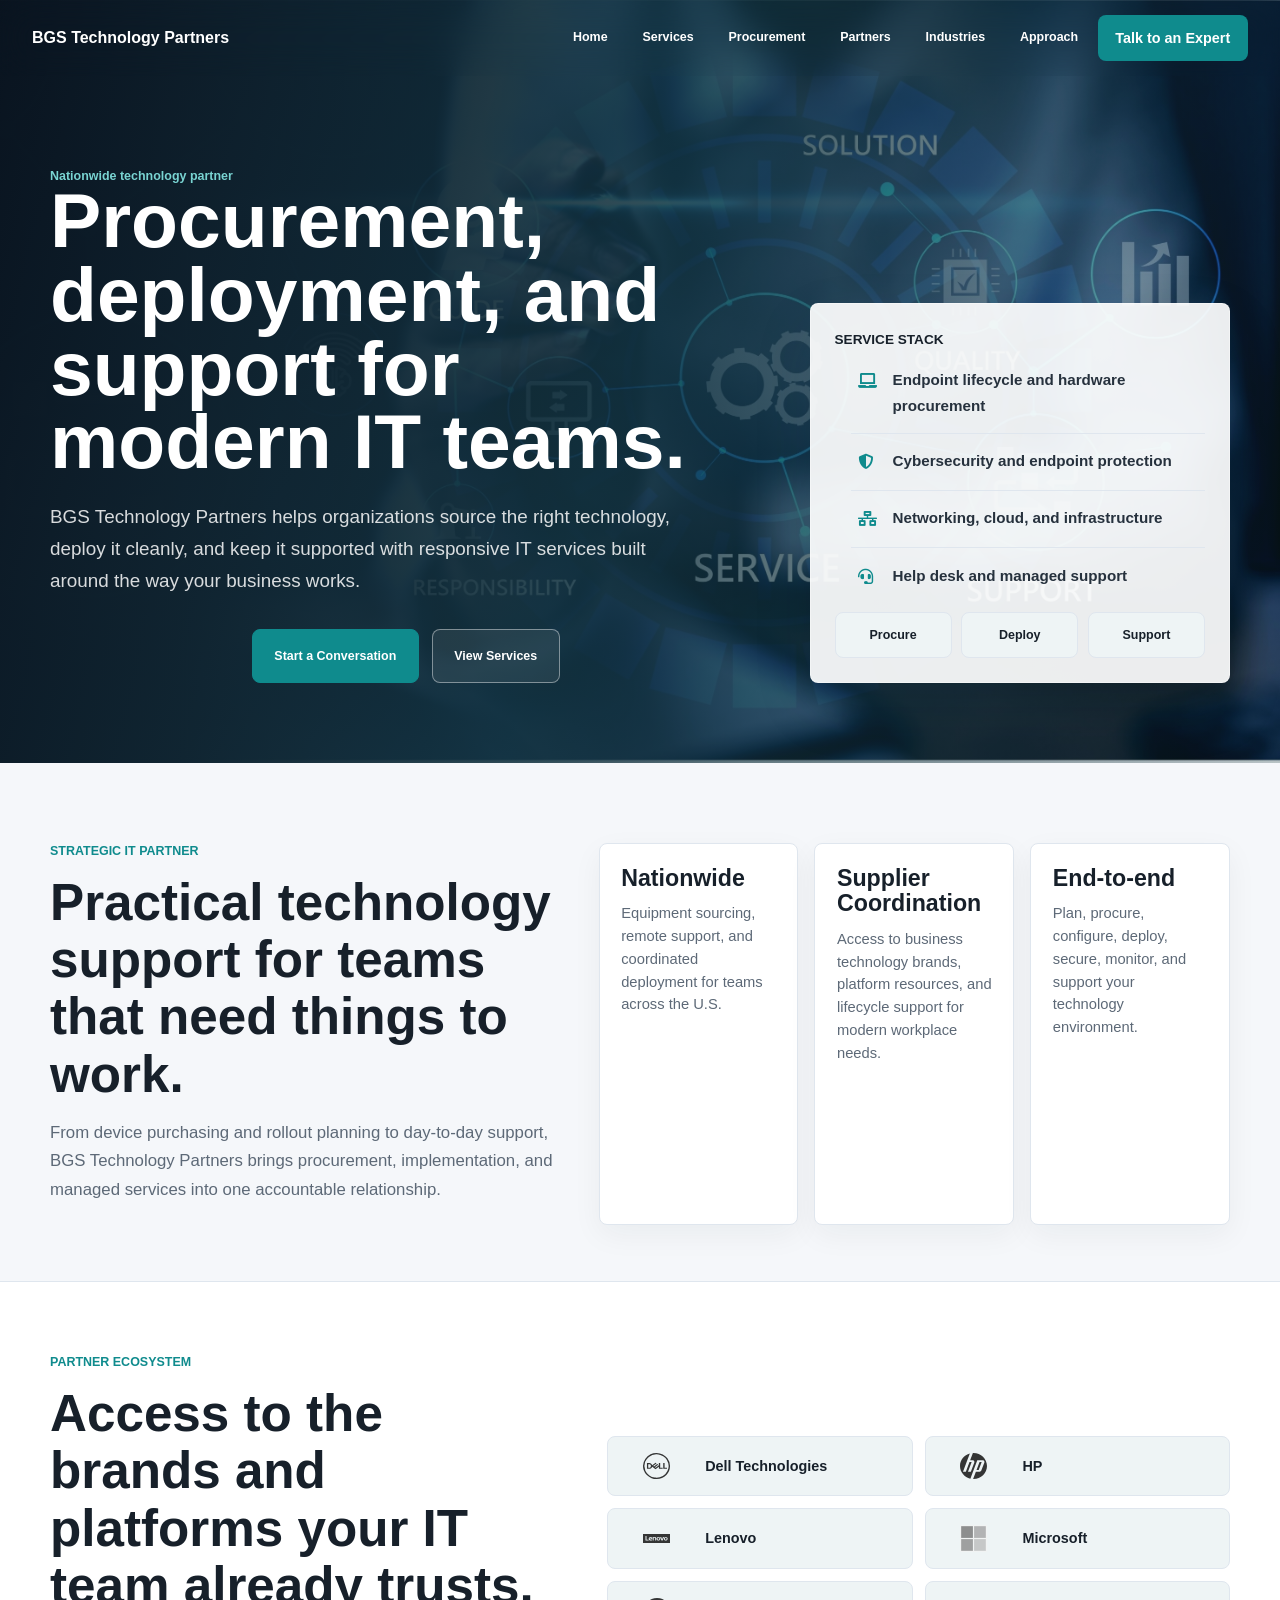
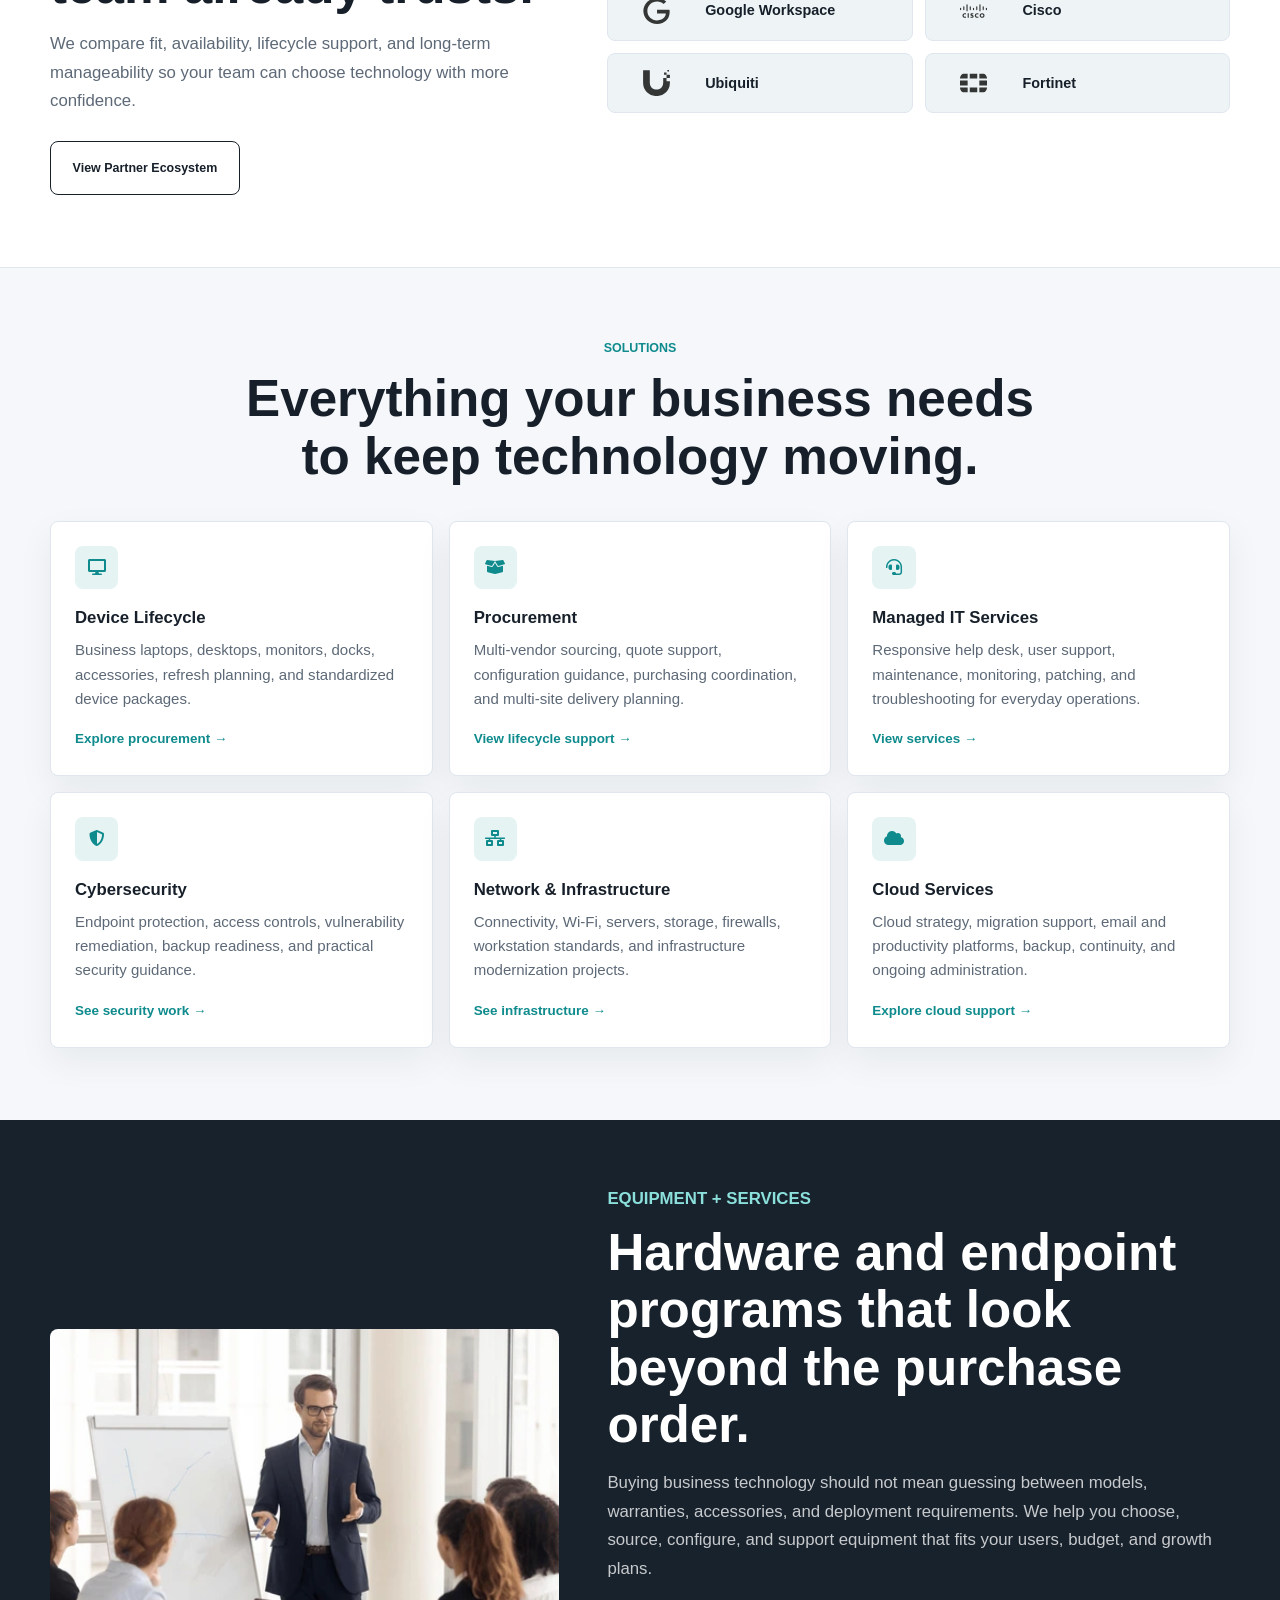
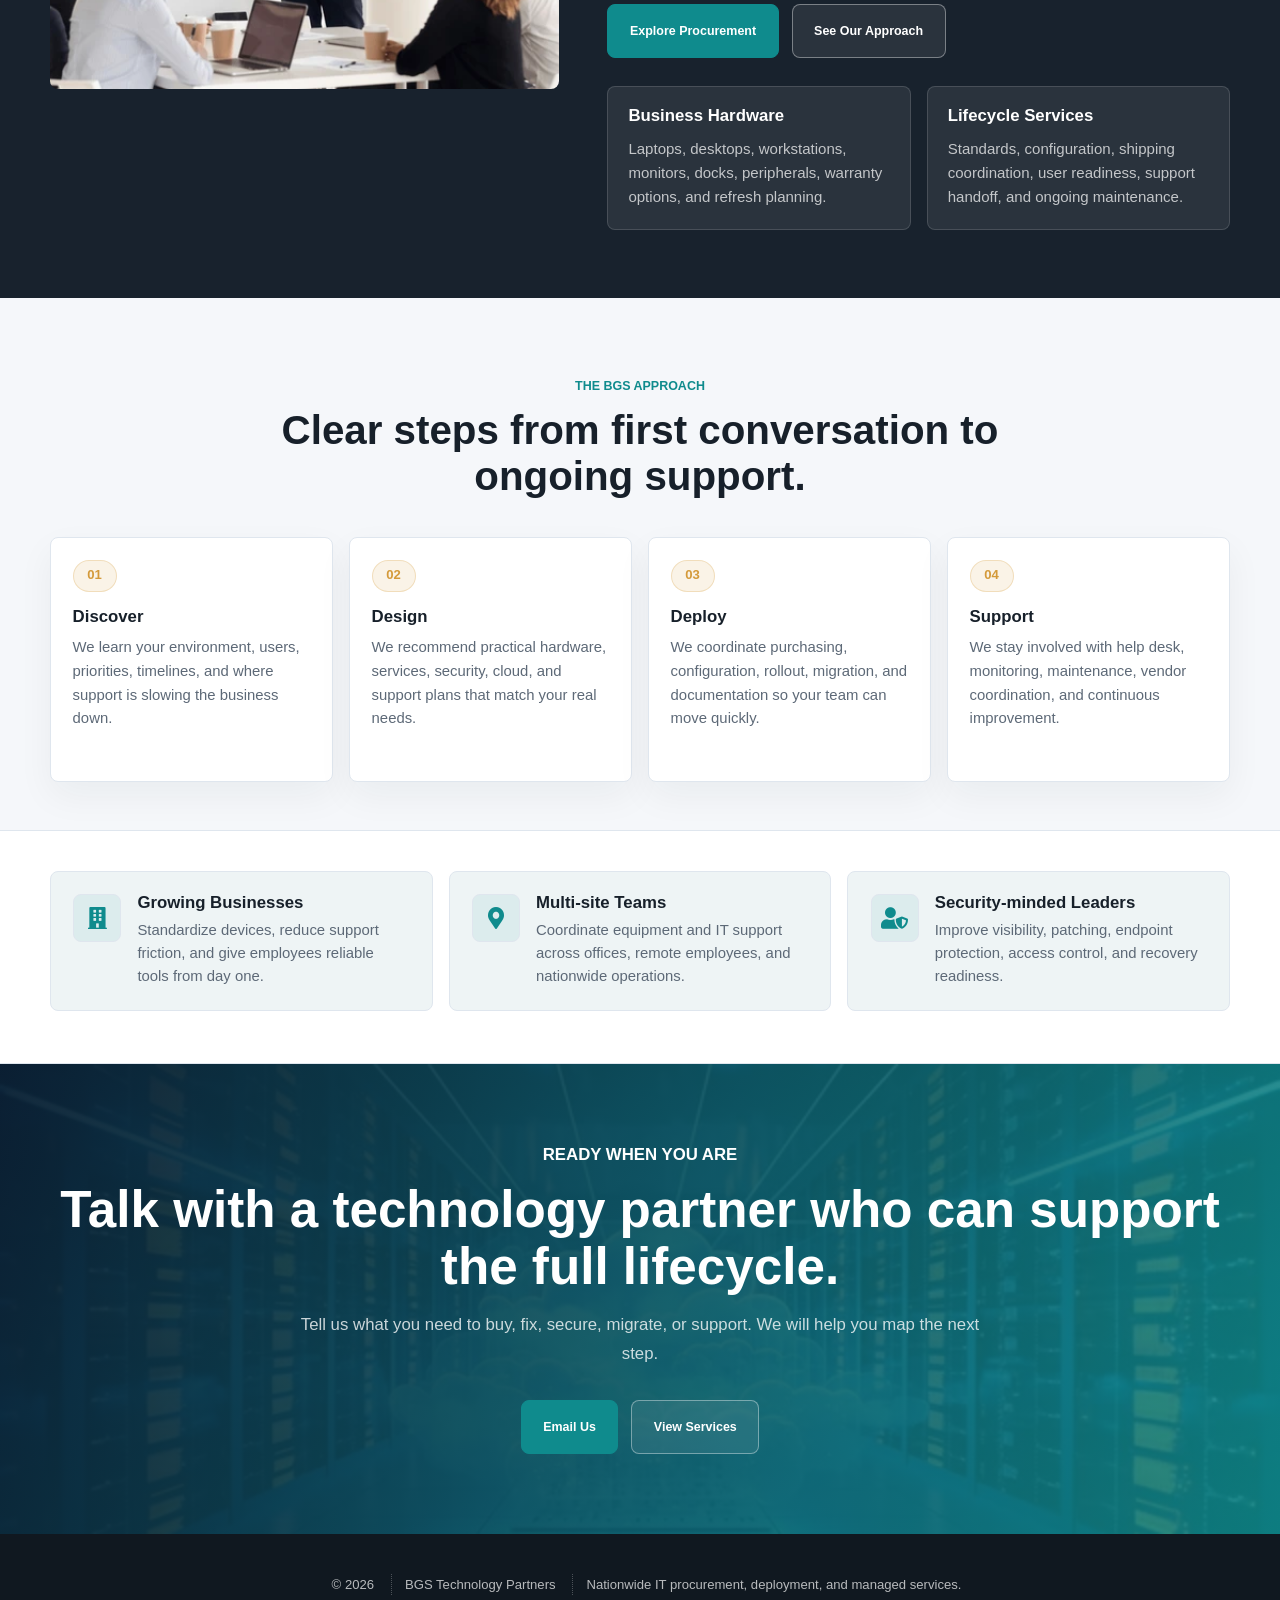
==== commit 20970eb7: "Add files via upload" ====
--- a/info/index.html
+++ b/info/index.html
@@ -86,8 +86,8 @@
 						<span>Equipment sourcing, remote support, and coordinated deployment for teams across the U.S.</span>
 					</section>
 					<section>
-						<strong>Partner Network</strong>
-						<span>Access to business technology vendors, distributors, and lifecycle resources for modern workplace needs.</span>
+						<strong>Supplier Coordination</strong>
+						<span>Access to business technology brands, platform resources, and lifecycle support for modern workplace needs.</span>
 					</section>
 					<section>
 						<strong>End-to-end</strong>
@@ -101,7 +101,7 @@
 					<div class="section-copy">
 						<p class="eyebrow">Partner ecosystem</p>
 						<h2>Access to the brands and platforms your IT team already trusts.</h2>
-						<p>We keep vendor conversations focused on fit, availability, lifecycle support, and long-term manageability instead of pushing every customer toward the same manufacturer.</p>
+						<p>We compare fit, availability, lifecycle support, and long-term manageability so your team can choose technology with more confidence.</p>
 						<a href="partners.html" class="button">View Partner Ecosystem</a>
 					</div>
 					<div class="vendor-strip-grid" aria-label="Technology ecosystem examples">
